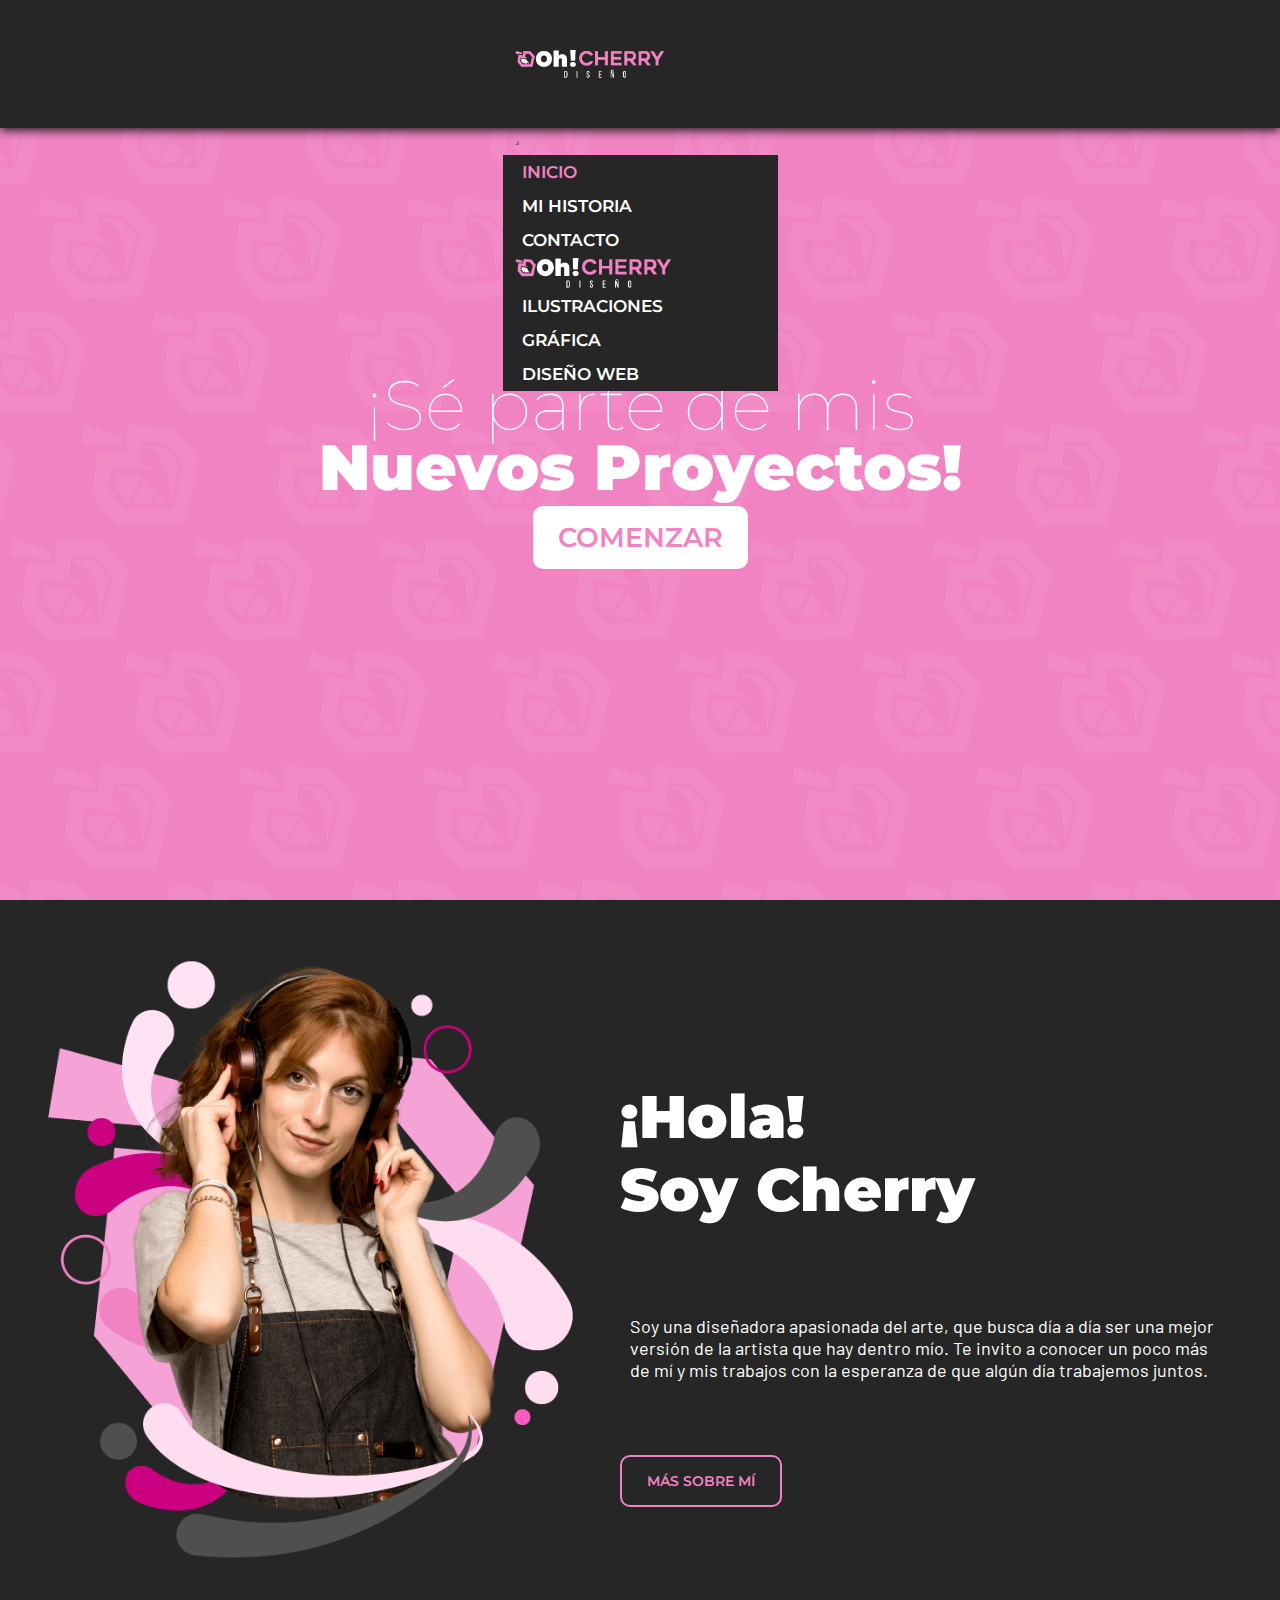
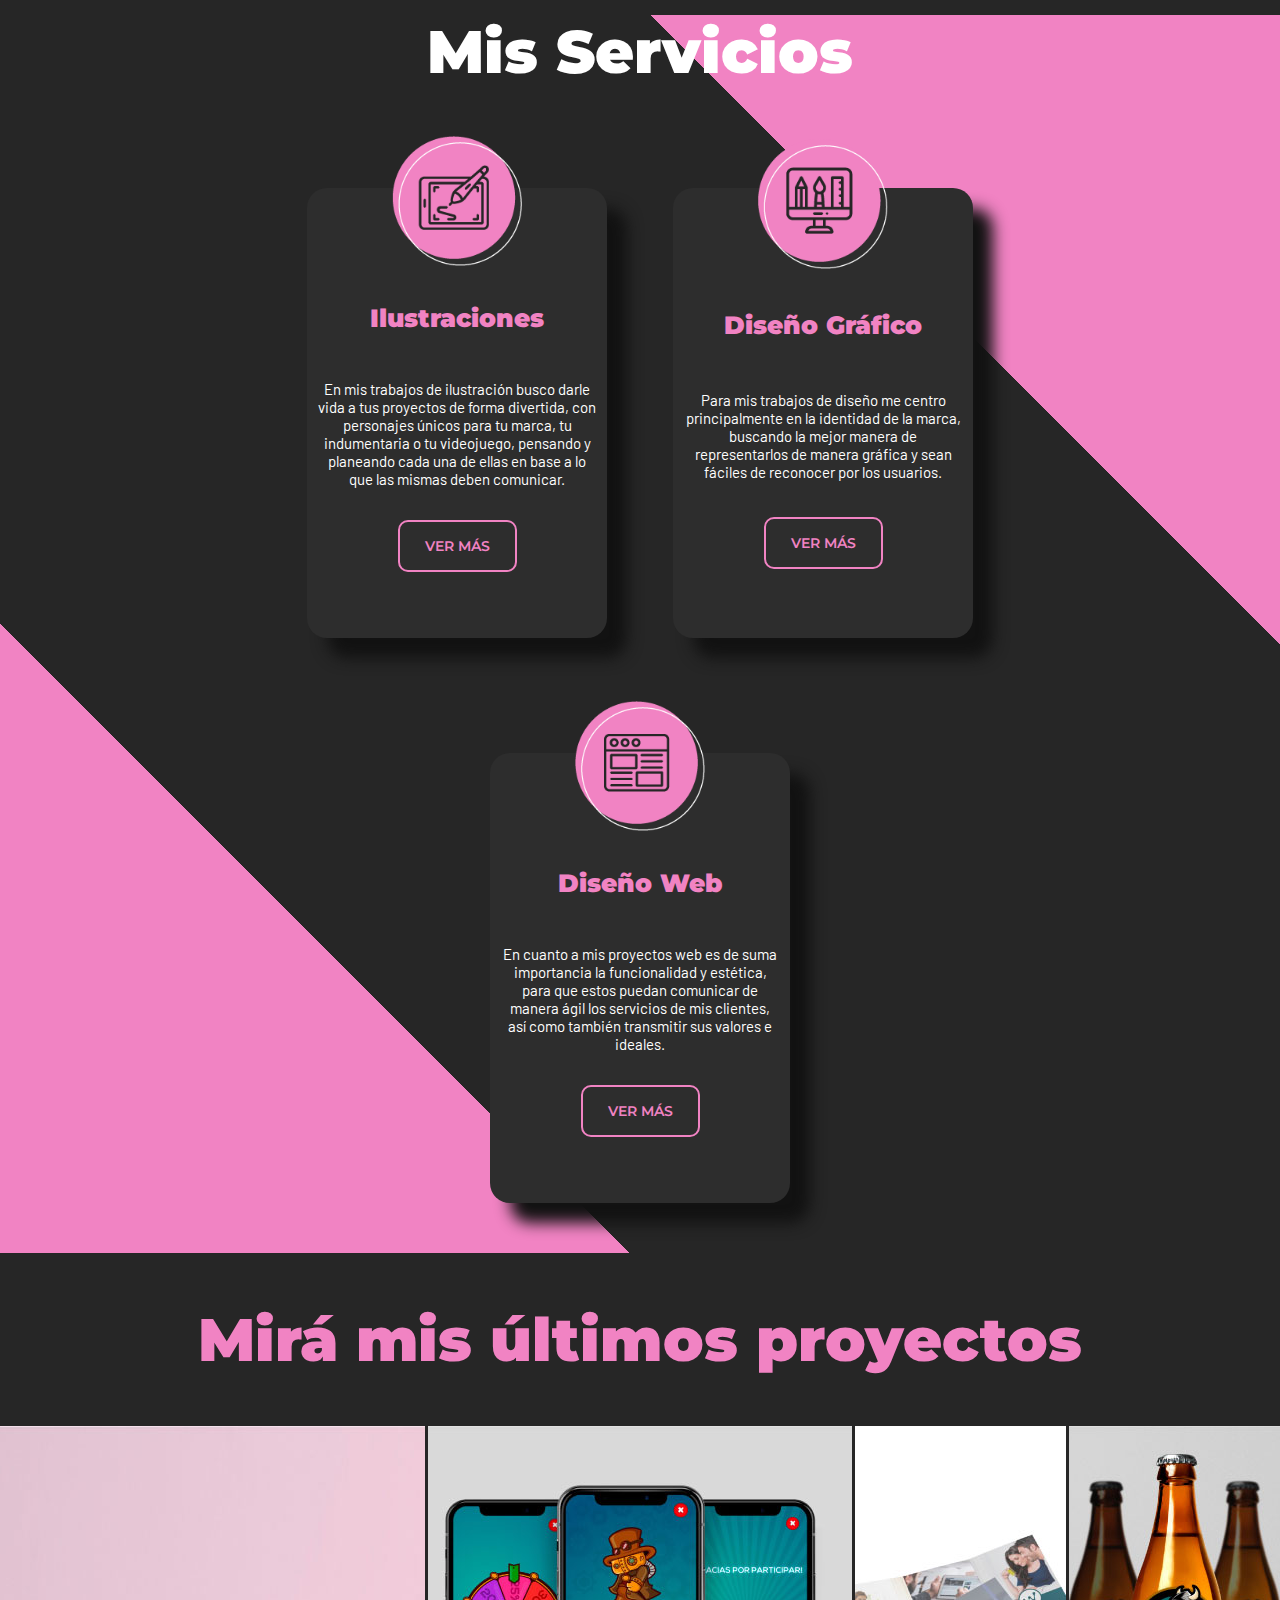
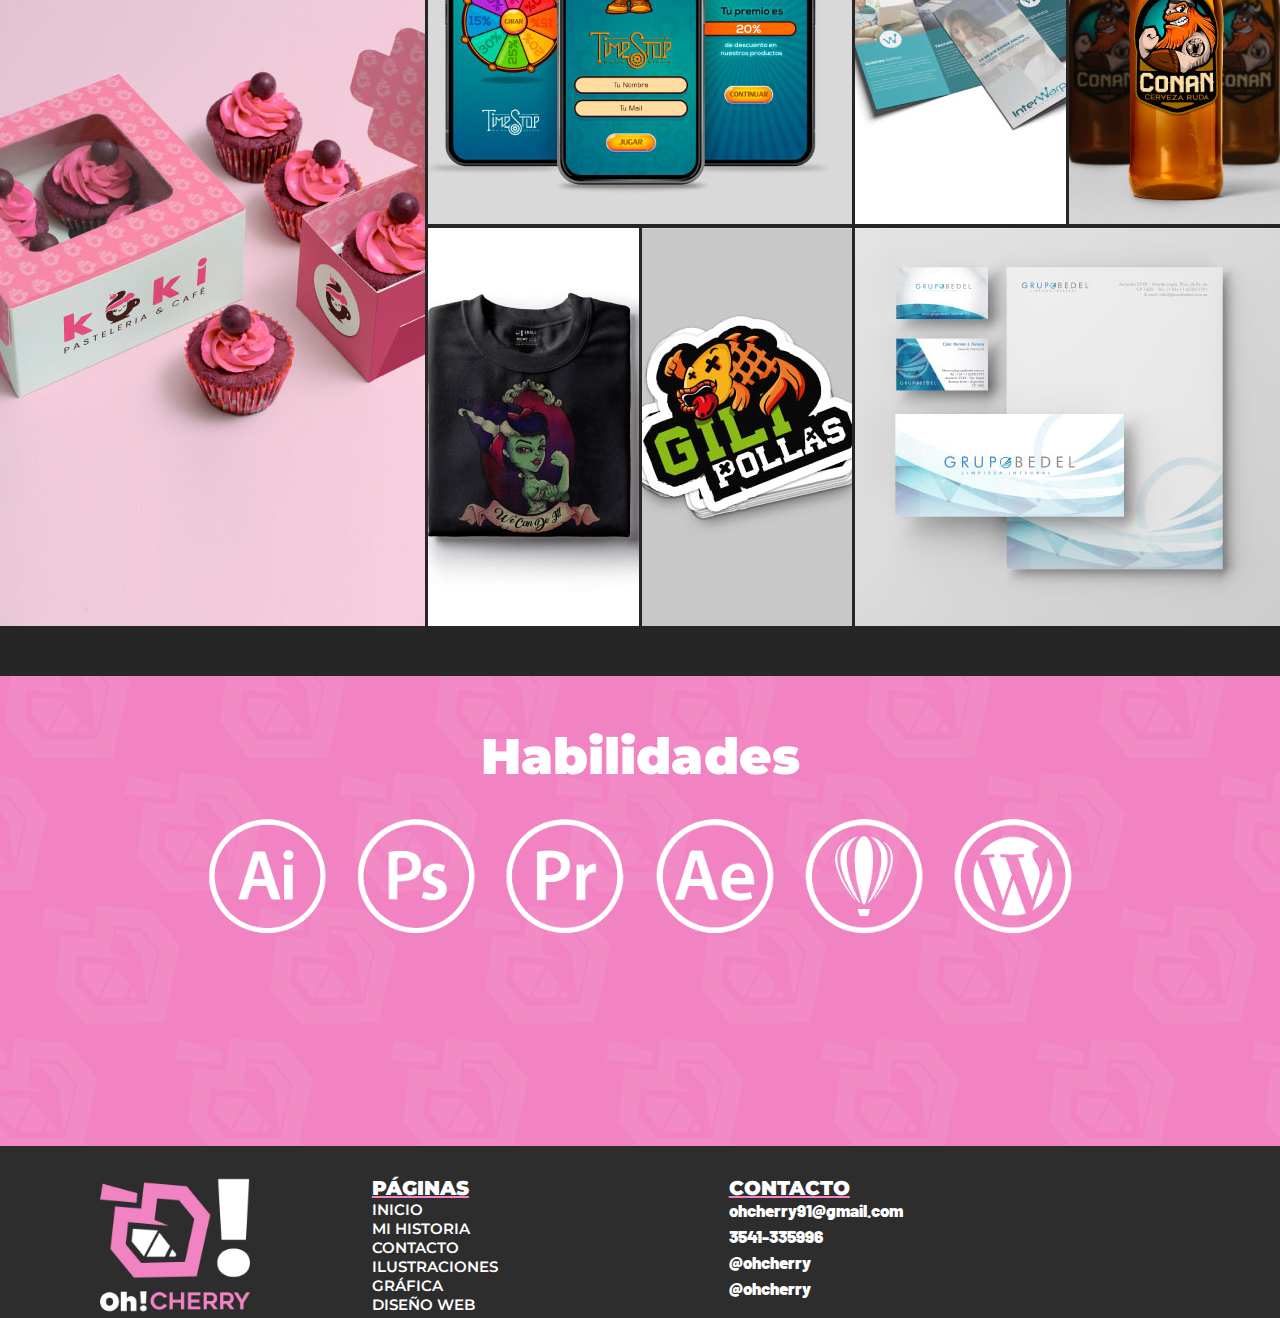
==== index.html @ 59b189a5 "se agregaron meta keywords y meta descripcion, se completaron detalles de responsive" ====
<!DOCTYPE html>
<html lang="en">
<head>
    <meta charset="UTF-8">
    <meta http-equiv="X-UA-Compatible" content="IE=edge">
    <meta name="viewport" content="width=device-width, initial-scale=1.0">
    <meta name="description" content="Diseñadora grafica de Cordoba, creativa y atenta al detalle. Diseño grafico, ilustraciones y diseño web. Contactame">
    <meta name="keywords" content="Diseñador, diseñadora, grafico, ilustraciones, web">
    <link href="https://cdn.jsdelivr.net/npm/bootstrap@5.1.3/dist/css/bootstrap.min.css" rel="stylesheet" integrity="sha384-1BmE4kWBq78iYhFldvKuhfTAU6auU8tT94WrHftjDbrCEXSU1oBoqyl2QvZ6jIW3" crossorigin="anonymous">
    <link rel="stylesheet" href="./styles/style.css">
    <link rel="icon" href="./img/OhCherry-Fabicon.ico">
    <title>Inicio</title>
</head>
<body>
<!--Header y navbar-->
    <header>
        <nav class="navbar navbar-expand-lg navbar-dark mx-auto">
            <div class="container-fluid">
                <div class="navbar-brand d-lg-none">
                    <img src="./img/logo.png" alt="logo principal de la empresa" class="nav-logo"> 
                </div>
                <button class="navbar-toggler" type="button" data-bs-toggle="collapse" data-bs-target="#navbarSupportedContent" aria-controls="navbarSupportedContent" aria-expanded="false" aria-label="Toggle navigation">
                <span class="navbar-toggler-icon"></span>
                </button>
                <div class="collapse navbar-collapse" id="navbarSupportedContent">
                <ul class="navbar-nav ms-auto mb-2 mb-lg-0">
                    <li class="nav-item">
                        <a class="active nav-link" href="index.html">INICIO</a>
                    </li>
                    <li class="nav-item">
                        <a class="nav-link" href="./section/historia.html">MI HISTORIA</a>
                    </li>
                    <li class="nav-item">
                        <a class="nav-link" href="./section/contacto.html">CONTACTO</a>
                    </li>
                </ul>
                <div class="navbar-brand d-none d-lg-block">
                    <img src="./img/logo.png" alt="logo principal de la empresa" class="nav-logo"> 
                </div>
                <ul class="navbar-nav me-auto mb-2 mb-lg-0">
                    <li class="nav-item">
                        <a class="nav-link" href="./section/ilustraciones.html">ILUSTRACIONES</a>
                    </li>
                    <li class="nav-item">
                        <a class="nav-link" href="./section/grafico.html">GRÁFICA</a>
                    </li>
                    <li class="nav-item">
                        <a class="nav-link" href="./section/web.html">DISEÑO WEB</a> 
                    </li>
                </ul>
                </div>
            </div>
        </nav>
    </header>
<!--Hero-->
    <article class="hero-container">
        <div class="hero-banner">
            <div class="hero-titulo">
                <p class="titulo">¡Sé parte de mis</p>
                <p class="subtitulo">Nuevos Proyectos!</p>
            </div>
            <div class="boton-hero">
                <a href="#start" class="boton">COMENZAR</a>
            </div>
        </div>
    </article>
<!--Seccion Conoceme con acceso a la página Mi historia-->
    <article class="conoceme mx-auto" id="start">
        <div class="conoceme__foto-container">
            <img src="./img/mi-historia.webp" alt="fotografía de la diseñadora">
        </div> 
        <h1>¡Hola!<br>Soy Cherry</h1>
        <p>Soy una diseñadora apasionada del arte, que busca día a día ser una mejor versión de la artista que hay dentro mío. Te invito a conocer un poco más de mí y mis trabajos con la esperanza de que algún día trabajemos juntos. </p>
        <div class="boton-conoceme">
            <a href="./section/historia.html" class="boton">MÁS SOBRE MÍ</a>
        </div>
    </article>
<!-- Seccion cartas de trabajos con acceso a las páginas de los diferentes trabajos-->
    <section class="trabajos-container">
        <h2 class="trabajos__titulo">Mis Servicios</h2>
        <div class="trabajos">
            <article class="trabajos__ind">
                <div class="trabajos__ind--iconos">    
                    <img src="./img/ilustraciones.png" alt="icono con acceso a la   seccion ilustraciones">
                </div>
                <h3>Ilustraciones</h3>
                <p>En mis trabajos de ilustración busco darle vida a tus proyectos de forma divertida, con personajes únicos para tu marca, tu indumentaria o tu videojuego, pensando y planeando cada una de ellas en base a lo que las mismas deben comunicar.</p>
                <div class="trabajos__boton-container">
                    <a href="./section/ilustraciones.html" class="boton">VER MÁS</a>
                </div>
            </article>
            <article class="trabajos__ind">
                <div class="trabajos__ind--iconos">
                    <img src="./img/grafica.png" alt="icono con acceso a la seccion de diseño Gráfico">
                </div>
                <h3>Diseño Gráfico</h3>
                <p>Para mis trabajos de diseño me centro principalmente en la identidad de la marca, buscando la mejor manera de representarlos de manera gráfica y sean fáciles de reconocer por los usuarios.</p>
                <div class="trabajos__boton-container">
                    <a href="./section/grafico.html" class="boton">VER MÁS</a>
                </div>
            </article>
            <article class="trabajos__ind">
                <div class="trabajos__ind--iconos">
                    <img src="./img/web.png" alt="icono con acceso a la seccion de diseño web">
                </div>
                <h3>Diseño Web</h3>
                <p>En cuanto a mis proyectos web es de suma importancia la funcionalidad y estética, para que estos puedan comunicar de manera ágil los servicios de mis clientes, así como también transmitir sus valores e ideales.</p>
                <div class="trabajos__boton-container">
                    <a href="./section/web.html" class="boton">VER MÁS</a>
                </div>
            </article>
        </div>
    </section>
<!-- Seccion de proyectos con galería-->
    <section class="proyectos">
        <div class="proyectos__container">
            <h2 class="proyectos__titulo">Mirá mis últimos proyectos</h2>
            <div class="proyectos__imgcont" >
                <div class="proyectos__img  kuki">
                    <img src="./img/Kuki.jpg" alt="kuki pastelería">
                    <p class="proyectos__texto">Kuki pastelería y café </p>
                </div>
                <div class="proyectos__img  timestop" >
                    <img src="./img/Timestop.jpg" alt="timestop games">
                    <p class="proyectos__texto"> Timestop games</p>
                </div>
                <div class="proyectos__img  interwarp">
                    <img src="./img/Interwarp.jpg" alt="interwarp servicios de internet">
                    <p class="proyectos__texto">Interwarp servicios de internet</p>
                </div>
                <div class="proyectos__img  conan">
                    <img src="./img/Conan.jpg" alt="cerveza conan">
                    <p class="proyectos__texto">Cervezas Conan</p>
                </div>
                <div class="proyectos__img  picky">
                    <img src="./img/Pickyprinting.jpg" alt="picky printing">
                    <p class="proyectos__texto">Picky printing</p>
                </div>
                <div class="proyectos__img  gilipollas">
                    <img src="./img/Gilipollas.jpg" alt="boxers gilipollas">
                    <p class="proyectos__texto">Boxers Gilipollas</p>
                </div>
                <div class="proyectos__img  bedel" >
                    <img src="./img/Bedel.jpg" alt="grupo bedel inmobiliaria">
                    <p class="proyectos__texto">Grupo Bedel inmobiliaria</p>
                </div>
            </div>
        </div>
    </section>
<!-- Seccion habilidades con animaciones-->
    <section class="habilidades">
        <h2 class="habilidades__titulo">Habilidades</h2>
        <div class="habilidades__logos">
            <div class="illustrator">
                <img src="./img/logo illustrator.png" alt="logo adobe illustrator">
            </div>
            <div class="photoshop">
                <img src="./img/logo photoshop.png" alt="logo adobe photoshop">
            </div>
            <div class="premiere">
                <img src="./img/logo premiere.png" alt="logo adobe premiere">
            </div>
            <div class="after">
                <img src="./img/logo after.png" alt="logo adobe after effects">
            </div>
            <div class="corel">
                <img src="./img/logo corel.png" alt="logo corel draw">
            </div>
            <div class="wordpress">
                <img src="./img/logo wordpress.png" alt="logo wordpress">
            </div>
        </div>
    </section>
<!--Footer-->
<footer>
    <article class="footer__container mx-auto">
        <div class="footer__imgContainer">
            <img src="./img/logo-footer.png" alt="logotipo de la empresa">
        </div>
        <div class="footer__paginas">
            <h4>Páginas</h4>
            <ul>
                <li>
                    <a href="index.html">INICIO</a>
                </li>
                <li>
                    <a href="./section/historia.html">MI HISTORIA</a>
                </li>
                <li>
                    <a href="./section/contacto.html">CONTACTO</a>
                </li>
                <li>
                    <a href="./section/ilustraciones.html">ILUSTRACIONES</a>
                </li>
                <li>
                    <a href="./section/grafico.html">GRÁFICA</a> 
                </li>
                <li>
                    <a href="./section/web.html">DISEÑO WEB</a> 
                </li>
            </ul>
        </div>            
        <div class="footer__contacto">
            <h4>Contacto</h4>
            <ul>
                <li class="correo">  
                    <p>ohcherry91@gmail.com</p>
                </li>
                <li class="celu">
                    <p>3541-335996</p>
                </li>
                <li class="face">
                    <p>@ohcherry</p>
                </li>
                <li class="insta">
                    <p>@ohcherry</p>
                </li>
            </ul>
        </div>
    </article>
</footer>

    <script src="https://cdn.jsdelivr.net/npm/bootstrap@5.1.3/dist/js/bootstrap.bundle.min.js" integrity="sha384-ka7Sk0Gln4gmtz2MlQnikT1wXgYsOg+OMhuP+IlRH9sENBO0LRn5q+8nbTov4+1p" crossorigin="anonymous"></script>

</body>
</html>
---- styles/style.css ----
@import url("https://fonts.googleapis.com/css2?family=Barlow&family=Montserrat:wght@100;300;800&display=swap");
* {
  padding: 0;
  margin: 0;
  font-family: "Montserrat", sans-serif;
  color: #fff;
  box-sizing: border-box;
}

body {
  background-color: #262626;
}

p {
  font-family: "Barlow", sans-serif;
  font-size: 0.875rem;
  max-width: 100vw;
  text-align: center;
  padding: 0.9375rem 0.625rem;
}
@media only screen and (min-width: 768px) {
  p {
    font-size: 15px;
  }
}

a {
  text-decoration: none;
  font-weight: 600;
  font-size: 1.25rem;
  color: #fff;
}

a:hover {
  color: #f183c3;
}

.boton {
  color: #f183c3;
  border: 2px solid #f183c3;
  padding: 0.9375rem 1.5625rem;
  border-radius: 0.625rem;
  height: 6.25rem;
}

.boton:hover {
  color: #fff;
  background-color: #f183c3;
}

footer {
  background-color: #2d2d2d;
  max-width: 100vw;
}

li {
  text-decoration: none;
  list-style-type: none;
  font-weight: 900;
}

html {
  scroll-behavior: smooth;
  scroll-padding-top: clamp(65px, 20vw, 130px);
}

img {
  width: 100%;
}

h1 {
  margin-top: 30px;
  margin-bottom: 0;
  font-weight: 900;
  font-size: clamp(41px, 15vw, 60px);
  text-align: center;
}

h2 {
  font-weight: 900;
  text-align: center;
}

h3 {
  color: #f183c3;
  font-size: 25px;
  font-weight: 900;
  text-align: center;
}

h4 {
  font-size: clamp(10px, 10px + 1vw, 20px);
  font-weight: 900;
  text-transform: uppercase;
  -webkit-text-decoration: underline #f183c3;
          text-decoration: underline #f183c3;
}

header {
  background-color: #262626;
  position: fixed;
  z-index: 10;
  top: 0;
  width: 100%;
  height: clamp(65px, 10vw, 130px);
  box-shadow: 0px 2px 10px #121212;
}

.navbar {
  display: flex;
  justify-content: center;
  flex-wrap: wrap;
  height: 100%;
}

.navbar > .container-fluid {
  height: 100%;
}

.navbar-brand {
  display: flex;
  align-items: center;
  height: 100%;
  max-width: min(251px, 60%);
}

.navbar-toggler {
  font-size: min(0.8rem + 1vw, 2rem);
}

.navbar-collapse {
  background-color: #262626;
  margin: 8px -12px;
  padding-left: 12px;
  box-shadow: 0px 2px 10px #121212;
}
@media only screen and (min-width: 992px) {
  .navbar-collapse {
    box-shadow: 0px 0px 0px rgba(0, 0, 0, 0);
  }
}

.navbar-dark .navbar-nav .nav-link {
  color: #fff;
  font-size: clamp(10px, 10px + 1vw, 20px);
}
@media only screen and (min-width: 992px) {
  .navbar-dark .navbar-nav .nav-link {
    font-size: clamp(10px, 4px + 1vw, 20px);
  }
}

.navbar-dark .navbar-nav .nav-link:hover {
  color: #f183c3;
}

.navbar-dark .navbar-nav .nav-link.active {
  color: #f183c3;
}

nav li {
  padding: 0.4375rem;
}

.navbar-dark .navbar-toggler-icon {
  background-image: url("data:image/svg+xml,%3csvg xmlns='http://www.w3.org/2000/svg' viewBox='0 0 30 30'%3e%3cpath stroke='rgba%28255, 255, 255, 1%29' stroke-linecap='round' stroke-miterlimit='10' stroke-width='2' d='M4 7h22M4 15h22M4 23h22'/%3e%3c/svg%3e");
}

.navbar-dark .navbar-toggler {
  border-color: #f183c3;
  color: #f183c3;
}

.hero-container {
  display: flex;
  justify-content: center;
  align-items: center;
  height: 100vh;
  width: 100%;
  background-image: url(../img/fondorosa.jpg);
  background-size: cover;
  background-repeat: repeat;
  background-position: center center;
}
.hero-container .hero-banner {
  display: flex;
  width: 100%;
  max-width: 1240px;
  flex-direction: column;
  justify-content: flex-start;
  align-items: center;
}
.hero-container .hero-banner .titulo {
  font-size: clamp(5vw, 6vh, 60px);
  font-family: "Montserrat", sans-serif;
  text-align: center;
  font-weight: 100;
  width: 100%;
}
@media only screen and (min-width: 992px) {
  .hero-container .hero-banner .titulo {
    font-size: clamp(5vw, 10vh, 70px);
  }
}
.hero-container .hero-banner .subtitulo {
  font-size: clamp(5vw, 6vh, 60px);
  font-family: "Montserrat", sans-serif;
  font-weight: 900;
  width: 100%;
  margin-top: -50px;
}
.hero-container .hero-banner div {
  font-size: 0.9rem;
}
.hero-container .hero-banner div .boton {
  color: #f183c3;
  background-color: #fff;
  border: #fff;
}
.hero-container .hero-banner div a {
  font-size: clamp(3vw, 3vh, 60px);
}
@media only screen and (min-width: 992px) {
  .hero-container .hero-banner div a {
    font-size: clamp(2vw, 3vh, 40px);
  }
}
.hero-container .hero-banner div a:hover {
  color: #fff;
  background-color: #262626;
}

.conoceme {
  display: grid;
  justify-content: center;
  justify-items: center;
  max-width: 1240px;
  grid-template-columns: 1 1fr;
  grid-template-areas: "titulo" "titulo" "foto" "foto" "foto" "parrafo" "parrafo" "boton";
}
.conoceme .conoceme__foto-container {
  grid-area: foto;
  justify-self: center;
  margin-top: 50px;
  width: min(80vw, 80vh);
}
.conoceme .conoceme__foto-container img {
  width: 100%;
}
@media only screen and (min-width: 992px) {
  .conoceme .conoceme__foto-container {
    width: min(67vw, 50vh);
  }
}
@media only screen and (min-width: 1024px) {
  .conoceme .conoceme__foto-container {
    width: 550px;
  }
}
.conoceme h1 {
  grid-area: titulo;
}
@media only screen and (min-width: 992px) {
  .conoceme h1 {
    text-align: start;
    align-self: flex-end;
  }
}
.conoceme p {
  grid-area: parrafo;
  max-width: 100vw;
  text-align: center;
  padding: 15px 10px;
}
@media only screen and (min-width: 992px) {
  .conoceme p {
    text-align: start;
    font-size: 18px;
    align-self: center;
  }
}
.conoceme .boton-conoceme {
  margin: 20px auto;
}
.conoceme .boton-conoceme a {
  grid-area: boton;
  font-size: 0.9rem;
}
@media only screen and (min-width: 992px) {
  .conoceme .boton-conoceme {
    margin: 0;
  }
}
@media only screen and (min-width: 1024px) {
  .conoceme .boton-conoceme {
    align-self: flex-start;
  }
}
@media only screen and (min-width: 992px) {
  .conoceme {
    display: grid;
    justify-items: flex-start;
    grid-template-columns: 1fr 1fr;
    grid-template-areas: "foto titulo" "foto titulo" "foto parrafo" "foto parrafo" "foto boton";
  }
}

.trabajos-container {
  margin-top: 50px;
  display: flex;
  align-items: center;
  flex-direction: column;
  background: linear-gradient(45deg, rgb(241, 131, 195) 0%, rgb(241, 131, 195) 25%, rgba(9, 9, 121, 0) 25%, rgba(230, 125, 192, 0) 75%, rgb(241, 131, 195) 75%, rgb(241, 131, 195) 100%);
}
.trabajos-container h2 {
  color: #fff;
  font-size: clamp(41px, 15vw, 60px);
  text-align: center;
  font-weight: 900;
  margin-bottom: 50px;
}
.trabajos-container .trabajos {
  display: flex;
  flex-direction: column;
  gap: 15px;
}
@media only screen and (min-width: 992px) {
  .trabajos-container .trabajos {
    display: flex;
    flex-direction: row;
    justify-content: space-evenly;
    width: 60%;
    max-width: 1240px;
    flex-wrap: wrap;
  }
}
.trabajos-container .trabajos article {
  margin: 50px 0px;
  width: 256px;
  height: 256px;
  background-color: #2d2d2d;
  border-radius: 20px;
  box-shadow: 20px 20px 15px 0 #121212;
  display: flex;
  flex-direction: column;
  align-items: center;
  justify-content: space-evenly;
}
.trabajos-container .trabajos article .trabajos__ind--iconos {
  width: 130px;
  margin-top: -85px;
}
@media only screen and (min-width: 768px) {
  .trabajos-container .trabajos article {
    width: 350px;
    height: 450px;
    display: flex;
    flex-direction: column;
    align-items: center;
    justify-content: space-evenly;
  }
  .trabajos-container .trabajos article h3 {
    margin: 0%;
  }
}
@media only screen and (min-width: 992px) {
  .trabajos-container .trabajos article {
    width: 300px;
    height: 450px;
    display: flex;
    align-items: center;
    justify-content: space-evenly;
  }
}
.trabajos-container .trabajos p {
  display: none;
}
@media only screen and (min-width: 768px) {
  .trabajos-container .trabajos p {
    display: block;
  }
}
.trabajos-container .trabajos .trabajos__boton-container {
  margin-bottom: 50px;
}
.trabajos-container .trabajos a {
  margin: 20px;
  font-size: 0.9rem;
}

.proyectos__container {
  display: flex;
  flex-direction: column;
  align-items: center;
}
.proyectos__container h2 {
  font-size: clamp(41px, 15vw, 60px);
  font-weight: 900;
  width: 90vw;
  margin-top: 50px;
  padding-bottom: 50px;
  color: #f183c3;
  text-align: center;
}
.proyectos__container .proyectos__imgcont {
  display: grid;
  grid-template-columns: 2 1fr;
  grid-template-areas: "timestop timestop" "picky gilipollas" "bedel bedel" "interwarp conan" "kuki kuki";
  gap: 3px 1.5px;
}
@media only screen and (min-width: 1024px) {
  .proyectos__container .proyectos__imgcont {
    grid-template-columns: 6 1fr;
    grid-template-areas: "kuki kuki timestop timestop interwarp conan" "kuki kuki picky gilipollas bedel bedel";
    gap: 3px;
  }
}
@media only screen and (min-width: 1024px) {
  .proyectos__container .proyectos__imgcont img {
    width: auto;
  }
}
.proyectos__container .proyectos__imgcont .proyectos__img {
  overflow: hidden;
  display: flex;
  justify-content: center;
  align-items: center;
  position: relative;
}
.proyectos__container .proyectos__imgcont .proyectos__img p {
  font-family: "Montserrat", sans-serif;
  font-size: 15px;
  font-weight: 900;
  text-transform: uppercase;
  position: absolute;
  visibility: hidden;
  width: 150px;
  text-align: center;
  transform: translateY(-1000%);
}
.proyectos__container .proyectos__imgcont .kuki {
  grid-area: kuki;
}
.proyectos__container .proyectos__imgcont .timestop {
  grid-area: timestop;
}
.proyectos__container .proyectos__imgcont .interwarp {
  grid-area: interwarp;
}
.proyectos__container .proyectos__imgcont .conan {
  grid-area: conan;
}
.proyectos__container .proyectos__imgcont .picky {
  grid-area: picky;
}
.proyectos__container .proyectos__imgcont .gilipollas {
  grid-area: gilipollas;
}
.proyectos__container .proyectos__imgcont .bedel {
  grid-area: bedel;
}
.proyectos__container .proyectos__imgcont .proyectos__img:hover img {
  transform: scale(1.15);
  transition: 0.5s;
  opacity: 0.2;
}
.proyectos__container .proyectos__imgcont .proyectos__img:hover .proyectos__texto {
  visibility: visible;
  opacity: 1;
  transition: 1s;
  transform: translateY(0);
}

.habilidades {
  margin-top: 50px;
  height: 470px;
  background-image: url(../img/fondorosa.jpg);
  display: flex;
  flex-direction: column;
  align-items: center;
}
.habilidades h2 {
  font-size: 40px;
  text-align: center;
  width: 80vw;
  font-weight: 900;
  padding-top: 50px;
}
@media only screen and (min-width: 768px) {
  .habilidades h2 {
    font-size: 50px;
  }
}
.habilidades .habilidades__logos {
  width: 70%;
  padding-top: 20px;
  max-width: 1240px;
  display: flex;
  flex-wrap: wrap;
  justify-content: space-around;
}
.habilidades .habilidades__logos div {
  width: min(120px, 19vw);
  margin: 9px;
}

@-webkit-keyframes mover {
  from {
    transform: translateY(0px);
    filter: drop-shadow(0px 10px 1px rgba(38, 38, 38, 0.2823529412));
  }
  to {
    transform: translateY(-15px);
    filter: drop-shadow(0px 25px 12px rgba(45, 45, 45, 0.9333333333));
  }
}

@keyframes mover {
  from {
    transform: translateY(0px);
    filter: drop-shadow(0px 10px 1px rgba(38, 38, 38, 0.2823529412));
  }
  to {
    transform: translateY(-15px);
    filter: drop-shadow(0px 25px 12px rgba(45, 45, 45, 0.9333333333));
  }
}
.illustrator {
  -webkit-animation-name: mover;
          animation-name: mover;
  -webkit-animation-duration: 1s;
          animation-duration: 1s;
  -webkit-animation-iteration-count: infinite;
          animation-iteration-count: infinite;
  -webkit-animation-direction: alternate;
          animation-direction: alternate;
  -webkit-animation-timing-function: ease-in-out;
          animation-timing-function: ease-in-out;
}

.photoshop {
  -webkit-animation-name: mover;
          animation-name: mover;
  -webkit-animation-duration: 1s;
          animation-duration: 1s;
  -webkit-animation-iteration-count: infinite;
          animation-iteration-count: infinite;
  -webkit-animation-direction: alternate;
          animation-direction: alternate;
  -webkit-animation-timing-function: ease-in-out;
          animation-timing-function: ease-in-out;
}
@media only screen and (min-width: 1024px) {
  .photoshop {
    -webkit-animation-delay: 0.2s;
            animation-delay: 0.2s;
  }
}

.premiere {
  -webkit-animation-name: mover;
          animation-name: mover;
  -webkit-animation-duration: 1s;
          animation-duration: 1s;
  -webkit-animation-iteration-count: infinite;
          animation-iteration-count: infinite;
  -webkit-animation-direction: alternate;
          animation-direction: alternate;
  -webkit-animation-delay: 0.2s;
          animation-delay: 0.2s;
  -webkit-animation-timing-function: ease-in-out;
          animation-timing-function: ease-in-out;
}
@media only screen and (min-width: 416px) {
  .premiere {
    -webkit-animation-delay: 0s;
            animation-delay: 0s;
  }
}
@media only screen and (min-width: 1024px) {
  .premiere {
    -webkit-animation-delay: 0.4s;
            animation-delay: 0.4s;
  }
}

.after {
  -webkit-animation-name: mover;
          animation-name: mover;
  -webkit-animation-duration: 1s;
          animation-duration: 1s;
  -webkit-animation-iteration-count: infinite;
          animation-iteration-count: infinite;
  -webkit-animation-direction: alternate;
          animation-direction: alternate;
  -webkit-animation-delay: 0.2s;
          animation-delay: 0.2s;
  -webkit-animation-timing-function: ease-in-out;
          animation-timing-function: ease-in-out;
}
@media only screen and (min-width: 416px) {
  .after {
    -webkit-animation-delay: 0.4s;
            animation-delay: 0.4s;
  }
}
@media only screen and (min-width: 789px) {
  .after {
    -webkit-animation-delay: 0s;
            animation-delay: 0s;
  }
}
@media only screen and (min-width: 1024px) {
  .after {
    -webkit-animation-delay: 0.6s;
            animation-delay: 0.6s;
  }
}

.corel {
  -webkit-animation-name: mover;
          animation-name: mover;
  -webkit-animation-duration: 1s;
          animation-duration: 1s;
  -webkit-animation-iteration-count: infinite;
          animation-iteration-count: infinite;
  -webkit-animation-direction: alternate;
          animation-direction: alternate;
  -webkit-animation-delay: 0.4s;
          animation-delay: 0.4s;
  -webkit-animation-timing-function: ease-in-out;
          animation-timing-function: ease-in-out;
}
@media only screen and (min-width: 986px) {
  .corel {
    -webkit-animation-delay: 0s;
            animation-delay: 0s;
  }
}
@media only screen and (min-width: 1024px) {
  .corel {
    -webkit-animation-delay: 0.8s;
            animation-delay: 0.8s;
  }
}

.wordpress {
  -webkit-animation-name: mover;
          animation-name: mover;
  -webkit-animation-duration: 1s;
          animation-duration: 1s;
  -webkit-animation-iteration-count: infinite;
          animation-iteration-count: infinite;
  -webkit-animation-direction: alternate;
          animation-direction: alternate;
  -webkit-animation-delay: 0.4s;
          animation-delay: 0.4s;
  -webkit-animation-timing-function: ease-in-out;
          animation-timing-function: ease-in-out;
}
@media only screen and (min-width: 1024px) {
  .wordpress {
    -webkit-animation-delay: 1s;
            animation-delay: 1s;
  }
}

.footer__container {
  max-width: 1240px;
  display: grid;
  grid-template-columns: 0.6fr 1.2fr;
  gap: 6px;
  grid-template-areas: "foto pagina" "foto contacto";
  padding-top: 30px;
}
.footer__container .footer__imgContainer {
  grid-area: foto;
  width: 100px;
  justify-self: end;
}
@media only screen and (min-width: 480px) {
  .footer__container .footer__imgContainer {
    justify-self: center;
  }
}
@media only screen and (min-width: 992px) {
  .footer__container .footer__imgContainer {
    width: 150px;
  }
}
.footer__container .footer__paginas {
  display: flex;
  flex-direction: column;
  grid-area: pagina;
  margin-left: 15px;
}
.footer__container .footer__contacto {
  display: flex;
  flex-direction: column;
  grid-area: contacto;
  margin-left: 15px;
}
.footer__container .footer__contacto p {
  font-size: 12px;
  margin-bottom: 6px;
  text-align: start;
  padding: 0;
}
@media only screen and (min-width: 768px) {
  .footer__container .footer__contacto p {
    font-size: 17px;
  }
}
.footer__container ul {
  padding-left: 0;
}
.footer__container a {
  font-size: 10px;
}
@media only screen and (min-width: 768px) {
  .footer__container a {
    font-size: 15px;
  }
}
@media only screen and (min-width: 480px) {
  .footer__container {
    display: grid;
    grid-template-columns: 2fr 2fr 3fr;
    gap: 6px;
    grid-template-areas: "foto pagina contacto";
  }
}

.hero__contacto {
  margin-top: clamp(65px, 17vw, 130px);
  background-image: url(../img/fondorosa.jpg);
  background-size: cover;
}
.hero__contacto div {
  max-width: 1024px;
}
.hero__contacto h1 {
  text-align: end;
  font-size: clamp(40px, 12vw, 60px);
  margin-right: 10px;
}

.contactform__container {
  display: flex;
  justify-content: center;
  width: 100%;
  max-width: 1240px;
  margin-top: 20px;
  background-image: url(../img/OhCherry-Background.jpg);
  background-repeat: no-repeat;
  background-position: right center;
  gap: 50px;
}
.contactform__container .contactform__img {
  display: none;
}
@media only screen and (min-width: 992px) {
  .contactform__container .contactform__img {
    display: block;
    width: 350px;
  }
}
.contactform__container .contact-form {
  display: flex;
  flex-direction: column;
  justify-content: center;
}

.form-floating > .form-control {
  background-color: transparent;
  border: 1px solid #f183c3;
  color: #fff;
}

.form-floating > label {
  color: #f183c3;
  font-weight: 300;
}

.btn-primary {
  color: #fff;
  background-color: #f183c3;
  border-color: #f183c3;
  margin: 20px 0px;
  font-weight: 900;
}

.btn-check:active + .btn-primary:focus, .btn-check:checked + .btn-primary:focus, .btn-primary.active:focus, .btn-primary:active:focus, .show > .btn-primary.dropdown-toggle:focus {
  box-shadow: 0 0 0 0.25rem #f183c3;
}

.btn-primary:hover {
  color: #f183c3;
  background-color: #fff;
  border-color: #f183c3;
}

.form-control:focus {
  color: #fff;
  background-color: transparent;
  border-color: #f183c3;
  outline: 0;
  box-shadow: 0 0 0 0.25rem transparent;
}

.btn-check:focus + .btn-primary, .btn-primary:focus {
  color: #f183c3;
  background-color: transparent;
  border-color: #f183c3;
  box-shadow: 0 0 0 0.25rem rgba(49, 131, 253, 0);
}

.contacto__section {
  background-color: #f183c3;
  margin-top: 30px;
  justify-content: center;
}
.contacto__section div {
  display: flex;
  max-width: 1024px;
  flex-direction: row;
  flex-wrap: wrap;
  justify-content: center;
}
.contacto__section .contacto__logos--container h3 {
  font-size: 10px;
  font-weight: 900;
  margin: 10%;
  color: #262626;
}
@media only screen and (min-width: 480px) {
  .contacto__section .contacto__logos--container h3 {
    font-size: 12px;
    margin: 6%;
  }
}
@media only screen and (min-width: 768px) {
  .contacto__section .contacto__logos--container h3 {
    font-size: 15px;
  }
}
.contacto__section .contacto__logo {
  display: flex;
  justify-content: center;
}
.contacto__section .contacto__logo img {
  width: 50%;
  margin-top: 10px;
}
@media only screen and (min-width: 768px) {
  .contacto__section {
    background: rgb(38, 38, 38);
    background: linear-gradient(180deg, rgba(38, 38, 38, 0) 34%, rgb(241, 131, 195) 34%, rgb(241, 131, 195) 100%);
  }
}

.hero__historia {
  margin-top: clamp(65px, 17vw, 130px);
  background-image: url(../img/fondorosa.jpg);
  background-size: cover;
  max-width: 1240vw;
}
.hero__historia .hero__historia--titulo {
  text-align: end;
  font-size: clamp(40px, 12vw, 60px);
  margin-right: 10px;
}

.hero__historia--banner {
  max-width: 1240px;
}

.sobreMi {
  margin-top: 20px;
  max-width: 1240px;
}
.sobreMi div {
  width: min(80vw, 80vh);
  grid-area: s-foto;
}
@media only screen and (min-width: 992px) {
  .sobreMi div {
    width: 350px;
  }
}
@media only screen and (min-width: 1024px) {
  .sobreMi div {
    width: 550px;
  }
}
@media only screen and (min-width: 992px) {
  .sobreMi {
    display: grid;
    align-items: center;
    justify-items: start;
    grid-template-columns: 1fr 1fr;
    grid-template-areas: "s-foto s-titulo" "s-foto s-parrafo";
    gap: 5px;
  }
}
.sobreMi h2 {
  grid-area: s-titulo;
  align-self: flex-end;
}
.sobreMi p {
  text-align: center;
  grid-area: s-parrafo;
  padding: 0;
  align-self: flex-start;
}
@media only screen and (min-width: 992px) {
  .sobreMi p {
    text-align: start;
  }
}

.trayectoria {
  background-color: #f183c3;
}
@media only screen and (min-width: 992px) {
  .trayectoria {
    background: linear-gradient(135deg, rgb(241, 131, 195) 0%, rgb(241, 131, 195) 63%, rgb(38, 38, 38) 63%, rgb(38, 38, 38) 100%);
  }
}
.trayectoria .trayectoria__container {
  max-width: 1024px;
}
.trayectoria .trayectoria__container h2 {
  padding-top: 20px;
}
@media only screen and (min-width: 992px) {
  .trayectoria .trayectoria__container h2 {
    grid-area: t-titulo;
    align-self: flex-end;
    justify-self: flex-end;
  }
}
.trayectoria .trayectoria__container div {
  width: min(80vw, 80vh);
}
@media only screen and (min-width: 992px) {
  .trayectoria .trayectoria__container div {
    width: 350px;
    grid-area: t-foto;
  }
}
@media only screen and (min-width: 992px) {
  .trayectoria .trayectoria__container {
    display: grid;
    align-items: center;
    justify-items: start;
    grid-template-columns: 1fr 1fr;
    grid-template-areas: "t-titulo t-foto" "t-parrafo t-foto";
    gap: 5px;
    margin-top: 30px;
  }
}
@media only screen and (min-width: 992px) {
  .trayectoria .trayectoria__container p {
    grid-area: t-parrafo;
    text-align: start;
    align-self: flex-start;
  }
}

.conocimientos {
  margin-bottom: 30px;
  margin-top: 30px;
  max-width: 1024px;
}
.conocimientos .conocimientos__foto {
  display: none;
}
@media only screen and (min-width: 768px) {
  .conocimientos .conocimientos__foto {
    display: block;
    grid-area: c-foto;
    width: 350px;
    margin-right: 40px;
  }
}
@media only screen and (min-width: 768px) {
  .conocimientos .container {
    display: grid;
    grid-template-columns: 2 1fr, 1 1fr;
    grid-template-areas: "c-foto c-titulo" "c-foto c-parrafo" "c-foto c-logos";
    align-items: center;
    justify-items: start;
  }
}
@media only screen and (min-width: 768px) {
  .conocimientos h2 {
    grid-area: c-titulo;
  }
}
.conocimientos p {
  display: none;
}
@media only screen and (min-width: 768px) {
  .conocimientos p {
    display: block;
    margin: 10px 0px;
    grid-area: c-parrafo;
    text-align: start;
  }
}

.conocimientos__logo--container {
  max-width: 100vw;
}
.conocimientos__logo--container .conocimientos__logo {
  display: flex;
  align-items: center;
  margin: 9px -11px 0px 3px;
}
.conocimientos__logo--container .conocimientos__logo .conocimientos__img {
  width: 60px;
}
.conocimientos__logo--container .conocimientos__logo h3 {
  font-size: 12px;
  color: #fff;
  margin: 0px 5px;
}
@media only screen and (min-width: 768px) {
  .conocimientos__logo--container .conocimientos__logo h3 {
    font-size: 19px;
  }
}
@media only screen and (min-width: 768px) {
  .conocimientos__logo--container {
    grid-area: c-logos;
  }
}

.carousel {
  width: 90%;
  max-width: 1240px;
}
.carousel .carousel-indicators [data-bs-target] {
  background-color: #f183c3;
}
.carousel .carousel-control-next-icon, .carousel .carousel-control-prev-icon {
  display: inline-block;
  width: 2rem;
  height: 2rem;
  background-position: 50%;
  background-size: 100% 100%;
  background-color: #262626;
  border-radius: 50%;
}

.hero__ilustraciones, .hero__web, .hero__grafico {
  margin-top: clamp(65px, 17vw, 130px);
  background-image: url(../img/fondorosa.jpg);
  background-size: cover;
}
.hero__ilustraciones div, .hero__web div, .hero__grafico div {
  max-width: 1024px;
}
.hero__ilustraciones .hero__ilustraciones--titulo, .hero__web .hero__ilustraciones--titulo, .hero__web .hero__web--titulo, .hero__grafico .hero__ilustraciones--titulo, .hero__grafico .hero__grafico--titulo {
  text-align: end;
  font-size: clamp(40px, 12vw, 60px);
  margin-right: 10px;
}

.trabajos_ilustraciones {
  margin-top: 40px;
}

.ilustraciones__video, .web__video {
  margin-top: 40px;
  background-color: #f183c3;
  padding: 20px 0px;
}
@media only screen and (min-width: 992px) {
  .ilustraciones__video, .web__video {
    background: linear-gradient(90deg, rgb(241, 131, 195) 0%, rgb(241, 131, 195) 60%, rgb(45, 45, 45) 60%, rgb(45, 45, 45) 99%);
  }
}

.ilustraciones__video h2, .web__video h2 {
  grid-area: titulo;
}
@media only screen and (min-width: 992px) {
  .ilustraciones__video h2, .web__video h2 {
    align-self: flex-end;
    text-align: start;
    margin-left: 138px;
  }
}
@media only screen and (min-width: 1024px) {
  .ilustraciones__video h2, .web__video h2 {
    font-size: 45px;
    margin-left: 50px;
  }
}

.ilustraciones__video p, .web__video p {
  grid-area: parrafo;
}
@media only screen and (min-width: 992px) {
  .ilustraciones__video p, .web__video p {
    align-self: flex-start;
    text-align: start;
    margin-left: 138px;
  }
}
@media only screen and (min-width: 1024px) {
  .ilustraciones__video p, .web__video p {
    font-size: 24px;
    margin-left: 40px;
  }
}

.ilustraciones__video article, .web__video article {
  max-width: 1240px;
  display: grid;
  grid-template-columns: 1fr;
  grid-template-areas: "titulo" "parrafo" "video";
}
@media only screen and (min-width: 992px) {
  .ilustraciones__video article, .web__video article {
    height: 400px;
    grid-template-columns: 1fr 1fr 1fr;
    grid-template-areas: "titulo video video" "parrafo video video";
  }
}

.video__container {
  width: 90vw;
  max-width: 620px;
  height: 51vw;
  max-height: 350px;
  box-shadow: -10px 10px 10px rgba(38, 38, 38, 0.6588235294);
  grid-area: video;
}
@media only screen and (min-width: 992px) {
  .video__container {
    align-self: flex-start;
    margin-left: 50px;
  }
}

.ilustraciones__empresas {
  margin-top: 40px;
  background-color: #fff;
}

.ilustraciones__empresas h3 {
  font-size: 30px;
  padding-top: 30px;
}

.ilustraciones__logo--container, .web__logo--container, .grafico__logo--container {
  margin-bottom: 10px;
  width: 100vw;
  max-width: 1240px;
}

.hero__grafico div {
  max-width: 1024px;
}
.trabajos_grafico {
  margin-top: 40px;
}

.grafico__video {
  margin-top: 40px;
  background-color: #f183c3;
  padding: 20px 0px;
}
@media only screen and (min-width: 992px) {
  .grafico__video {
    background: linear-gradient(45deg, rgb(45, 45, 45) 20%, rgb(241, 131, 195) 20%, rgb(241, 131, 195) 24%, rgb(45, 45, 45) 24%, rgb(45, 45, 45) 25%, rgb(241, 131, 195) 25%);
  }
}

.grafico__video h2 {
  grid-area: titulo;
}
@media only screen and (min-width: 992px) {
  .grafico__video h2 {
    align-self: flex-end;
    text-align: start;
  }
}
@media only screen and (min-width: 1024px) {
  .grafico__video h2 {
    font-size: 45px;
  }
}

.grafico__video p {
  grid-area: parrafo;
}
@media only screen and (min-width: 992px) {
  .grafico__video p {
    align-self: flex-start;
    text-align: start;
  }
}
@media only screen and (min-width: 1024px) {
  .grafico__video p {
    font-size: 24px;
  }
}

.grafico__video article {
  max-width: 1240px;
  display: grid;
  grid-template-columns: 1fr;
  grid-template-areas: "titulo" "parrafo" "video";
}
@media only screen and (min-width: 992px) {
  .grafico__video article {
    height: 400px;
    grid-template-columns: 1fr 1fr 1fr;
    grid-template-areas: "video video titulo " "video video parrafo ";
  }
}

@media only screen and (min-width: 992px) {
  .video__container {
    align-self: center;
  }
}

.grafico__empresas {
  margin-top: 40px;
  background-color: #fff;
}

.grafico__empresas h3 {
  font-size: 30px;
  padding-top: 30px;
}

.hero__web div {
  max-width: 1024px;
}
.trabajos_web {
  margin-top: 40px;
}

@media only screen and (min-width: 992px) {
  .web__video {
    background: linear-gradient(315deg, rgb(45, 45, 45) 0%, rgb(45, 45, 45) 6%, rgb(241, 131, 195) 6%, rgb(241, 131, 195) 10%, rgb(45, 45, 45) 10%, rgb(45, 45, 45) 15%, rgb(241, 131, 195) 15%, rgb(241, 131, 195) 18%, rgb(45, 45, 45) 18%, rgb(45, 45, 45) 20%, rgb(241, 131, 195) 20%);
  }
}

.web__video h2 {
  grid-area: titulo;
}
@media only screen and (min-width: 992px) {
  .web__video h2 {
    align-self: flex-end;
    text-align: start;
    margin-left: 138px;
  }
}
@media only screen and (min-width: 1024px) {
  .web__video h2 {
    font-size: 45px;
    margin-left: 50px;
  }
}

.web__video p {
  grid-area: parrafo;
}
@media only screen and (min-width: 992px) {
  .web__video p {
    align-self: flex-start;
    text-align: start;
    margin-left: 138px;
  }
}
@media only screen and (min-width: 1024px) {
  .web__video p {
    font-size: 24px;
    margin-left: 40px;
  }
}

.web__video article {
  max-width: 1240px;
  display: grid;
  grid-template-columns: 1fr;
  grid-template-areas: "titulo" "parrafo" "video";
}
@media only screen and (min-width: 992px) {
  .web__video article {
    height: 400px;
    grid-template-columns: 1fr 1fr 1fr;
    grid-template-areas: "titulo video video" "parrafo video video";
  }
}

@media only screen and (min-width: 992px) {
  .video__container {
    align-self: flex-start;
    margin-left: 50px;
  }
}

.web__empresas {
  margin-top: 40px;
  background-color: #fff;
}

.web__empresas h3 {
  font-size: 30px;
  padding-top: 30px;
}/*# sourceMappingURL=style.css.map */
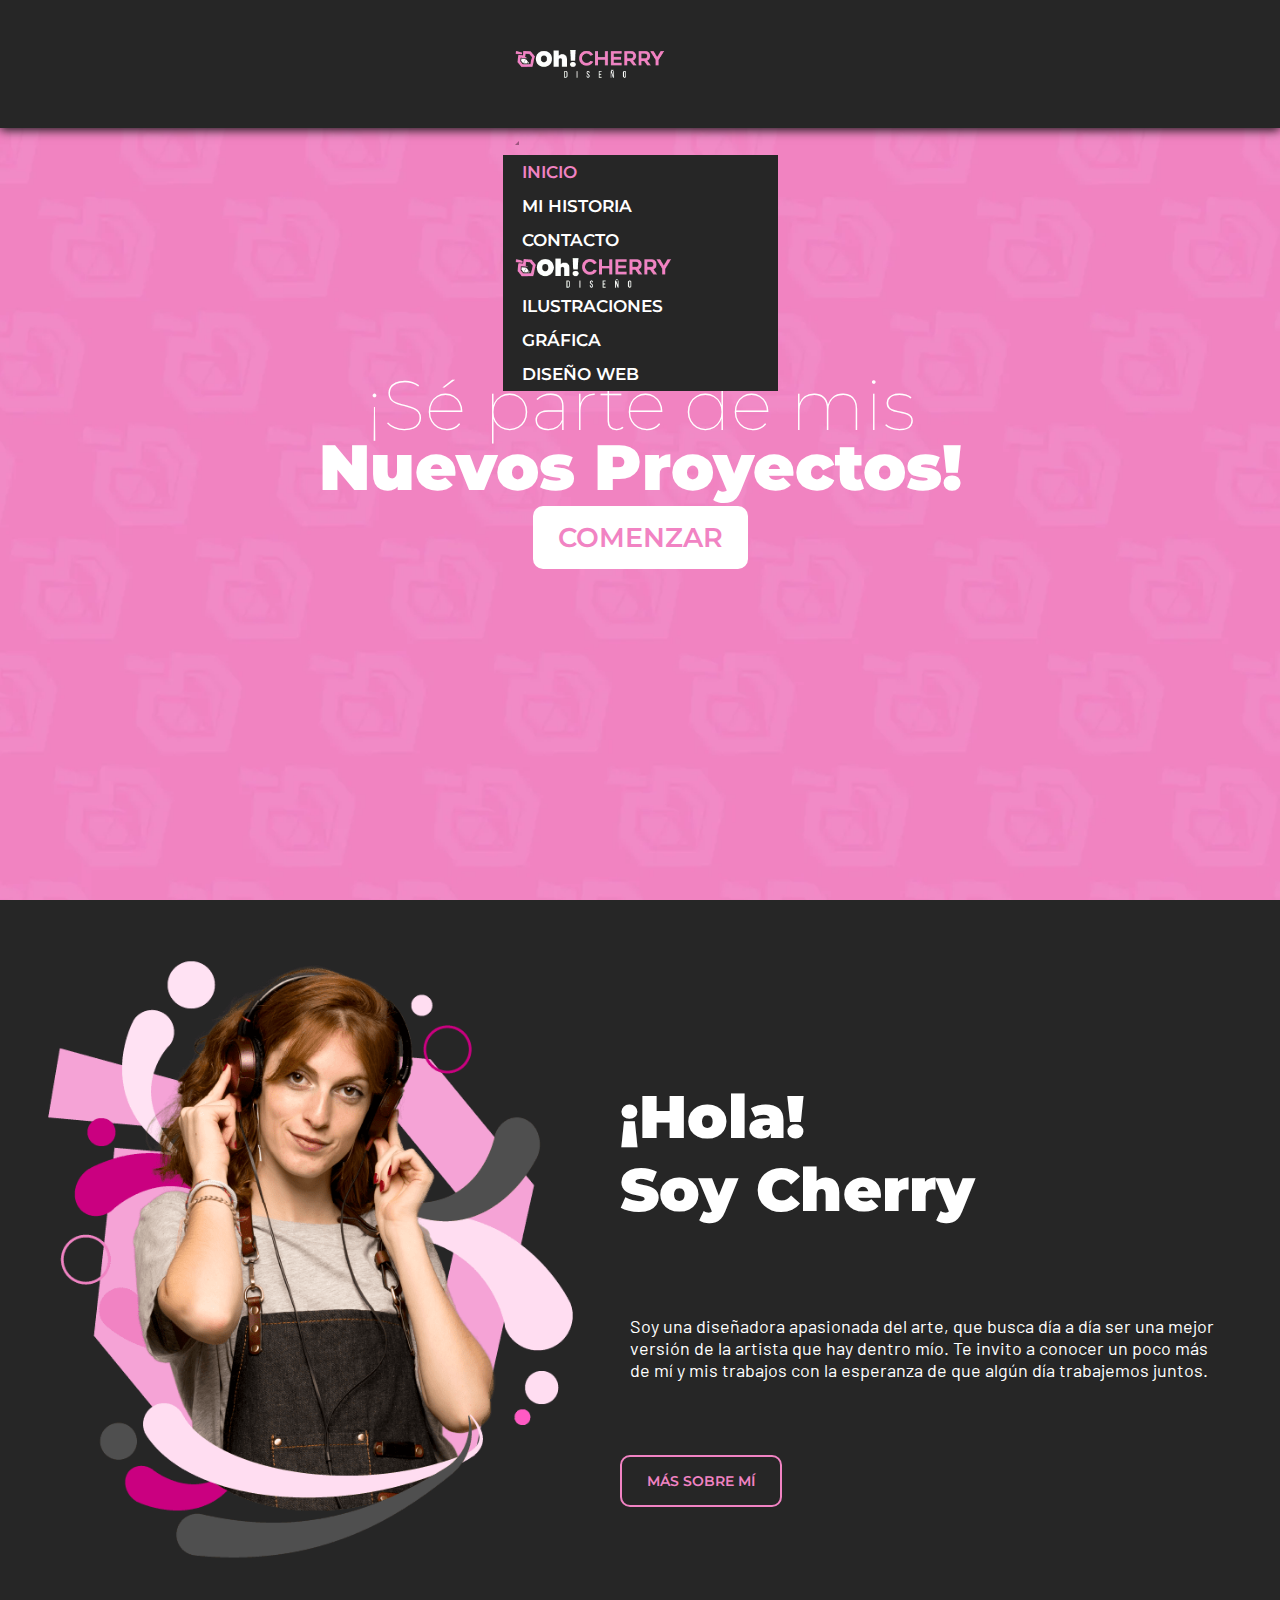
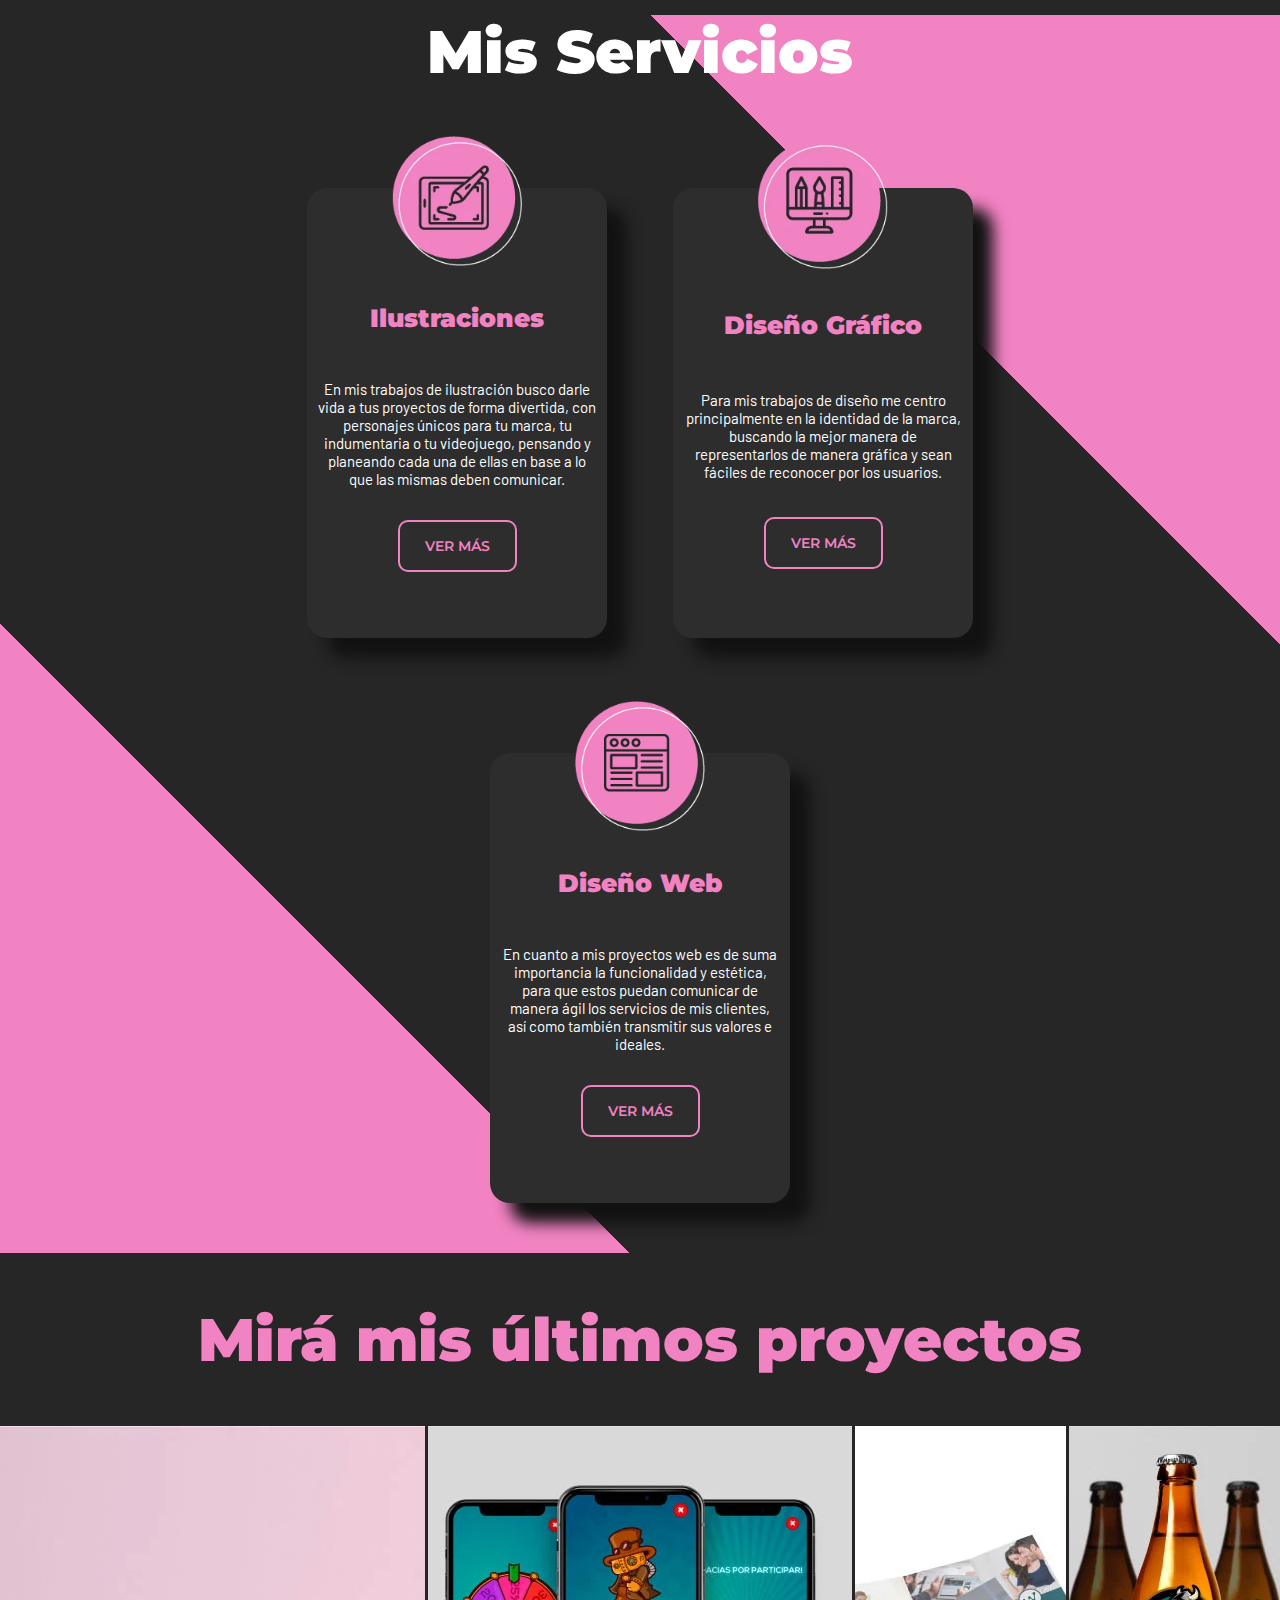
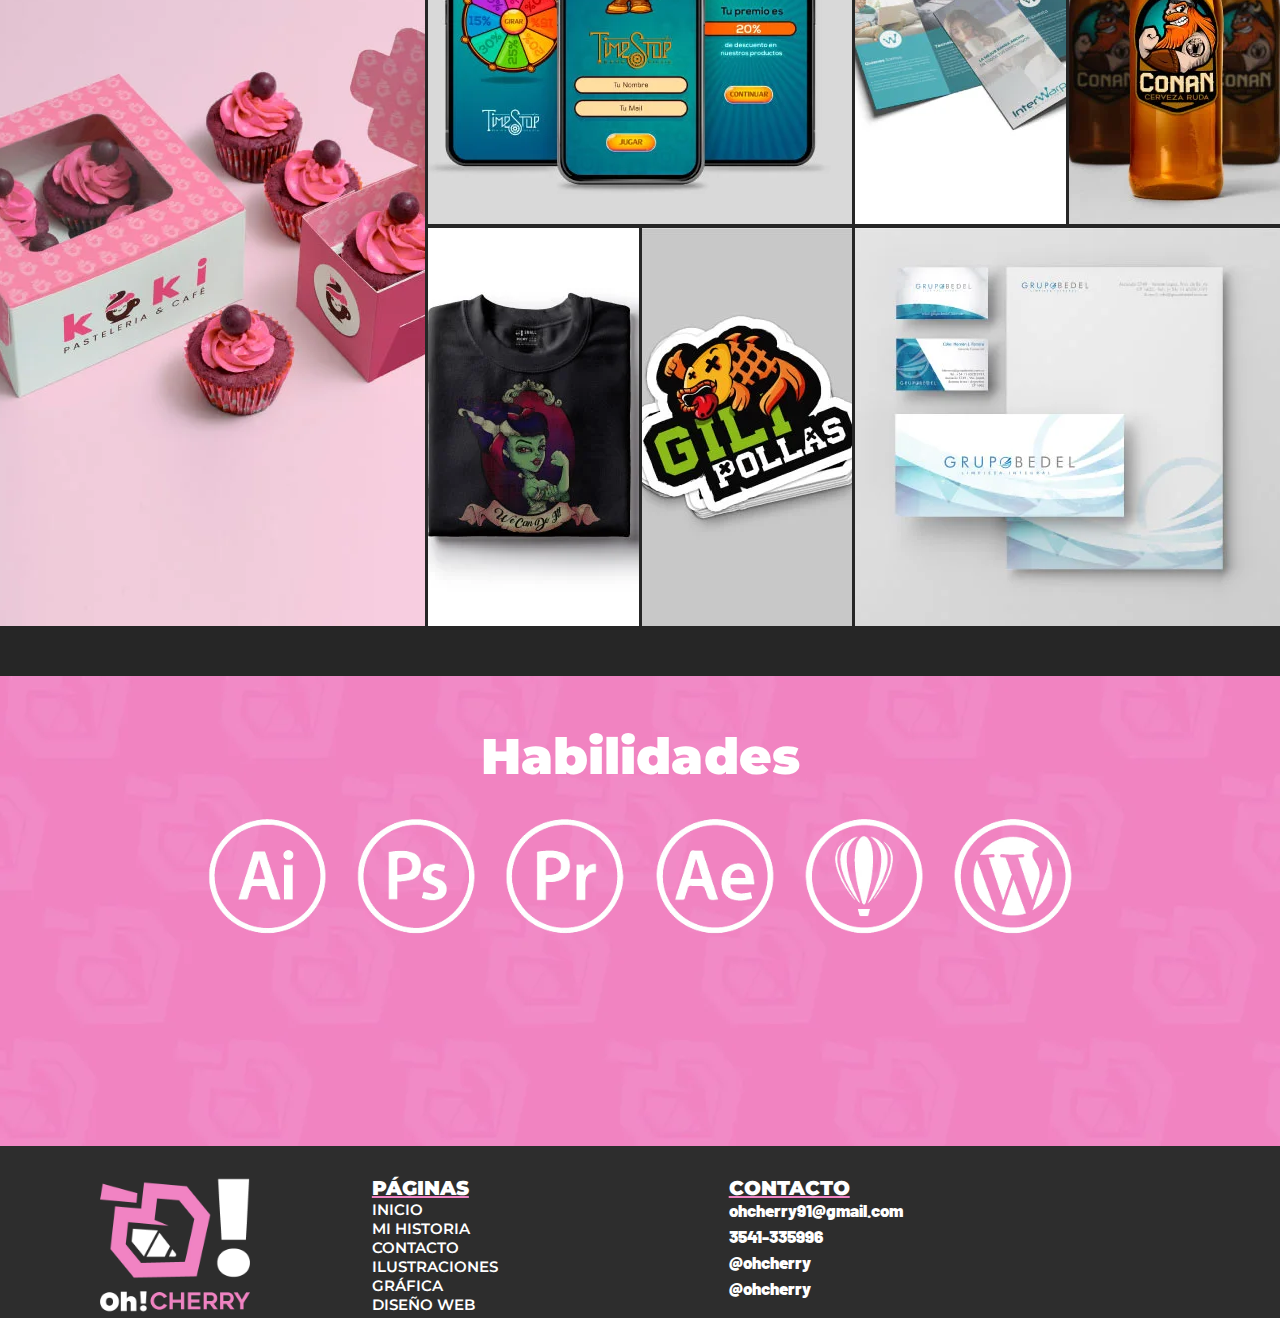
==== commit 03902429: "se cambiaron imagenes jpg por webp" ====
--- a/index.html
+++ b/index.html
@@ -17,7 +17,7 @@
         <nav class="navbar navbar-expand-lg navbar-dark mx-auto">
             <div class="container-fluid">
                 <div class="navbar-brand d-lg-none">
-                    <img src="./img/logo.png" alt="logo principal de la empresa" class="nav-logo"> 
+                    <img src="./img/logo.webp" alt="logo principal de la empresa" class="nav-logo"> 
                 </div>
                 <button class="navbar-toggler" type="button" data-bs-toggle="collapse" data-bs-target="#navbarSupportedContent" aria-controls="navbarSupportedContent" aria-expanded="false" aria-label="Toggle navigation">
                 <span class="navbar-toggler-icon"></span>
@@ -35,7 +35,7 @@
                     </li>
                 </ul>
                 <div class="navbar-brand d-none d-lg-block">
-                    <img src="./img/logo.png" alt="logo principal de la empresa" class="nav-logo"> 
+                    <img src="./img/logo.webp" alt="logo principal de la empresa" class="nav-logo"> 
                 </div>
                 <ul class="navbar-nav me-auto mb-2 mb-lg-0">
                     <li class="nav-item">
@@ -81,7 +81,7 @@
         <div class="trabajos">
             <article class="trabajos__ind">
                 <div class="trabajos__ind--iconos">    
-                    <img src="./img/ilustraciones.png" alt="icono con acceso a la   seccion ilustraciones">
+                    <img src="./img/ilustraciones.webp" alt="icono con acceso a la   seccion ilustraciones">
                 </div>
                 <h3>Ilustraciones</h3>
                 <p>En mis trabajos de ilustración busco darle vida a tus proyectos de forma divertida, con personajes únicos para tu marca, tu indumentaria o tu videojuego, pensando y planeando cada una de ellas en base a lo que las mismas deben comunicar.</p>
@@ -91,7 +91,7 @@
             </article>
             <article class="trabajos__ind">
                 <div class="trabajos__ind--iconos">
-                    <img src="./img/grafica.png" alt="icono con acceso a la seccion de diseño Gráfico">
+                    <img src="./img/grafica.webp" alt="icono con acceso a la seccion de diseño Gráfico">
                 </div>
                 <h3>Diseño Gráfico</h3>
                 <p>Para mis trabajos de diseño me centro principalmente en la identidad de la marca, buscando la mejor manera de representarlos de manera gráfica y sean fáciles de reconocer por los usuarios.</p>
@@ -101,7 +101,7 @@
             </article>
             <article class="trabajos__ind">
                 <div class="trabajos__ind--iconos">
-                    <img src="./img/web.png" alt="icono con acceso a la seccion de diseño web">
+                    <img src="./img/web.webp" alt="icono con acceso a la seccion de diseño web">
                 </div>
                 <h3>Diseño Web</h3>
                 <p>En cuanto a mis proyectos web es de suma importancia la funcionalidad y estética, para que estos puedan comunicar de manera ágil los servicios de mis clientes, así como también transmitir sus valores e ideales.</p>
@@ -117,31 +117,31 @@
             <h2 class="proyectos__titulo">Mirá mis últimos proyectos</h2>
             <div class="proyectos__imgcont" >
                 <div class="proyectos__img  kuki">
-                    <img src="./img/Kuki.jpg" alt="kuki pastelería">
+                    <img src="./img/Kuki.webp" alt="kuki pastelería">
                     <p class="proyectos__texto">Kuki pastelería y café </p>
                 </div>
                 <div class="proyectos__img  timestop" >
-                    <img src="./img/Timestop.jpg" alt="timestop games">
+                    <img src="./img/Timestop.webp" alt="timestop games">
                     <p class="proyectos__texto"> Timestop games</p>
                 </div>
                 <div class="proyectos__img  interwarp">
-                    <img src="./img/Interwarp.jpg" alt="interwarp servicios de internet">
+                    <img src="./img/Interwarp.webp" alt="interwarp servicios de internet">
                     <p class="proyectos__texto">Interwarp servicios de internet</p>
                 </div>
                 <div class="proyectos__img  conan">
-                    <img src="./img/Conan.jpg" alt="cerveza conan">
+                    <img src="./img/Conan.webp" alt="cerveza conan">
                     <p class="proyectos__texto">Cervezas Conan</p>
                 </div>
                 <div class="proyectos__img  picky">
-                    <img src="./img/Pickyprinting.jpg" alt="picky printing">
+                    <img src="./img/Pickyprinting.webp" alt="picky printing">
                     <p class="proyectos__texto">Picky printing</p>
                 </div>
                 <div class="proyectos__img  gilipollas">
-                    <img src="./img/Gilipollas.jpg" alt="boxers gilipollas">
+                    <img src="./img/Gilipollas.webp" alt="boxers gilipollas">
                     <p class="proyectos__texto">Boxers Gilipollas</p>
                 </div>
                 <div class="proyectos__img  bedel" >
-                    <img src="./img/Bedel.jpg" alt="grupo bedel inmobiliaria">
+                    <img src="./img/Bedel.webp" alt="grupo bedel inmobiliaria">
                     <p class="proyectos__texto">Grupo Bedel inmobiliaria</p>
                 </div>
             </div>
@@ -152,22 +152,22 @@
         <h2 class="habilidades__titulo">Habilidades</h2>
         <div class="habilidades__logos">
             <div class="illustrator">
-                <img src="./img/logo illustrator.png" alt="logo adobe illustrator">
+                <img src="./img/logo illustrator.webp" alt="logo adobe illustrator">
             </div>
             <div class="photoshop">
-                <img src="./img/logo photoshop.png" alt="logo adobe photoshop">
+                <img src="./img/logo photoshop.webp" alt="logo adobe photoshop">
             </div>
             <div class="premiere">
-                <img src="./img/logo premiere.png" alt="logo adobe premiere">
+                <img src="./img/logo premiere.webp" alt="logo adobe premiere">
             </div>
             <div class="after">
-                <img src="./img/logo after.png" alt="logo adobe after effects">
+                <img src="./img/logo after.webp" alt="logo adobe after effects">
             </div>
             <div class="corel">
-                <img src="./img/logo corel.png" alt="logo corel draw">
+                <img src="./img/logo corel.webp" alt="logo corel draw">
             </div>
             <div class="wordpress">
-                <img src="./img/logo wordpress.png" alt="logo wordpress">
+                <img src="./img/logo wordpress.webp" alt="logo wordpress">
             </div>
         </div>
     </section>
@@ -175,7 +175,7 @@
 <footer>
     <article class="footer__container mx-auto">
         <div class="footer__imgContainer">
-            <img src="./img/logo-footer.png" alt="logotipo de la empresa">
+            <img src="./img/logo-footer.webp" alt="logotipo de la empresa">
         </div>
         <div class="footer__paginas">
             <h4>Páginas</h4>
--- a/styles/style.css
+++ b/styles/style.css
@@ -177,7 +177,7 @@
   align-items: center;
   height: 100vh;
   width: 100%;
-  background-image: url(../img/fondorosa.jpg);
+  background-image: url(../img/fondorosa.webp);
   background-size: cover;
   background-repeat: repeat;
   background-position: center center;
@@ -474,7 +474,7 @@
 .habilidades {
   margin-top: 50px;
   height: 470px;
-  background-image: url(../img/fondorosa.jpg);
+  background-image: url(../img/fondorosa.webp);
   display: flex;
   flex-direction: column;
   align-items: center;
@@ -733,7 +733,7 @@
 
 .hero__contacto {
   margin-top: clamp(65px, 17vw, 130px);
-  background-image: url(../img/fondorosa.jpg);
+  background-image: url(../img/fondorosa.webp);
   background-size: cover;
 }
 .hero__contacto div {
@@ -751,7 +751,7 @@
   width: 100%;
   max-width: 1240px;
   margin-top: 20px;
-  background-image: url(../img/OhCherry-Background.jpg);
+  background-image: url(../img/OhCherry-Background.webp);
   background-repeat: no-repeat;
   background-position: right center;
   gap: 50px;
@@ -861,7 +861,7 @@
 
 .hero__historia {
   margin-top: clamp(65px, 17vw, 130px);
-  background-image: url(../img/fondorosa.jpg);
+  background-image: url(../img/fondorosa.webp);
   background-size: cover;
   max-width: 1240vw;
 }
@@ -1056,7 +1056,7 @@
 
 .hero__ilustraciones, .hero__web, .hero__grafico {
   margin-top: clamp(65px, 17vw, 130px);
-  background-image: url(../img/fondorosa.jpg);
+  background-image: url(../img/fondorosa.webp);
   background-size: cover;
 }
 .hero__ilustraciones div, .hero__web div, .hero__grafico div {
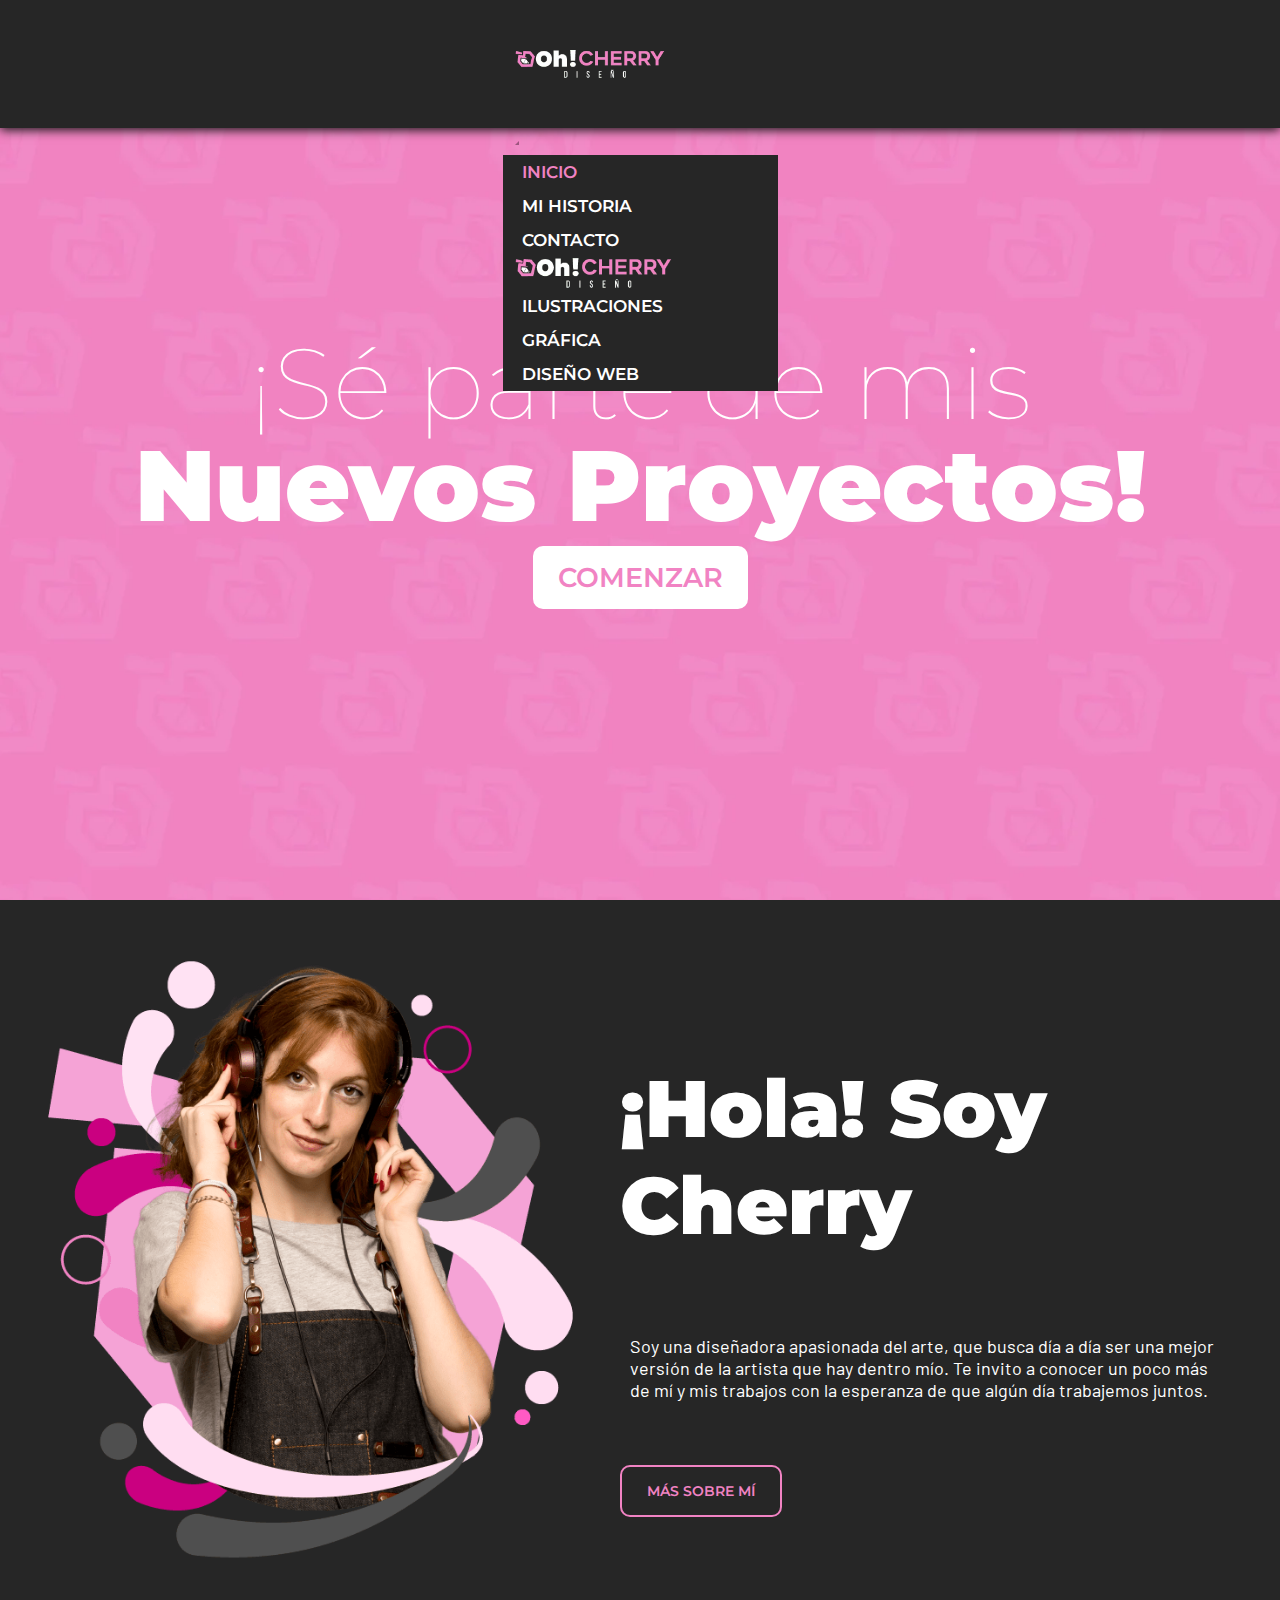
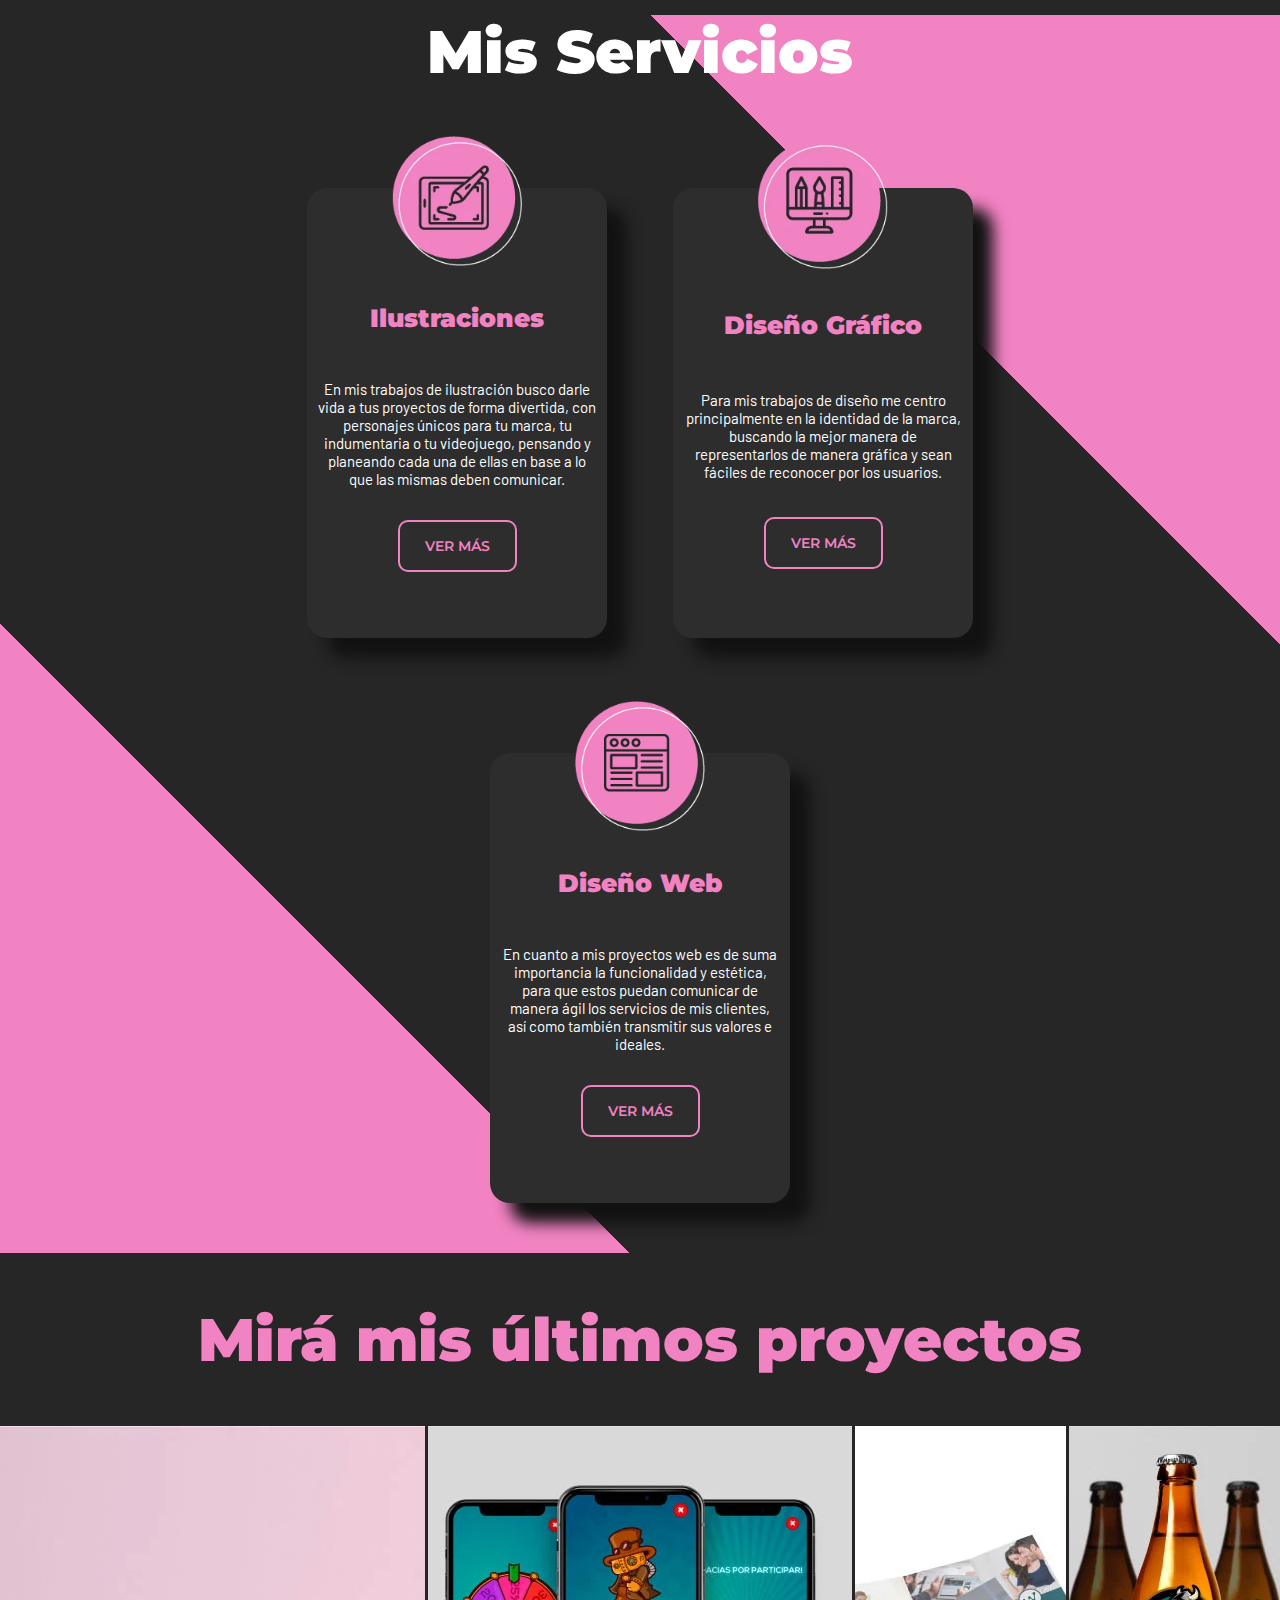
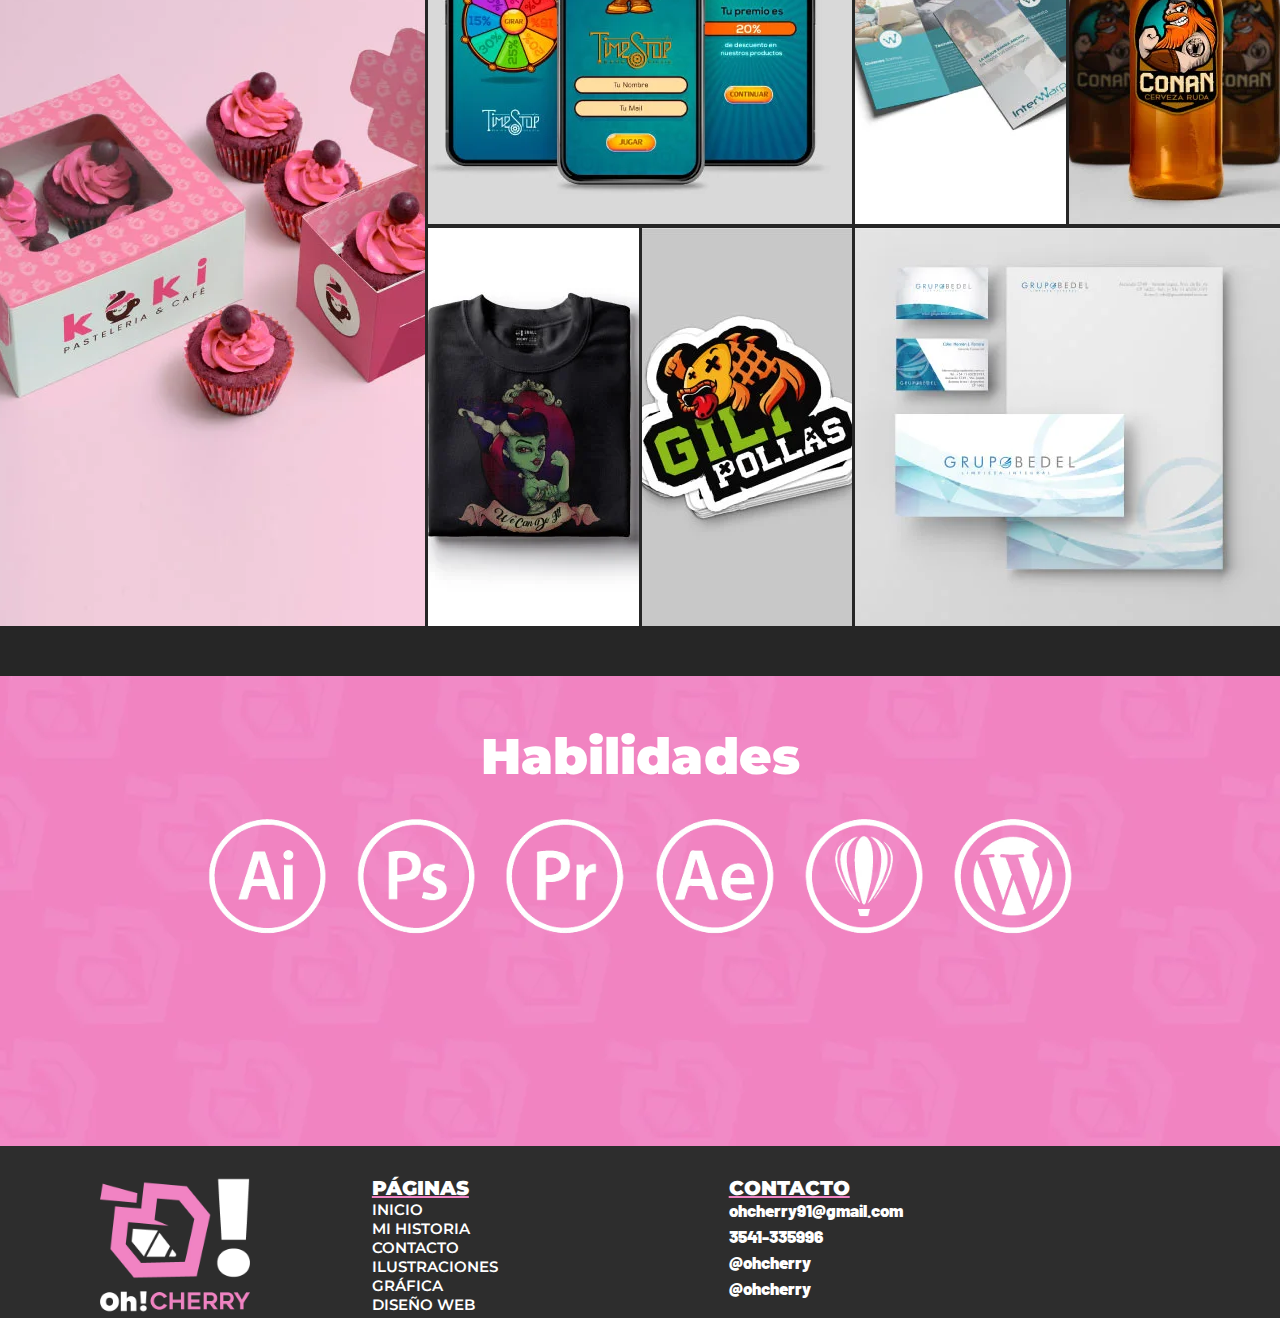
==== commit 7ea1f84d: "se empezo a cambiar tamaños de fuentes para que sean responsive sin la necesidad de medias querys" ====
--- a/index.html
+++ b/index.html
@@ -9,7 +9,7 @@
     <link href="https://cdn.jsdelivr.net/npm/bootstrap@5.1.3/dist/css/bootstrap.min.css" rel="stylesheet" integrity="sha384-1BmE4kWBq78iYhFldvKuhfTAU6auU8tT94WrHftjDbrCEXSU1oBoqyl2QvZ6jIW3" crossorigin="anonymous">
     <link rel="stylesheet" href="./styles/style.css">
     <link rel="icon" href="./img/OhCherry-Fabicon.ico">
-    <title>Inicio</title>
+    <title>OhCherry Inicio</title>
 </head>
 <body>
 <!--Header y navbar-->
@@ -69,8 +69,8 @@
         <div class="conoceme__foto-container">
             <img src="./img/mi-historia.webp" alt="fotografía de la diseñadora">
         </div> 
-        <h1>¡Hola!<br>Soy Cherry</h1>
-        <p>Soy una diseñadora apasionada del arte, que busca día a día ser una mejor versión de la artista que hay dentro mío. Te invito a conocer un poco más de mí y mis trabajos con la esperanza de que algún día trabajemos juntos. </p>
+        <h1>¡Hola! Soy Cherry</h1>
+        <p>Soy una diseñadora apasionada del arte, que busca día a día ser una mejor versión de la artista que hay dentro mío. Te invito a conocer un poco más de mí y mis trabajos con la esperanza de que algún día trabajemos juntos.</p>
         <div class="boton-conoceme">
             <a href="./section/historia.html" class="boton">MÁS SOBRE MÍ</a>
         </div>
--- a/styles/style.css
+++ b/styles/style.css
@@ -11,6 +11,34 @@
   background-color: #262626;
 }
 
+h1 {
+  margin-top: 30px;
+  margin-bottom: 0;
+  font-weight: 900;
+  font-size: clamp(40px, 8vw, 80px);
+  text-align: center;
+}
+
+h2 {
+  font-weight: 900;
+  text-align: center;
+}
+
+h3 {
+  color: #f183c3;
+  font-size: 25px;
+  font-weight: 900;
+  text-align: center;
+}
+
+h4 {
+  font-size: clamp(10px, 10px + 1vw, 20px);
+  font-weight: 900;
+  text-transform: uppercase;
+  -webkit-text-decoration: underline #f183c3;
+          text-decoration: underline #f183c3;
+}
+
 p {
   font-family: "Barlow", sans-serif;
   font-size: 0.875rem;
@@ -30,7 +58,6 @@
   font-size: 1.25rem;
   color: #fff;
 }
-
 a:hover {
   color: #f183c3;
 }
@@ -66,34 +93,6 @@
 
 img {
   width: 100%;
-}
-
-h1 {
-  margin-top: 30px;
-  margin-bottom: 0;
-  font-weight: 900;
-  font-size: clamp(41px, 15vw, 60px);
-  text-align: center;
-}
-
-h2 {
-  font-weight: 900;
-  text-align: center;
-}
-
-h3 {
-  color: #f183c3;
-  font-size: 25px;
-  font-weight: 900;
-  text-align: center;
-}
-
-h4 {
-  font-size: clamp(10px, 10px + 1vw, 20px);
-  font-weight: 900;
-  text-transform: uppercase;
-  -webkit-text-decoration: underline #f183c3;
-          text-decoration: underline #f183c3;
 }
 
 header {
@@ -191,26 +190,18 @@
   align-items: center;
 }
 .hero-container .hero-banner .titulo {
-  font-size: clamp(5vw, 6vh, 60px);
+  font-size: clamp(45px, 10vw, 100px);
   font-family: "Montserrat", sans-serif;
   text-align: center;
   font-weight: 100;
   width: 100%;
 }
-@media only screen and (min-width: 992px) {
-  .hero-container .hero-banner .titulo {
-    font-size: clamp(5vw, 10vh, 70px);
-  }
-}
 .hero-container .hero-banner .subtitulo {
-  font-size: clamp(5vw, 6vh, 60px);
+  font-size: clamp(45px, 10vw, 100px);
   font-family: "Montserrat", sans-serif;
   font-weight: 900;
   width: 100%;
   margin-top: -50px;
-}
-.hero-container .hero-banner div {
-  font-size: 0.9rem;
 }
 .hero-container .hero-banner div .boton {
   color: #f183c3;
@@ -877,6 +868,7 @@
 
 .sobreMi {
   margin-top: 20px;
+  width: 90%;
   max-width: 1240px;
 }
 .sobreMi div {
@@ -899,7 +891,7 @@
     align-items: center;
     justify-items: start;
     grid-template-columns: 1fr 1fr;
-    grid-template-areas: "s-foto s-titulo" "s-foto s-parrafo";
+    grid-template-areas: "s-foto s-titulo" "s-foto s-pparrafo" "s-foto s-sparrafo";
     gap: 5px;
   }
 }
@@ -909,7 +901,6 @@
 }
 .sobreMi p {
   text-align: center;
-  grid-area: s-parrafo;
   padding: 0;
   align-self: flex-start;
 }
@@ -918,6 +909,12 @@
     text-align: start;
   }
 }
+.sobreMi .sobreMi--primerParrafo {
+  grid-area: s-pparrafo;
+}
+.sobreMi .sobreMi--segundoParrafo {
+  grid-area: s-sparrafo;
+}
 
 .trayectoria {
   background-color: #f183c3;
@@ -928,6 +925,7 @@
   }
 }
 .trayectoria .trayectoria__container {
+  width: 90%;
   max-width: 1024px;
 }
 .trayectoria .trayectoria__container h2 {
@@ -955,17 +953,22 @@
     align-items: center;
     justify-items: start;
     grid-template-columns: 1fr 1fr;
-    grid-template-areas: "t-titulo t-foto" "t-parrafo t-foto";
+    grid-template-areas: "t-titulo t-foto" "t-pparrafo t-foto" "t-sparrafo t-foto";
     gap: 5px;
     margin-top: 30px;
   }
 }
 @media only screen and (min-width: 992px) {
   .trayectoria .trayectoria__container p {
-    grid-area: t-parrafo;
     text-align: start;
     align-self: flex-start;
   }
+}
+.trayectoria .trayectoria__container .trayectoria--primerParrafo {
+  grid-area: t-pparrafo;
+}
+.trayectoria .trayectoria__container .trayectoria--segundoParrafo {
+  grid-area: t-sparrafo;
 }
 
 .conocimientos {
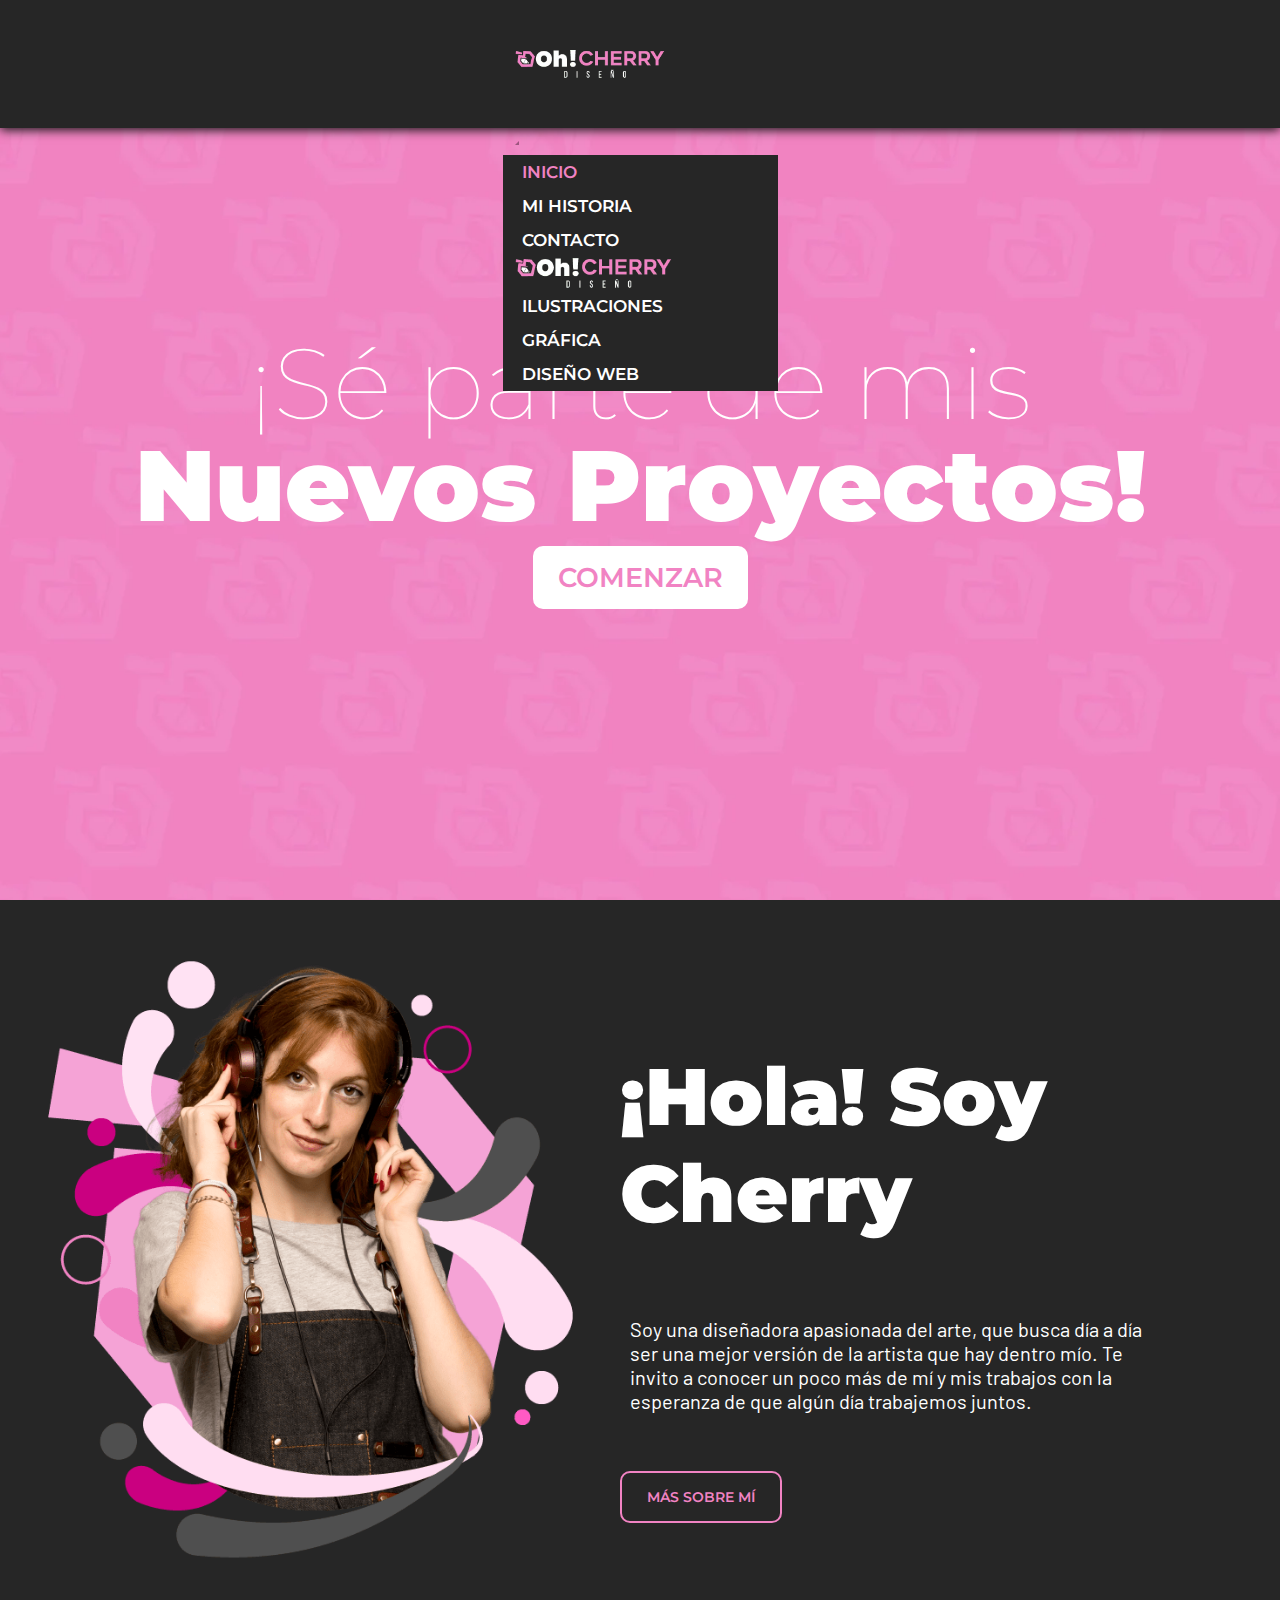
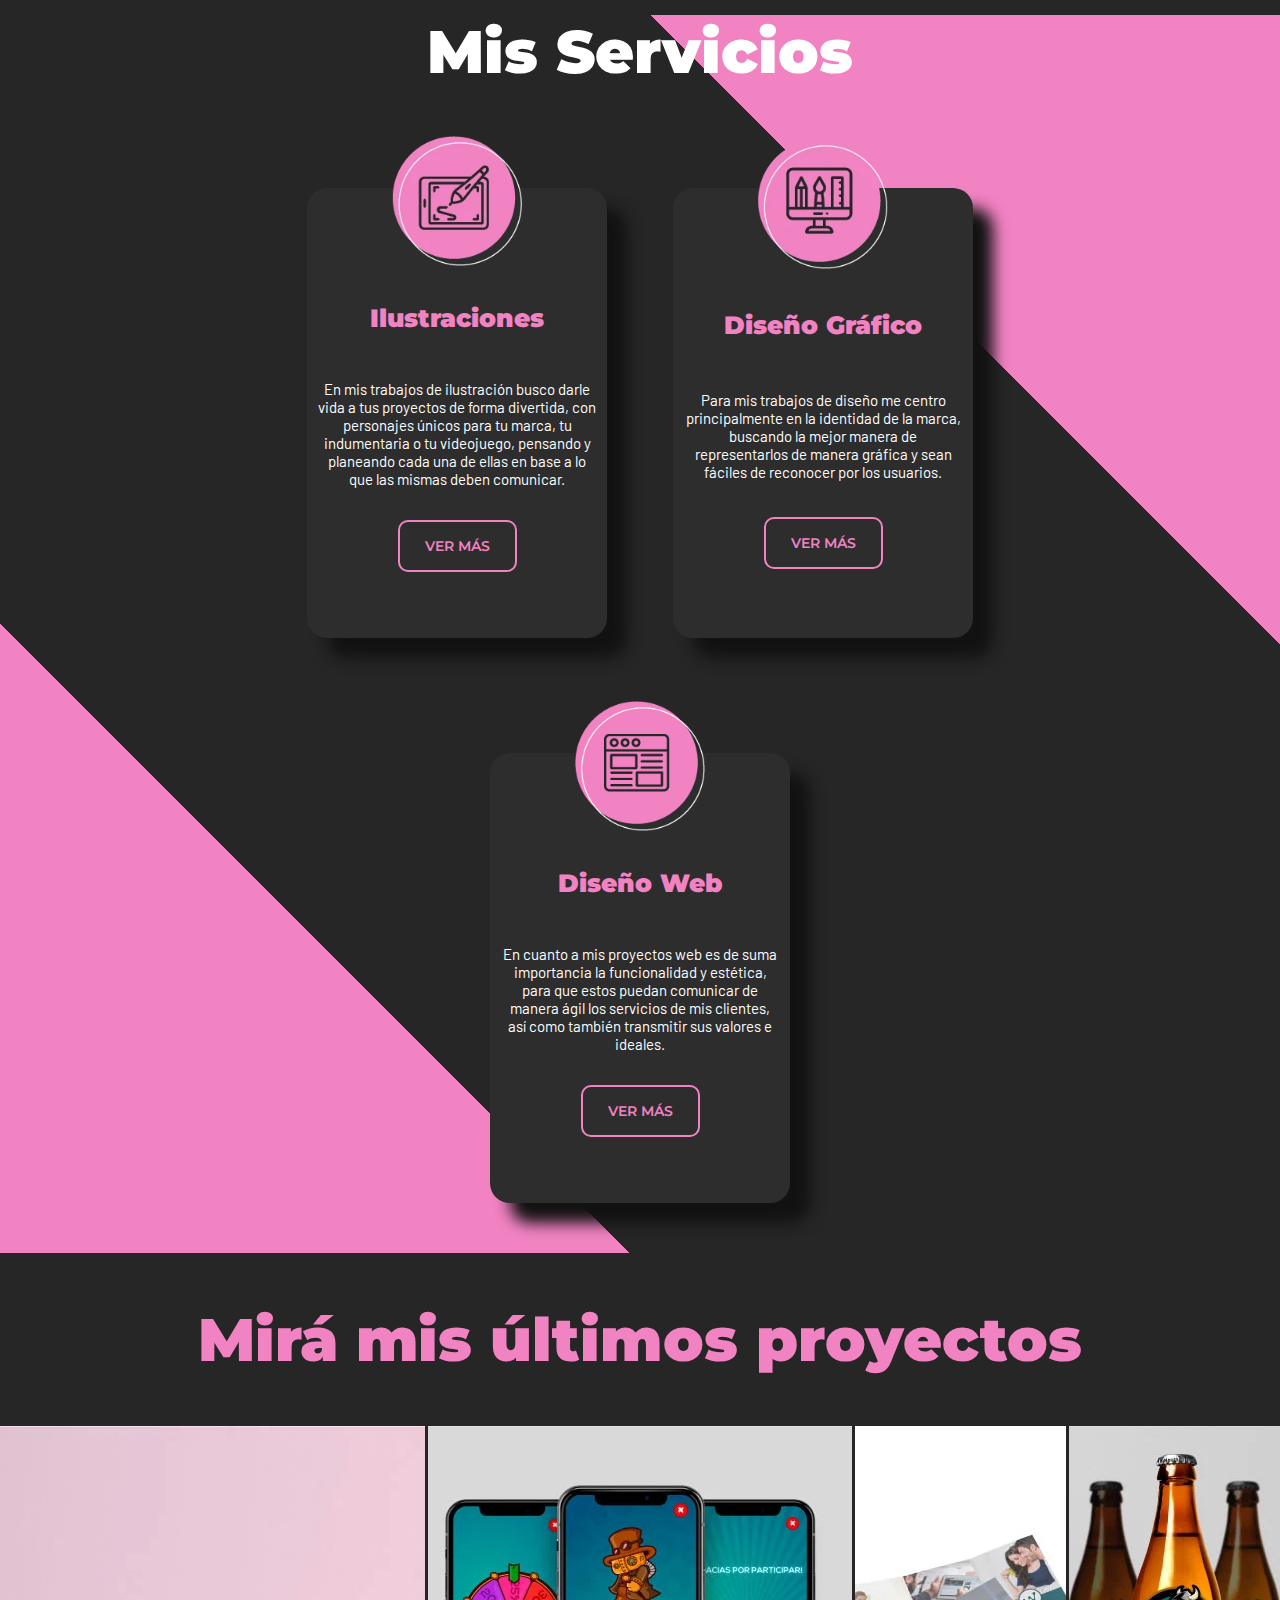
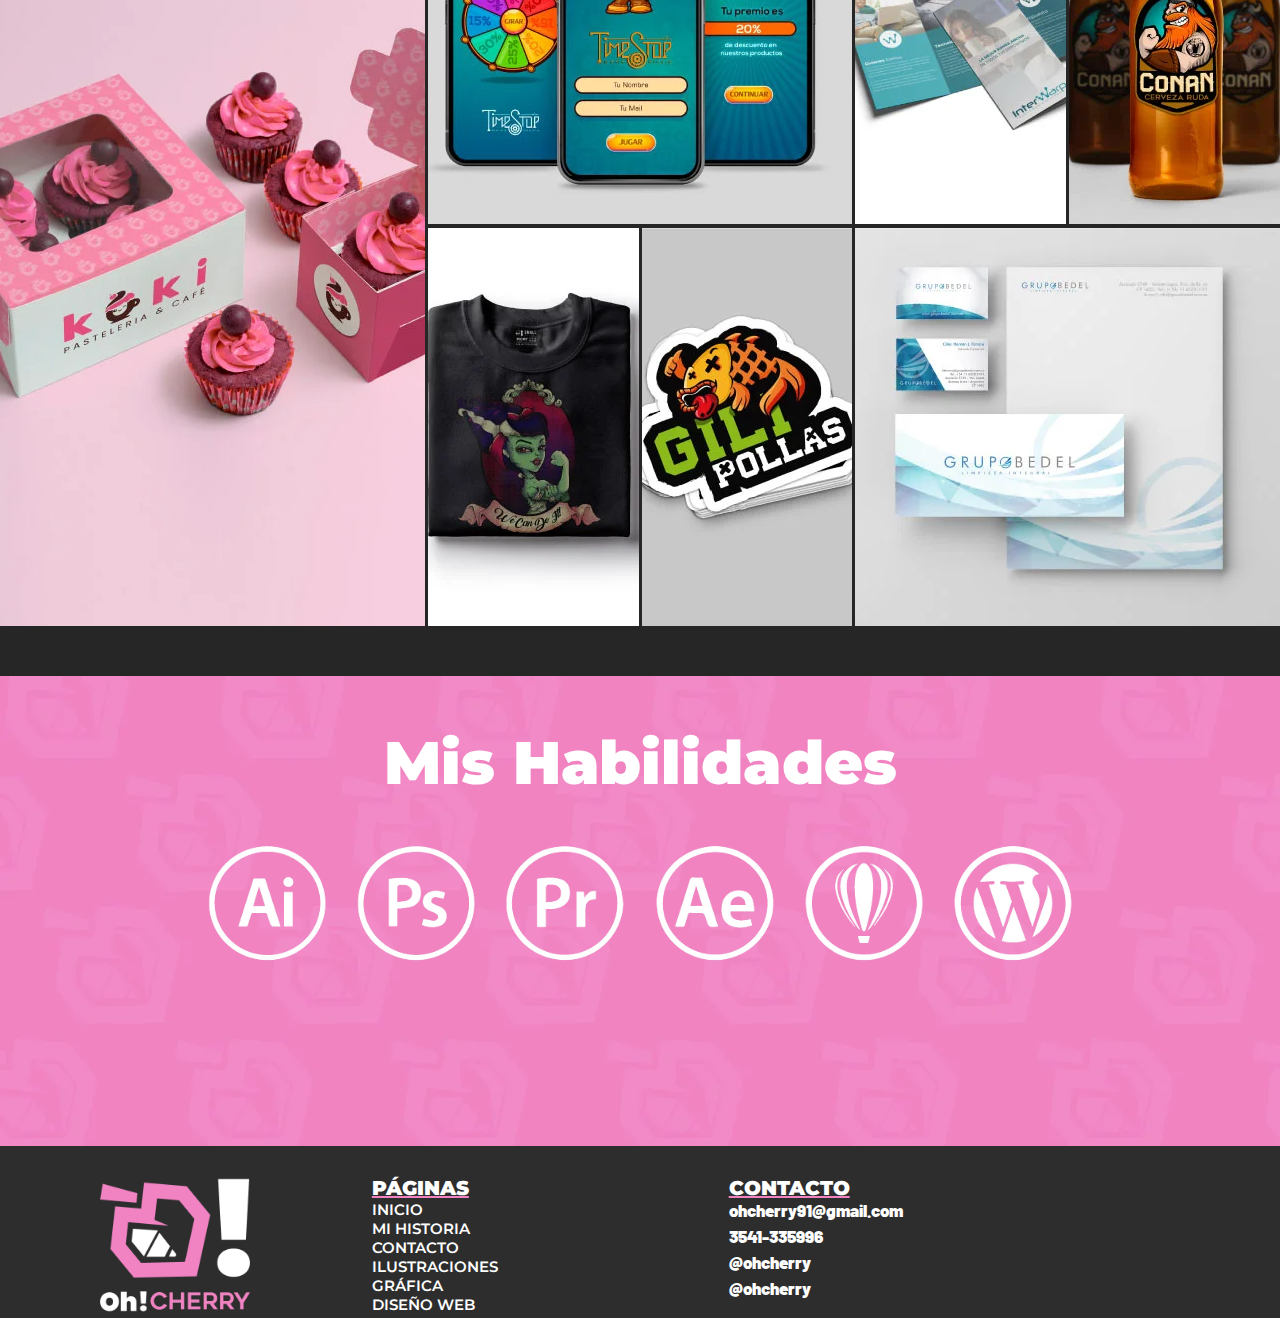
==== commit 0b727208: "se ajustaron tamaños de txtos e imagenes" ====
--- a/index.html
+++ b/index.html
@@ -149,7 +149,7 @@
     </section>
 <!-- Seccion habilidades con animaciones-->
     <section class="habilidades">
-        <h2 class="habilidades__titulo">Habilidades</h2>
+        <h2 class="habilidades__titulo">Mis Habilidades</h2>
         <div class="habilidades__logos">
             <div class="illustrator">
                 <img src="./img/logo illustrator.webp" alt="logo adobe illustrator">
--- a/styles/style.css
+++ b/styles/style.css
@@ -20,6 +20,7 @@
 }
 
 h2 {
+  font-size: clamp(30px, 6vw, 60px);
   font-weight: 900;
   text-align: center;
 }
@@ -41,15 +42,10 @@
 
 p {
   font-family: "Barlow", sans-serif;
-  font-size: 0.875rem;
+  font-size: clamp(14px, 1.6vw, 20px);
   max-width: 100vw;
   text-align: center;
   padding: 0.9375rem 0.625rem;
-}
-@media only screen and (min-width: 768px) {
-  p {
-    font-size: 15px;
-  }
 }
 
 a {
@@ -69,7 +65,6 @@
   border-radius: 0.625rem;
   height: 6.25rem;
 }
-
 .boton:hover {
   color: #fff;
   background-color: #f183c3;
@@ -175,7 +170,6 @@
   justify-content: center;
   align-items: center;
   height: 100vh;
-  width: 100%;
   background-image: url(../img/fondorosa.webp);
   background-size: cover;
   background-repeat: repeat;
@@ -190,14 +184,14 @@
   align-items: center;
 }
 .hero-container .hero-banner .titulo {
-  font-size: clamp(45px, 10vw, 100px);
+  font-size: clamp(45px, 8vw, 100px);
   font-family: "Montserrat", sans-serif;
   text-align: center;
   font-weight: 100;
   width: 100%;
 }
 .hero-container .hero-banner .subtitulo {
-  font-size: clamp(45px, 10vw, 100px);
+  font-size: clamp(45px, 8vw, 100px);
   font-family: "Montserrat", sans-serif;
   font-weight: 900;
   width: 100%;
@@ -233,20 +227,7 @@
   grid-area: foto;
   justify-self: center;
   margin-top: 50px;
-  width: min(80vw, 80vh);
-}
-.conoceme .conoceme__foto-container img {
-  width: 100%;
-}
-@media only screen and (min-width: 992px) {
-  .conoceme .conoceme__foto-container {
-    width: min(67vw, 50vh);
-  }
-}
-@media only screen and (min-width: 1024px) {
-  .conoceme .conoceme__foto-container {
-    width: 550px;
-  }
+  width: clamp(256px, 50vw, 550px);
 }
 .conoceme h1 {
   grid-area: titulo;
@@ -259,14 +240,13 @@
 }
 .conoceme p {
   grid-area: parrafo;
-  max-width: 100vw;
+  max-width: 90%;
   text-align: center;
   padding: 15px 10px;
 }
 @media only screen and (min-width: 992px) {
   .conoceme p {
     text-align: start;
-    font-size: 18px;
     align-self: center;
   }
 }
@@ -305,7 +285,6 @@
 }
 .trabajos-container h2 {
   color: #fff;
-  font-size: clamp(41px, 15vw, 60px);
   text-align: center;
   font-weight: 900;
   margin-bottom: 50px;
@@ -365,6 +344,7 @@
 }
 .trabajos-container .trabajos p {
   display: none;
+  font-size: 15px;
 }
 @media only screen and (min-width: 768px) {
   .trabajos-container .trabajos p {
@@ -385,13 +365,10 @@
   align-items: center;
 }
 .proyectos__container h2 {
-  font-size: clamp(41px, 15vw, 60px);
-  font-weight: 900;
   width: 90vw;
   margin-top: 50px;
   padding-bottom: 50px;
   color: #f183c3;
-  text-align: center;
 }
 .proyectos__container .proyectos__imgcont {
   display: grid;
@@ -471,20 +448,11 @@
   align-items: center;
 }
 .habilidades h2 {
-  font-size: 40px;
-  text-align: center;
-  width: 80vw;
-  font-weight: 900;
   padding-top: 50px;
-}
-@media only screen and (min-width: 768px) {
-  .habilidades h2 {
-    font-size: 50px;
-  }
 }
 .habilidades .habilidades__logos {
   width: 70%;
-  padding-top: 20px;
+  padding-top: 35px;
   max-width: 1240px;
   display: flex;
   flex-wrap: wrap;
@@ -722,20 +690,9 @@
   }
 }
 
-.hero__contacto {
-  margin-top: clamp(65px, 17vw, 130px);
-  background-image: url(../img/fondorosa.webp);
-  background-size: cover;
-}
 .hero__contacto div {
   max-width: 1024px;
 }
-.hero__contacto h1 {
-  text-align: end;
-  font-size: clamp(40px, 12vw, 60px);
-  margin-right: 10px;
-}
-
 .contactform__container {
   display: flex;
   justify-content: center;
@@ -850,20 +807,18 @@
   }
 }
 
-.hero__historia {
+.hero__historia, .hero__web, .hero__grafico, .hero__ilustraciones, .hero__contacto {
   margin-top: clamp(65px, 17vw, 130px);
   background-image: url(../img/fondorosa.webp);
   background-size: cover;
-  max-width: 1240vw;
-}
-.hero__historia .hero__historia--titulo {
+}
+.hero__historia .hero__historia--titulo, .hero__web .hero__historia--titulo, .hero__web .hero__web--titulo, .hero__grafico .hero__historia--titulo, .hero__grafico .hero__grafico--titulo, .hero__ilustraciones .hero__historia--titulo, .hero__ilustraciones .hero__ilustraciones--titulo, .hero__contacto .hero__historia--titulo, .hero__contacto h1 {
   text-align: end;
-  font-size: clamp(40px, 12vw, 60px);
   margin-right: 10px;
 }
 
 .hero__historia--banner {
-  max-width: 1240px;
+  max-width: 1024px;
 }
 
 .sobreMi {
@@ -872,18 +827,8 @@
   max-width: 1240px;
 }
 .sobreMi div {
-  width: min(80vw, 80vh);
+  width: clamp(256px, 50vw, 550px);
   grid-area: s-foto;
-}
-@media only screen and (min-width: 992px) {
-  .sobreMi div {
-    width: 350px;
-  }
-}
-@media only screen and (min-width: 1024px) {
-  .sobreMi div {
-    width: 550px;
-  }
 }
 @media only screen and (min-width: 992px) {
   .sobreMi {
@@ -939,11 +884,10 @@
   }
 }
 .trayectoria .trayectoria__container div {
-  width: min(80vw, 80vh);
+  width: clamp(256px, 30vw, 350px);
 }
 @media only screen and (min-width: 992px) {
   .trayectoria .trayectoria__container div {
-    width: 350px;
     grid-area: t-foto;
   }
 }
@@ -983,7 +927,7 @@
   .conocimientos .conocimientos__foto {
     display: block;
     grid-area: c-foto;
-    width: 350px;
+    width: clamp(256px, 30vw, 350px);
     margin-right: 40px;
   }
 }
@@ -1057,20 +1001,9 @@
   border-radius: 50%;
 }
 
-.hero__ilustraciones, .hero__web, .hero__grafico {
-  margin-top: clamp(65px, 17vw, 130px);
-  background-image: url(../img/fondorosa.webp);
-  background-size: cover;
-}
-.hero__ilustraciones div, .hero__web div, .hero__grafico div {
+.hero__ilustraciones div {
   max-width: 1024px;
 }
-.hero__ilustraciones .hero__ilustraciones--titulo, .hero__web .hero__ilustraciones--titulo, .hero__web .hero__web--titulo, .hero__grafico .hero__ilustraciones--titulo, .hero__grafico .hero__grafico--titulo {
-  text-align: end;
-  font-size: clamp(40px, 12vw, 60px);
-  margin-right: 10px;
-}
-
 .trabajos_ilustraciones {
   margin-top: 40px;
 }
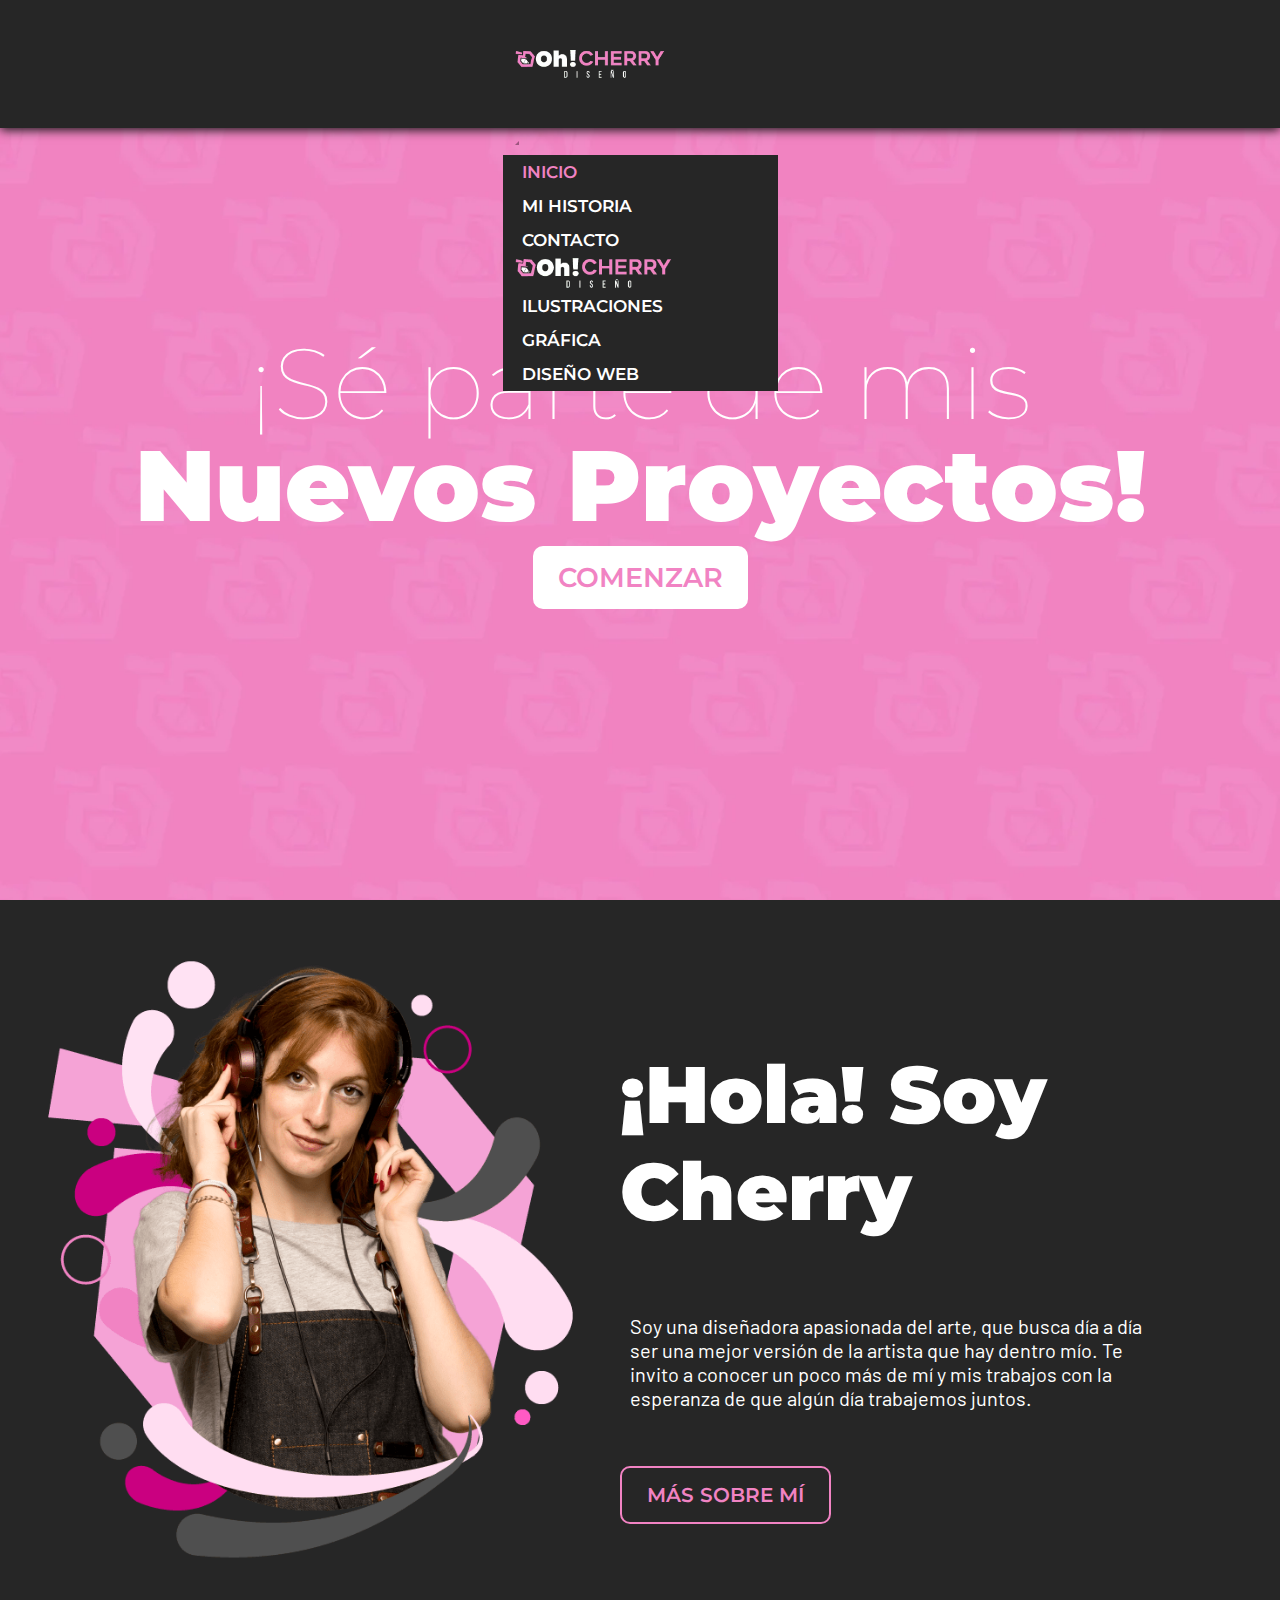
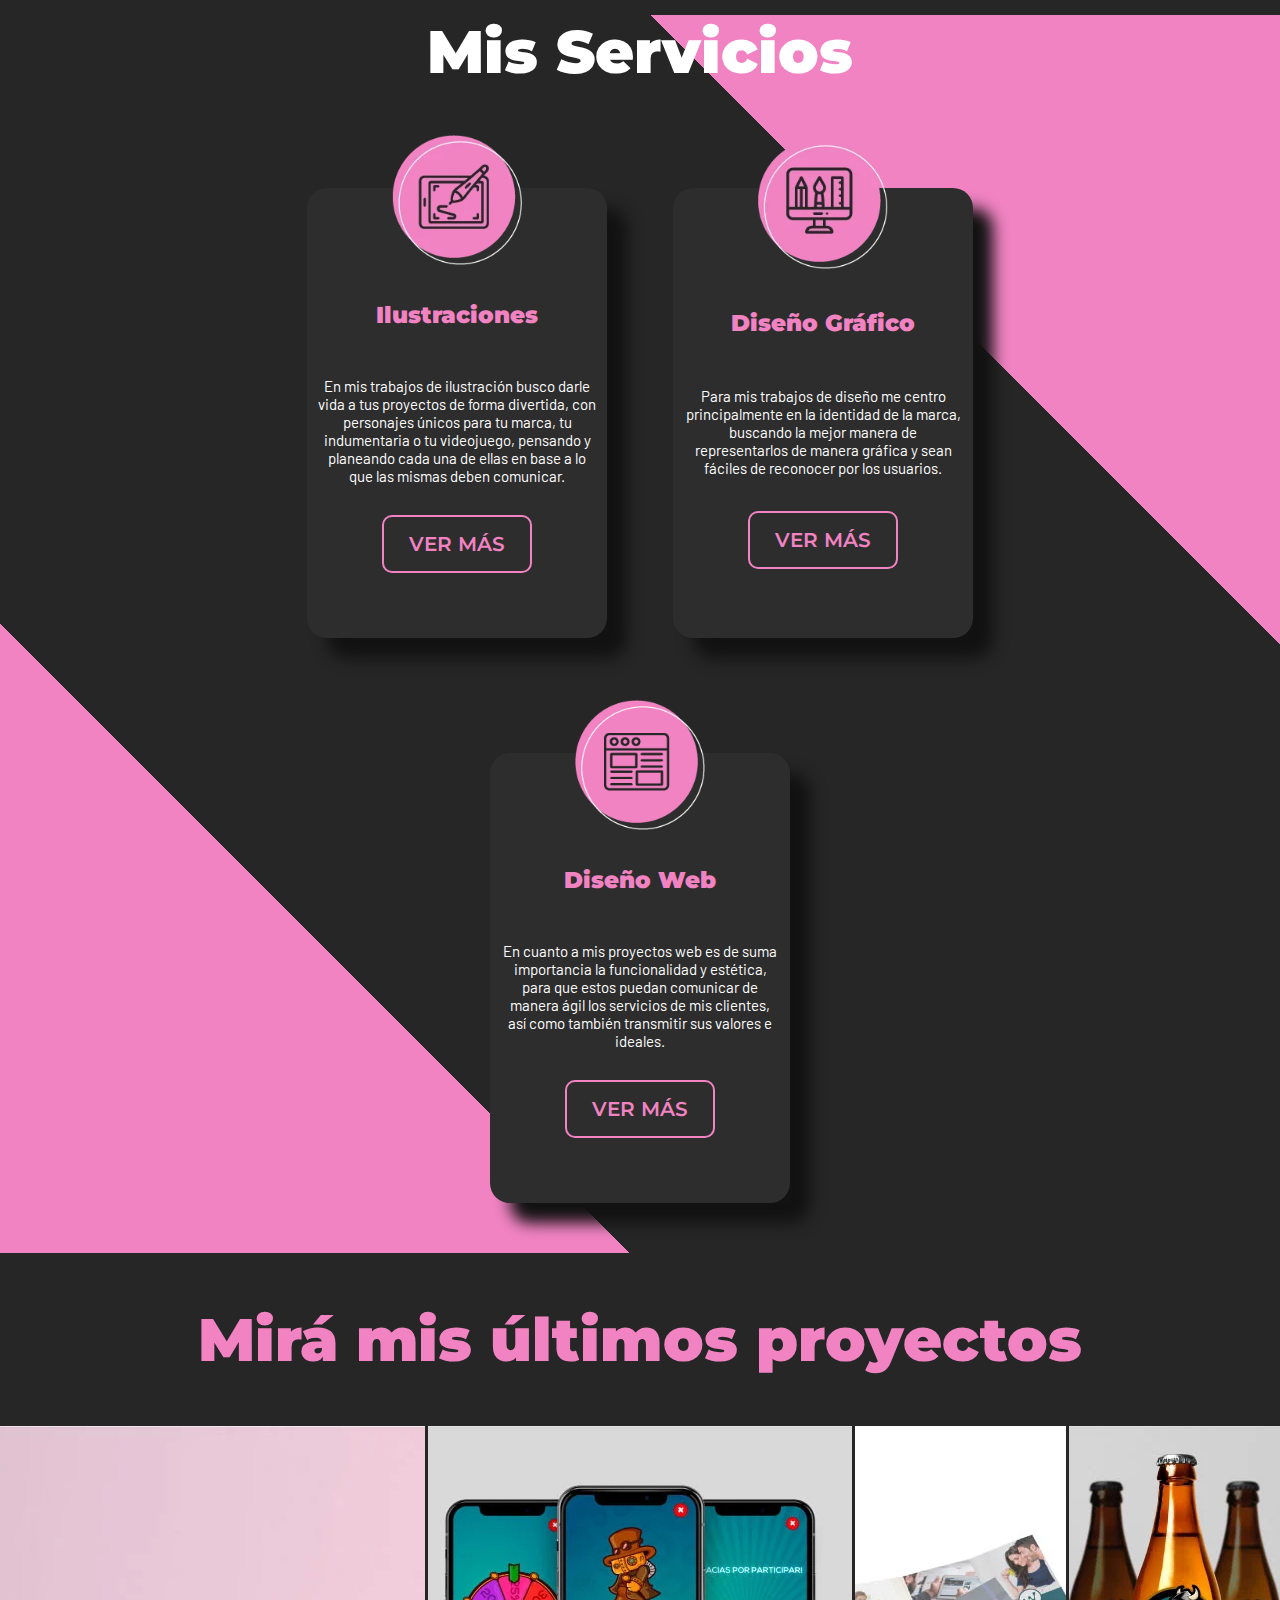
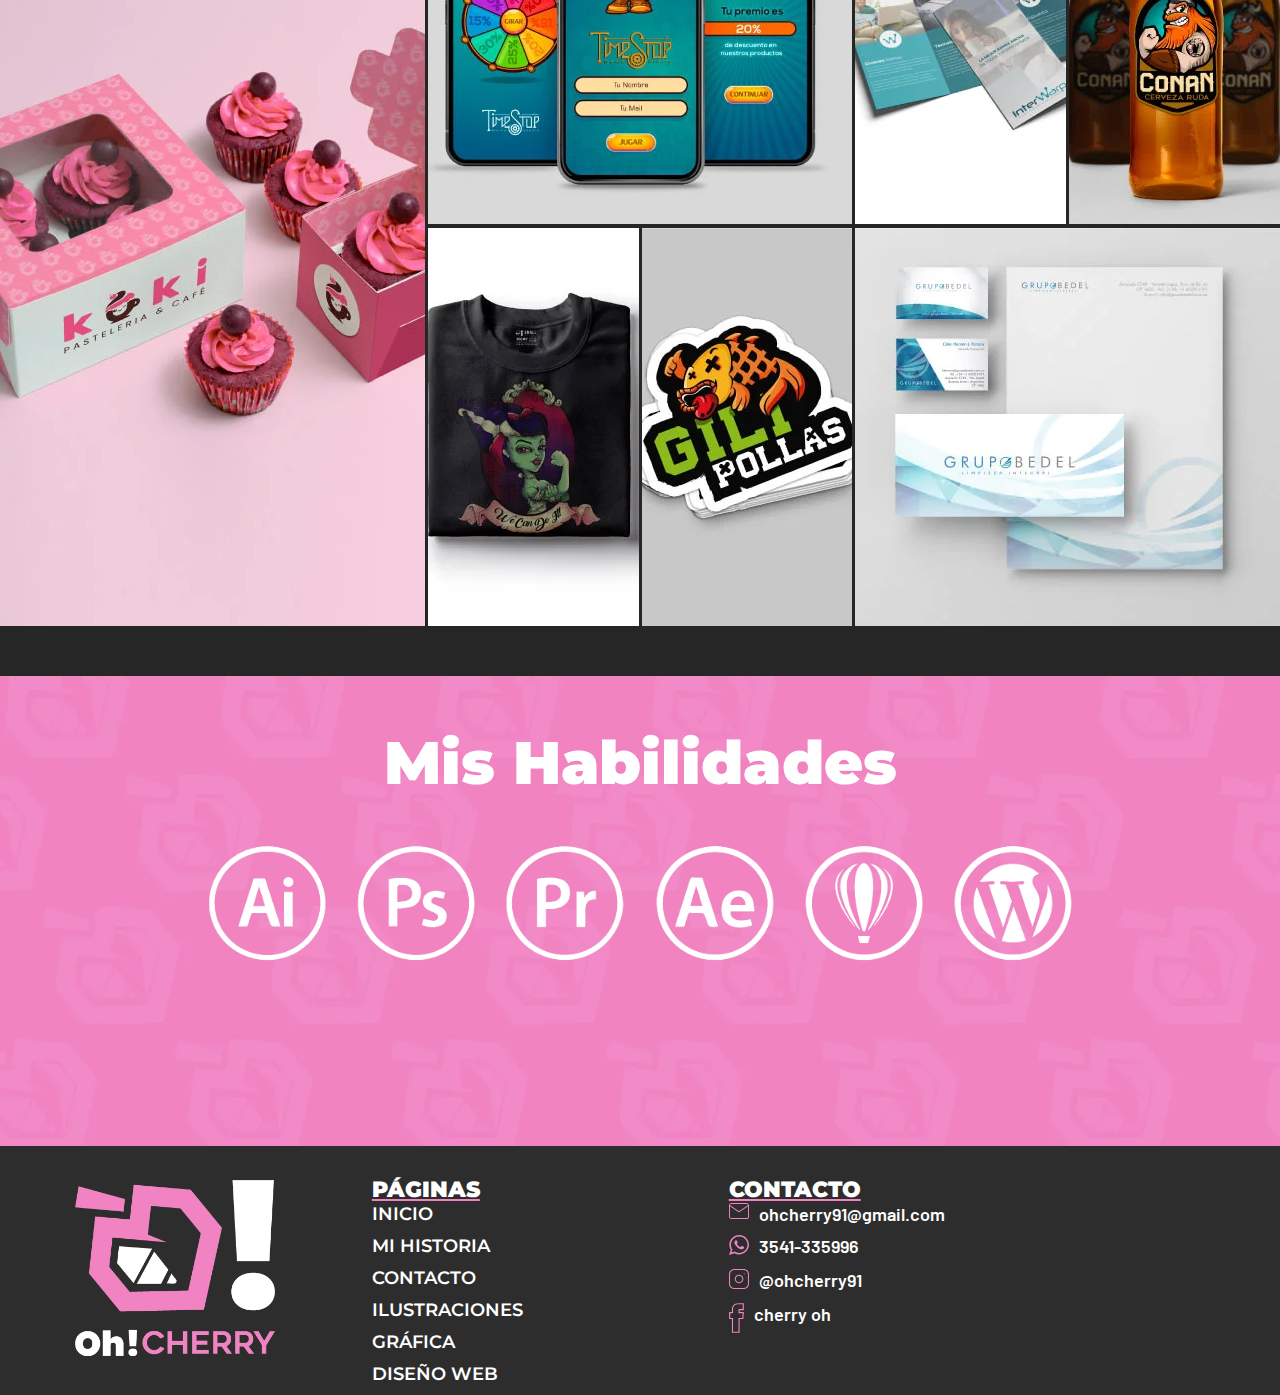
==== commit cd65f8e7: "se terminaron de hacer responsive textos e imagenes" ====
--- a/index.html
+++ b/index.html
@@ -203,17 +203,29 @@
         <div class="footer__contacto">
             <h4>Contacto</h4>
             <ul>
-                <li class="correo">  
-                    <p>ohcherry91@gmail.com</p>
+                <li class="correo">
+                    <div class="footer__logo">
+                        <img src="./img/Correo.svg" alt="logo de sobre color rosa">
+                    </div>
+                    <a href="mailto:ohcherry91@gmail.com">ohcherry91@gmail.com</a>
                 </li>
                 <li class="celu">
-                    <p>3541-335996</p>
+                    <div class="footer__logo">
+                        <img src="./img/Whatsapp.svg" alt="logo de whatsapp color rosa">
+                    </div>
+                    <a href="https://wa.me/5493541335996" target="_blank">3541-335996</a>
+                </li>
+                <li class="insta">
+                    <div class="footer__logo">
+                        <img src="./img/Instagram.svg" alt="logo de instagram color rosa">
+                    </div>
+                    <a href="https://www.instagram.com/ohcherry91/" target="_blank">@ohcherry91</a>
                 </li>
                 <li class="face">
-                    <p>@ohcherry</p>
-                </li>
-                <li class="insta">
-                    <p>@ohcherry</p>
+                    <div class="footer__logo">
+                        <img src="./img/Facebook.svg" alt="logo de facebook color rosa">
+                    </div>
+                    <a href="https://www.facebook.com/cherry.oh.39" target="_blank">Cherry Oh</a>
                 </li>
             </ul>
         </div>
--- a/styles/style.css
+++ b/styles/style.css
@@ -11,6 +11,11 @@
   background-color: #262626;
 }
 
+html {
+  scroll-behavior: smooth;
+  scroll-padding-top: clamp(65px, 20vw, 130px);
+}
+
 h1 {
   margin-top: 30px;
   margin-bottom: 0;
@@ -27,13 +32,13 @@
 
 h3 {
   color: #f183c3;
-  font-size: 25px;
+  font-size: clamp(18px, 1.8vw, 25px);
   font-weight: 900;
   text-align: center;
 }
 
 h4 {
-  font-size: clamp(10px, 10px + 1vw, 20px);
+  font-size: clamp(16px, 10px + 1vw, 22px);
   font-weight: 900;
   text-transform: uppercase;
   -webkit-text-decoration: underline #f183c3;
@@ -64,6 +69,7 @@
   padding: 0.9375rem 1.5625rem;
   border-radius: 0.625rem;
   height: 6.25rem;
+  font-size: clamp(14px, 1.6vw, 20px);
 }
 .boton:hover {
   color: #fff;
@@ -79,11 +85,6 @@
   text-decoration: none;
   list-style-type: none;
   font-weight: 900;
-}
-
-html {
-  scroll-behavior: smooth;
-  scroll-padding-top: clamp(65px, 20vw, 130px);
 }
 
 img {
@@ -255,7 +256,6 @@
 }
 .conoceme .boton-conoceme a {
   grid-area: boton;
-  font-size: 0.9rem;
 }
 @media only screen and (min-width: 992px) {
   .conoceme .boton-conoceme {
@@ -356,7 +356,6 @@
 }
 .trabajos-container .trabajos a {
   margin: 20px;
-  font-size: 0.9rem;
 }
 
 .proyectos__container {
@@ -634,7 +633,7 @@
 }
 .footer__container .footer__imgContainer {
   grid-area: foto;
-  width: 100px;
+  width: clamp(100px, 20vw, 200px);
   justify-self: end;
 }
 @media only screen and (min-width: 480px) {
@@ -642,44 +641,41 @@
     justify-self: center;
   }
 }
-@media only screen and (min-width: 992px) {
-  .footer__container .footer__imgContainer {
-    width: 150px;
-  }
-}
-.footer__container .footer__paginas {
+.footer__container .footer__paginas, .footer__container .footer__contacto {
   display: flex;
   flex-direction: column;
+  margin-left: 15px;
   grid-area: pagina;
-  margin-left: 15px;
 }
 .footer__container .footer__contacto {
-  display: flex;
-  flex-direction: column;
   grid-area: contacto;
-  margin-left: 15px;
+}
+.footer__container .footer__contacto a {
+  text-transform: lowercase;
+  font-family: "Barlow", sans-serif;
 }
 .footer__container .footer__contacto p {
-  font-size: 12px;
+  font-size: clamp(13px, 1.6vw, 18px);
   margin-bottom: 6px;
   text-align: start;
   padding: 0;
 }
-@media only screen and (min-width: 768px) {
-  .footer__container .footer__contacto p {
-    font-size: 17px;
-  }
-}
 .footer__container ul {
   padding-left: 0;
 }
+.footer__container ul .face .footer__logo {
+  width: clamp(8px, 1.6vw, 15px);
+}
+.footer__container ul li {
+  display: flex;
+  gap: 10px;
+  margin-bottom: 10px;
+}
+.footer__container ul li div {
+  width: clamp(15px, 1.6vw, 20px);
+}
 .footer__container a {
-  font-size: 10px;
-}
-@media only screen and (min-width: 768px) {
-  .footer__container a {
-    font-size: 15px;
-  }
+  font-size: clamp(13px, 1.6vw, 18px);
 }
 @media only screen and (min-width: 480px) {
   .footer__container {
@@ -718,6 +714,9 @@
   flex-direction: column;
   justify-content: center;
 }
+.contactform__container .contact-form h2 {
+  font-size: clamp(30px, 6vw, 50px);
+}
 
 .form-floating > .form-control {
   background-color: transparent;
@@ -775,20 +774,23 @@
   flex-wrap: wrap;
   justify-content: center;
 }
-.contacto__section .contacto__logos--container h3 {
-  font-size: 10px;
+.contacto__section .contacto__logos--container a {
+  font-size: 12px;
   font-weight: 900;
   margin: 10%;
   color: #262626;
 }
-@media only screen and (min-width: 480px) {
-  .contacto__section .contacto__logos--container h3 {
-    font-size: 12px;
+.contacto__section .contacto__logos--container a:hover {
+  color: #fff;
+}
+@media only screen and (min-width: 768px) {
+  .contacto__section .contacto__logos--container a {
+    font-size: 14px;
     margin: 6%;
   }
 }
-@media only screen and (min-width: 768px) {
-  .contacto__section .contacto__logos--container h3 {
+@media only screen and (min-width: 992px) {
+  .contacto__section .contacto__logos--container a {
     font-size: 15px;
   }
 }
@@ -808,7 +810,7 @@
 }
 
 .hero__historia, .hero__web, .hero__grafico, .hero__ilustraciones, .hero__contacto {
-  margin-top: clamp(65px, 17vw, 130px);
+  margin-top: clamp(65px, 10vw, 130px);
   background-image: url(../img/fondorosa.webp);
   background-size: cover;
 }
@@ -856,6 +858,7 @@
 }
 .sobreMi .sobreMi--primerParrafo {
   grid-area: s-pparrafo;
+  align-self: center;
 }
 .sobreMi .sobreMi--segundoParrafo {
   grid-area: s-sparrafo;
@@ -910,6 +913,7 @@
 }
 .trayectoria .trayectoria__container .trayectoria--primerParrafo {
   grid-area: t-pparrafo;
+  align-self: center;
 }
 .trayectoria .trayectoria__container .trayectoria--segundoParrafo {
   grid-area: t-sparrafo;
@@ -923,7 +927,7 @@
 .conocimientos .conocimientos__foto {
   display: none;
 }
-@media only screen and (min-width: 768px) {
+@media only screen and (min-width: 992px) {
   .conocimientos .conocimientos__foto {
     display: block;
     grid-area: c-foto;
@@ -969,14 +973,10 @@
   width: 60px;
 }
 .conocimientos__logo--container .conocimientos__logo h3 {
-  font-size: 12px;
   color: #fff;
   margin: 0px 5px;
-}
-@media only screen and (min-width: 768px) {
-  .conocimientos__logo--container .conocimientos__logo h3 {
-    font-size: 19px;
-  }
+  text-align: start;
+  font-size: clamp(14px, 1.6vw, 20px);
 }
 @media only screen and (min-width: 768px) {
   .conocimientos__logo--container {
@@ -1021,6 +1021,7 @@
 
 .ilustraciones__video h2, .web__video h2 {
   grid-area: titulo;
+  font-size: clamp(30px, 4vw, 45px);
 }
 @media only screen and (min-width: 992px) {
   .ilustraciones__video h2, .web__video h2 {
@@ -1082,19 +1083,20 @@
   }
 }
 
-.ilustraciones__empresas {
+.ilustraciones__empresas, .web__empresas, .grafico__empresas {
   margin-top: 40px;
   background-color: #fff;
-}
-
-.ilustraciones__empresas h3 {
-  font-size: 30px;
+  width: 100%;
+}
+
+.ilustraciones__empresas h3, .web__empresas h3, .grafico__empresas h3 {
+  font-size: clamp(30px, 6vw, 60px);
   padding-top: 30px;
 }
 
 .ilustraciones__logo--container, .web__logo--container, .grafico__logo--container {
   margin-bottom: 10px;
-  width: 100vw;
+  width: 100%;
   max-width: 1240px;
 }
 
@@ -1118,6 +1120,7 @@
 
 .grafico__video h2 {
   grid-area: titulo;
+  font-size: clamp(30px, 4vw, 45px);
 }
 @media only screen and (min-width: 992px) {
   .grafico__video h2 {
@@ -1166,13 +1169,8 @@
   }
 }
 
-.grafico__empresas {
-  margin-top: 40px;
-  background-color: #fff;
-}
-
 .grafico__empresas h3 {
-  font-size: 30px;
+  font-size: clamp(30px, 6vw, 60px);
   padding-top: 30px;
 }
 
@@ -1191,6 +1189,7 @@
 
 .web__video h2 {
   grid-area: titulo;
+  font-size: clamp(30px, 4vw, 45px);
 }
 @media only screen and (min-width: 992px) {
   .web__video h2 {
@@ -1244,12 +1243,7 @@
   }
 }
 
-.web__empresas {
-  margin-top: 40px;
-  background-color: #fff;
-}
-
 .web__empresas h3 {
-  font-size: 30px;
+  font-size: clamp(30px, 6vw, 60px);
   padding-top: 30px;
 }/*# sourceMappingURL=style.css.map */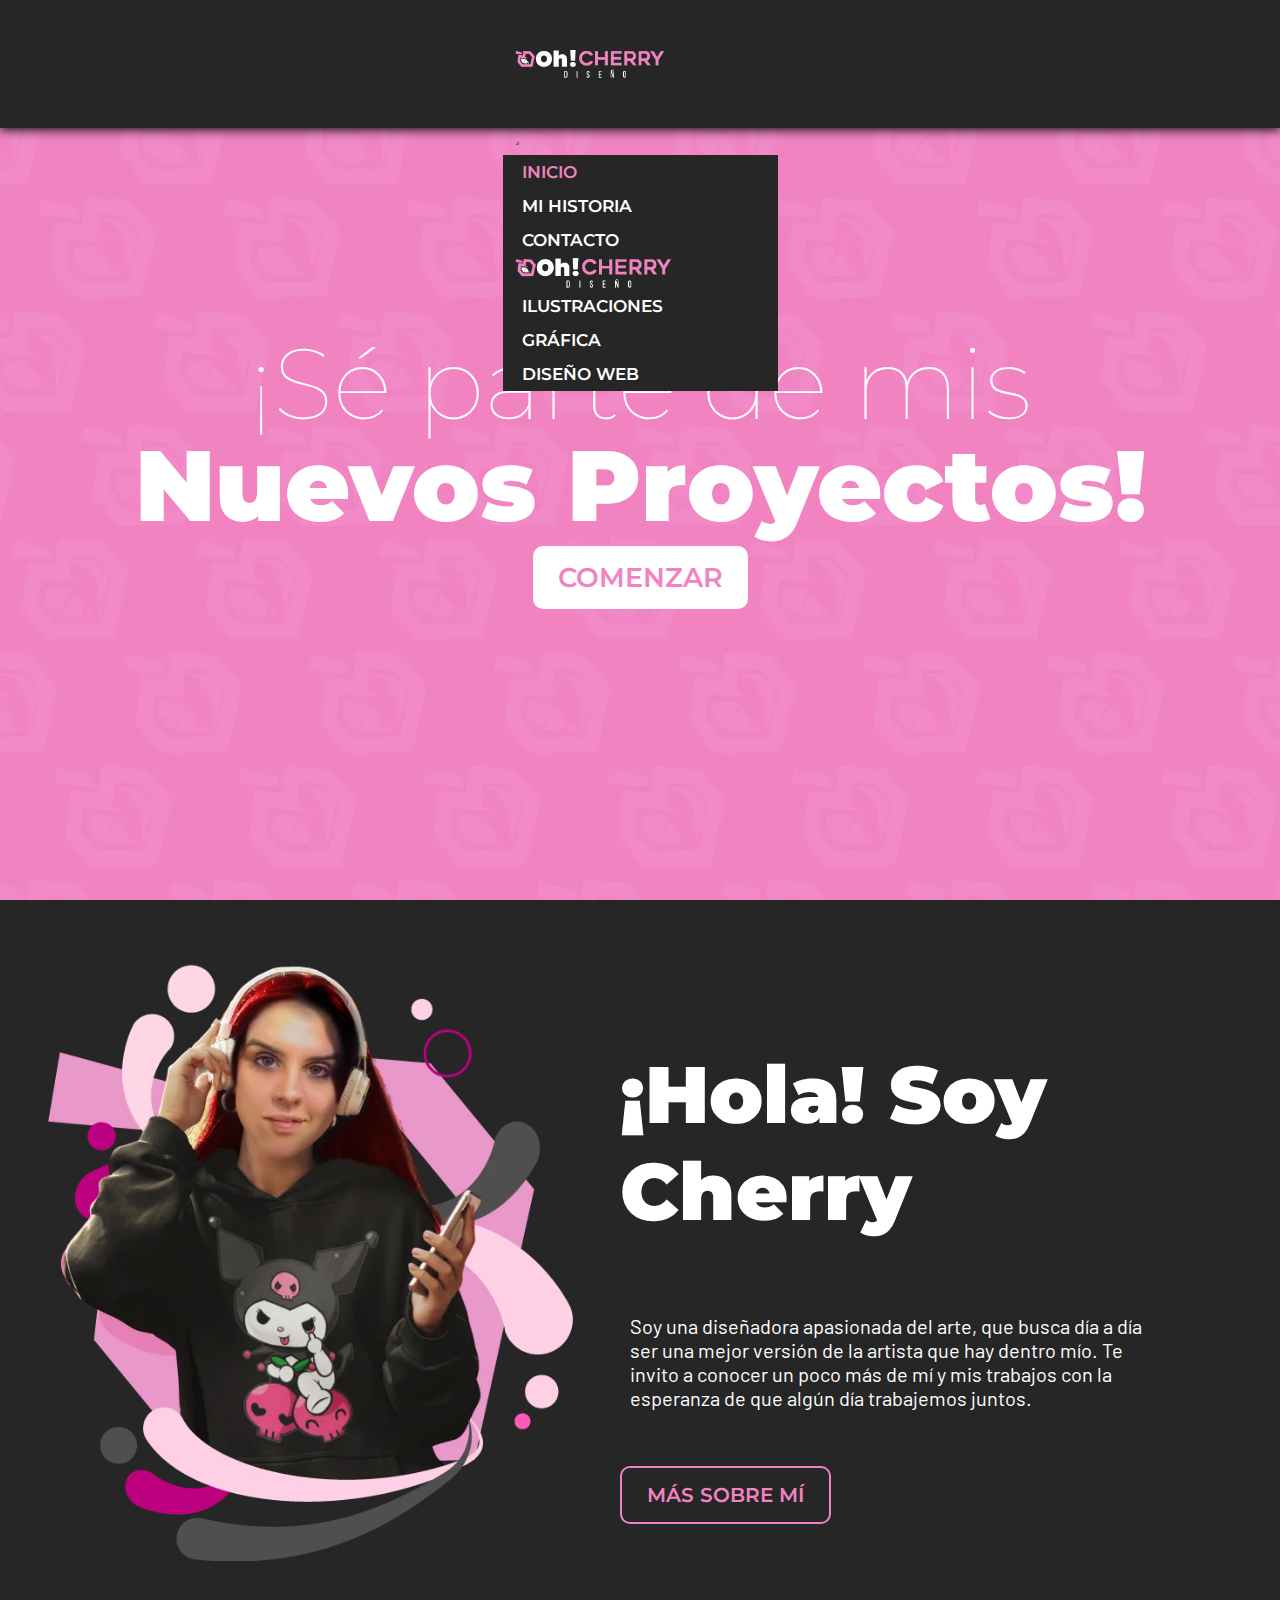
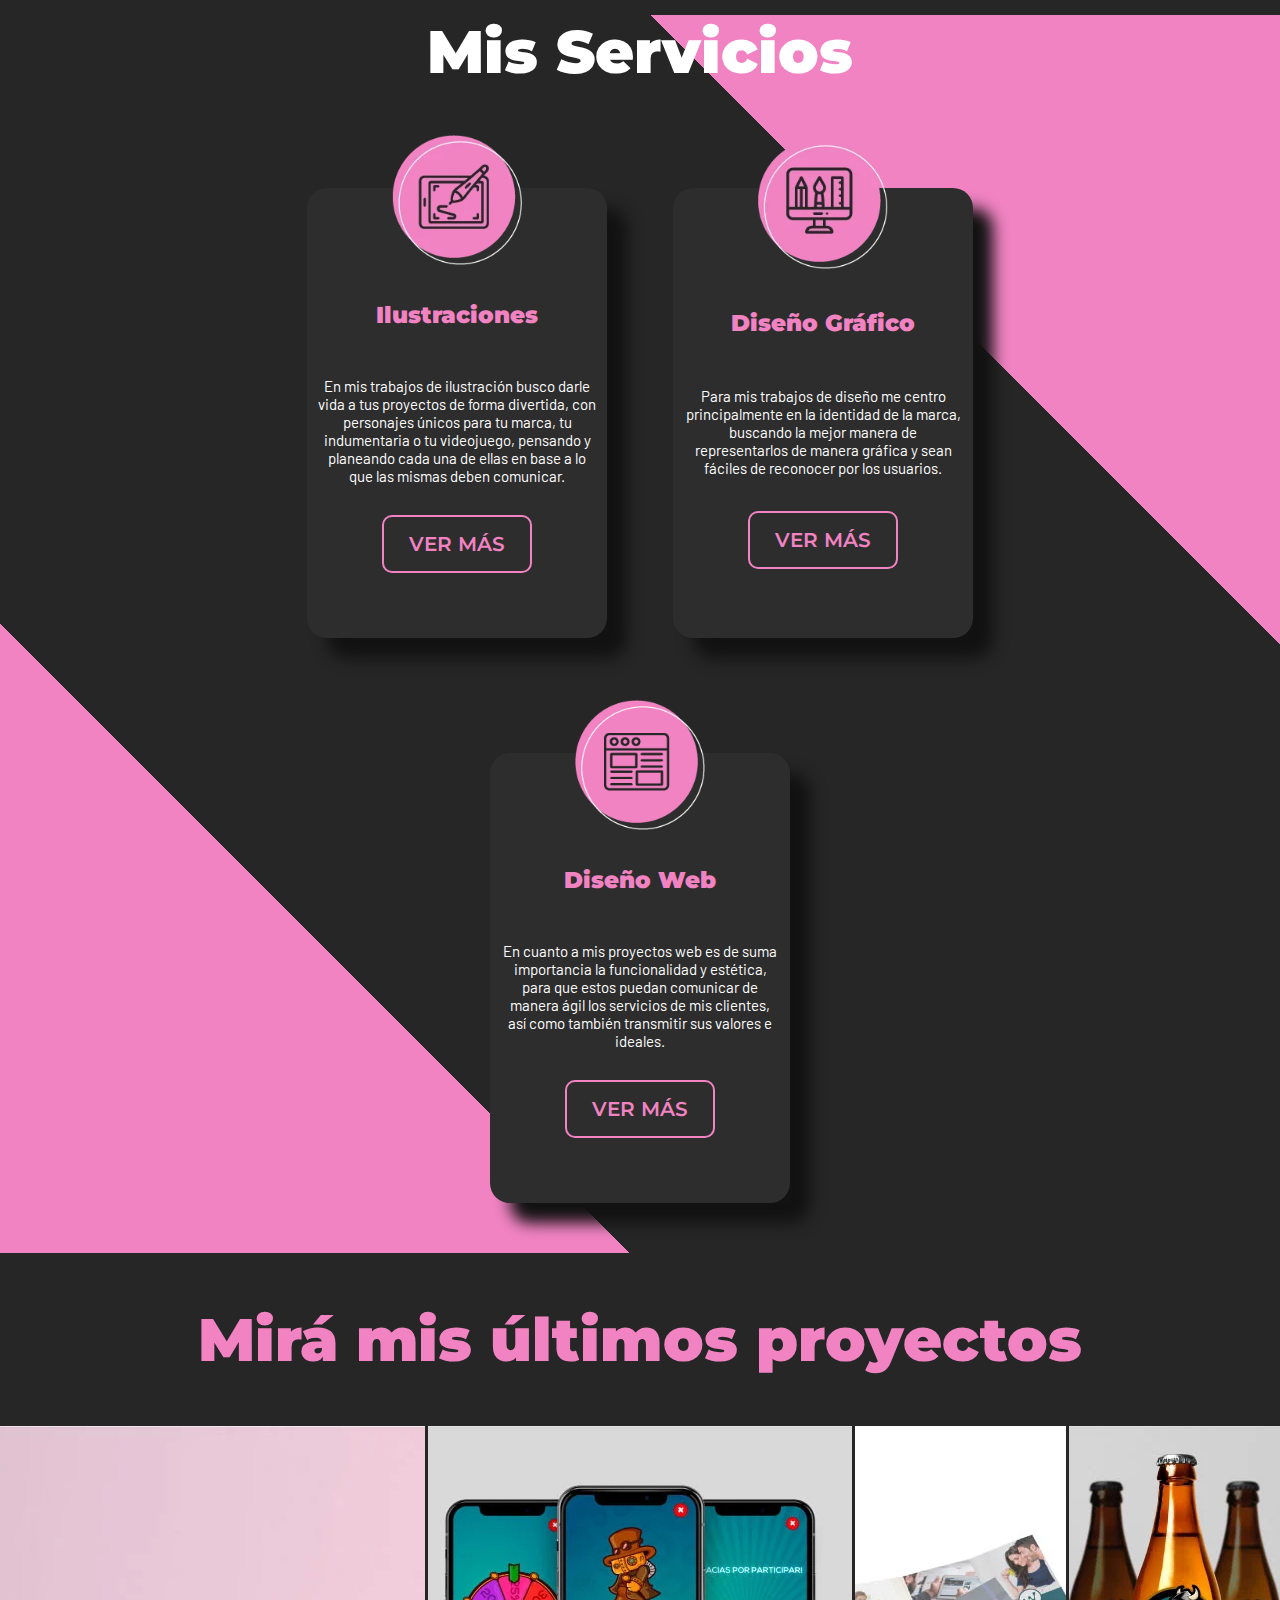
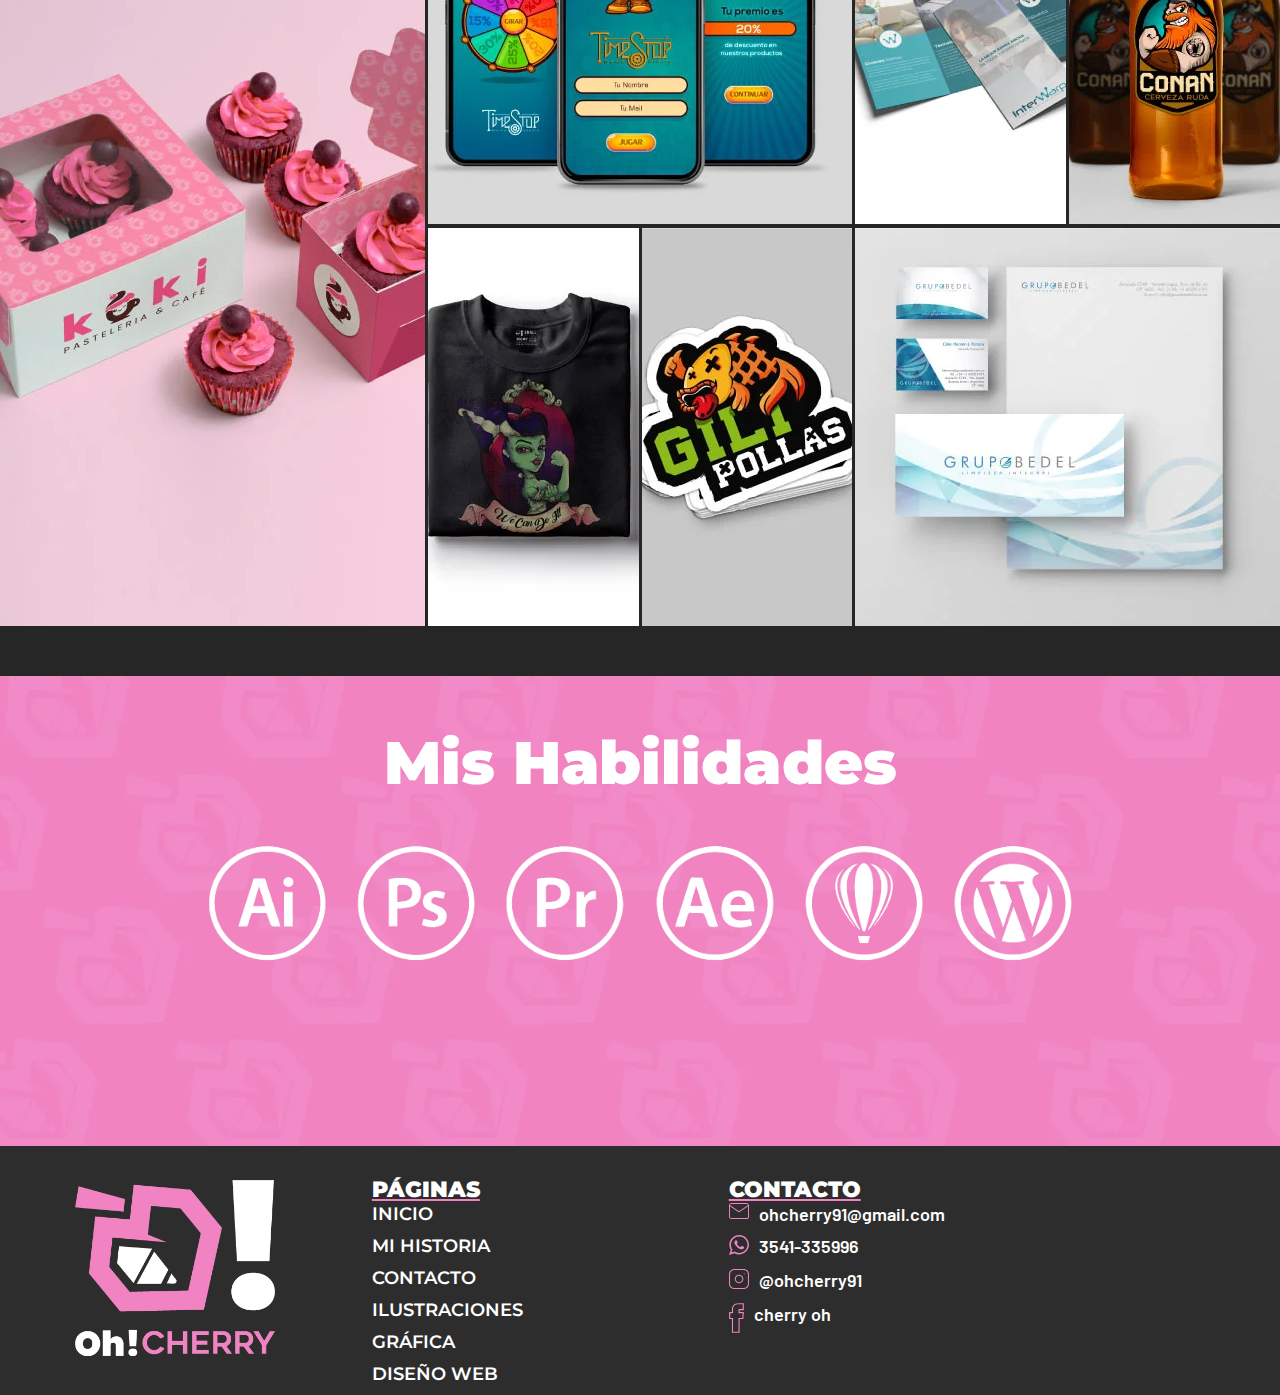
==== commit 518532f5: "se cambiaron imagenes y se ajustaron los atributos alt de las imagenes" ====
--- a/index.html
+++ b/index.html
@@ -4,8 +4,8 @@
     <meta charset="UTF-8">
     <meta http-equiv="X-UA-Compatible" content="IE=edge">
     <meta name="viewport" content="width=device-width, initial-scale=1.0">
-    <meta name="description" content="Diseñadora grafica de Cordoba, creativa y atenta al detalle. Diseño grafico, ilustraciones y diseño web. Contactame">
-    <meta name="keywords" content="Diseñador, diseñadora, grafico, ilustraciones, web">
+    <meta name="description" content="Diseñadora gráfica de Córdoba, creativa y atenta al detalle. Diseño gráfico, ilustraciones y diseño web. Contactame">
+    <meta name="keywords" content="Diseñador, diseñadora, gráfico, ilustraciones, web">
     <link href="https://cdn.jsdelivr.net/npm/bootstrap@5.1.3/dist/css/bootstrap.min.css" rel="stylesheet" integrity="sha384-1BmE4kWBq78iYhFldvKuhfTAU6auU8tT94WrHftjDbrCEXSU1oBoqyl2QvZ6jIW3" crossorigin="anonymous">
     <link rel="stylesheet" href="./styles/style.css">
     <link rel="icon" href="./img/OhCherry-Fabicon.ico">
@@ -67,7 +67,7 @@
 <!--Seccion Conoceme con acceso a la página Mi historia-->
     <article class="conoceme mx-auto" id="start">
         <div class="conoceme__foto-container">
-            <img src="./img/mi-historia.webp" alt="fotografía de la diseñadora">
+            <img src="./img/yo.webp" alt="fotografía de la diseñadora">
         </div> 
         <h1>¡Hola! Soy Cherry</h1>
         <p>Soy una diseñadora apasionada del arte, que busca día a día ser una mejor versión de la artista que hay dentro mío. Te invito a conocer un poco más de mí y mis trabajos con la esperanza de que algún día trabajemos juntos.</p>
@@ -81,7 +81,7 @@
         <div class="trabajos">
             <article class="trabajos__ind">
                 <div class="trabajos__ind--iconos">    
-                    <img src="./img/ilustraciones.webp" alt="icono con acceso a la   seccion ilustraciones">
+                    <img src="./img/ilustraciones.webp" alt="ícono de lapiz dibujando en una tablet que representa ilustraciones">
                 </div>
                 <h3>Ilustraciones</h3>
                 <p>En mis trabajos de ilustración busco darle vida a tus proyectos de forma divertida, con personajes únicos para tu marca, tu indumentaria o tu videojuego, pensando y planeando cada una de ellas en base a lo que las mismas deben comunicar.</p>
@@ -91,7 +91,7 @@
             </article>
             <article class="trabajos__ind">
                 <div class="trabajos__ind--iconos">
-                    <img src="./img/grafica.webp" alt="icono con acceso a la seccion de diseño Gráfico">
+                    <img src="./img/grafica.webp" alt="ícono de lapiz pincel y regla que representa el diseño grafico">
                 </div>
                 <h3>Diseño Gráfico</h3>
                 <p>Para mis trabajos de diseño me centro principalmente en la identidad de la marca, buscando la mejor manera de representarlos de manera gráfica y sean fáciles de reconocer por los usuarios.</p>
@@ -101,7 +101,7 @@
             </article>
             <article class="trabajos__ind">
                 <div class="trabajos__ind--iconos">
-                    <img src="./img/web.webp" alt="icono con acceso a la seccion de diseño web">
+                    <img src="./img/web.webp" alt="ícono de un ordenador que representa el diseño web">
                 </div>
                 <h3>Diseño Web</h3>
                 <p>En cuanto a mis proyectos web es de suma importancia la funcionalidad y estética, para que estos puedan comunicar de manera ágil los servicios de mis clientes, así como también transmitir sus valores e ideales.</p>
@@ -115,33 +115,33 @@
     <section class="proyectos">
         <div class="proyectos__container">
             <h2 class="proyectos__titulo">Mirá mis últimos proyectos</h2>
-            <div class="proyectos__imgcont" >
+            <div class="proyectos__imgcont">
                 <div class="proyectos__img  kuki">
-                    <img src="./img/Kuki.webp" alt="kuki pastelería">
+                    <img src="./img/Kuki.webp" alt="cupcakes dentro de cajas que representan la marca">
                     <p class="proyectos__texto">Kuki pastelería y café </p>
                 </div>
                 <div class="proyectos__img  timestop" >
-                    <img src="./img/Timestop.webp" alt="timestop games">
+                    <img src="./img/Timestop.webp" alt="móviles con diseños de interfaces para la marca">
                     <p class="proyectos__texto"> Timestop games</p>
                 </div>
                 <div class="proyectos__img  interwarp">
-                    <img src="./img/Interwarp.webp" alt="interwarp servicios de internet">
+                    <img src="./img/Interwarp.webp" alt="folletos publicitarios para la marca">
                     <p class="proyectos__texto">Interwarp servicios de internet</p>
                 </div>
                 <div class="proyectos__img  conan">
-                    <img src="./img/Conan.webp" alt="cerveza conan">
+                    <img src="./img/Conan.webp" alt="botellas con las etiquetas diseñadas por nosotros">
                     <p class="proyectos__texto">Cervezas Conan</p>
                 </div>
                 <div class="proyectos__img  picky">
-                    <img src="./img/Pickyprinting.webp" alt="picky printing">
+                    <img src="./img/Pickyprinting.webp" alt="camiseta con estampa diseñada por nosotros">
                     <p class="proyectos__texto">Picky printing</p>
                 </div>
                 <div class="proyectos__img  gilipollas">
-                    <img src="./img/Gilipollas.webp" alt="boxers gilipollas">
+                    <img src="./img/Gilipollas.webp" alt="estampa de pez hecha para la marca">
                     <p class="proyectos__texto">Boxers Gilipollas</p>
                 </div>
                 <div class="proyectos__img  bedel" >
-                    <img src="./img/Bedel.webp" alt="grupo bedel inmobiliaria">
+                    <img src="./img/Bedel.webp" alt="representacion de papeleria para la marca">
                     <p class="proyectos__texto">Grupo Bedel inmobiliaria</p>
                 </div>
             </div>
@@ -149,7 +149,7 @@
     </section>
 <!-- Seccion habilidades con animaciones-->
     <section class="habilidades">
-        <h2 class="habilidades__titulo">Mis Habilidades</h2>
+        <h3 class="habilidades__titulo">Mis Habilidades</h3>
         <div class="habilidades__logos">
             <div class="illustrator">
                 <img src="./img/logo illustrator.webp" alt="logo adobe illustrator">
@@ -175,10 +175,10 @@
 <footer>
     <article class="footer__container mx-auto">
         <div class="footer__imgContainer">
-            <img src="./img/logo-footer.webp" alt="logotipo de la empresa">
+            <img src="./img/logo-footer.webp" alt="logotipo aternativo de la empresa">
         </div>
         <div class="footer__paginas">
-            <h4>Páginas</h4>
+            <h3>Páginas</h3>
             <ul>
                 <li>
                     <a href="index.html">INICIO</a>
@@ -201,7 +201,7 @@
             </ul>
         </div>            
         <div class="footer__contacto">
-            <h4>Contacto</h4>
+            <h3>Contacto</h3>
             <ul>
                 <li class="correo">
                     <div class="footer__logo">
--- a/styles/style.css
+++ b/styles/style.css
@@ -17,37 +17,29 @@
 }
 
 h1 {
-  margin-top: 30px;
+  margin-top: 1.875rem;
   margin-bottom: 0;
   font-weight: 900;
-  font-size: clamp(40px, 8vw, 80px);
+  font-size: clamp(2.5rem, 8vw, 5rem);
   text-align: center;
 }
 
 h2 {
-  font-size: clamp(30px, 6vw, 60px);
+  font-size: clamp(1.875rem, 6vw, 3.75rem);
   font-weight: 900;
   text-align: center;
 }
 
 h3 {
   color: #f183c3;
-  font-size: clamp(18px, 1.8vw, 25px);
+  font-size: clamp(1.125rem, 1.8vw, 1.5625rem);
   font-weight: 900;
   text-align: center;
 }
 
-h4 {
-  font-size: clamp(16px, 10px + 1vw, 22px);
-  font-weight: 900;
-  text-transform: uppercase;
-  -webkit-text-decoration: underline #f183c3;
-          text-decoration: underline #f183c3;
-}
-
 p {
   font-family: "Barlow", sans-serif;
-  font-size: clamp(14px, 1.6vw, 20px);
+  font-size: clamp(0.875rem, 1.6vw, 1.25rem);
   max-width: 100vw;
   text-align: center;
   padding: 0.9375rem 0.625rem;
@@ -69,7 +61,7 @@
   padding: 0.9375rem 1.5625rem;
   border-radius: 0.625rem;
   height: 6.25rem;
-  font-size: clamp(14px, 1.6vw, 20px);
+  font-size: clamp(0.875rem, 1.6vw, 1.25rem);
 }
 .boton:hover {
   color: #fff;
@@ -97,7 +89,7 @@
   z-index: 10;
   top: 0;
   width: 100%;
-  height: clamp(65px, 10vw, 130px);
+  height: clamp(4.0625rem, 10vw, 8.125rem);
   box-shadow: 0px 2px 10px #121212;
 }
 
@@ -116,7 +108,7 @@
   display: flex;
   align-items: center;
   height: 100%;
-  max-width: min(251px, 60%);
+  max-width: min(15.6875rem, 60%);
 }
 
 .navbar-toggler {
@@ -125,8 +117,8 @@
 
 .navbar-collapse {
   background-color: #262626;
-  margin: 8px -12px;
-  padding-left: 12px;
+  margin: 0.5rem -0.75rem;
+  padding-left: 0.75rem;
   box-shadow: 0px 2px 10px #121212;
 }
 @media only screen and (min-width: 992px) {
@@ -137,11 +129,11 @@
 
 .navbar-dark .navbar-nav .nav-link {
   color: #fff;
-  font-size: clamp(10px, 10px + 1vw, 20px);
+  font-size: clamp(0.625rem, 10px + 1vw, 1.25rem);
 }
 @media only screen and (min-width: 992px) {
   .navbar-dark .navbar-nav .nav-link {
-    font-size: clamp(10px, 4px + 1vw, 20px);
+    font-size: clamp(0.625rem, 4px + 1vw, 1.25rem);
   }
 }
 
@@ -185,18 +177,18 @@
   align-items: center;
 }
 .hero-container .hero-banner .titulo {
-  font-size: clamp(45px, 8vw, 100px);
+  font-size: clamp(2.8125rem, 8vw, 6.25rem);
   font-family: "Montserrat", sans-serif;
   text-align: center;
   font-weight: 100;
   width: 100%;
 }
 .hero-container .hero-banner .subtitulo {
-  font-size: clamp(45px, 8vw, 100px);
+  font-size: clamp(2.8125rem, 8vw, 6.25rem);
   font-family: "Montserrat", sans-serif;
   font-weight: 900;
   width: 100%;
-  margin-top: -50px;
+  margin-top: -3.125rem;
 }
 .hero-container .hero-banner div .boton {
   color: #f183c3;
@@ -208,7 +200,7 @@
 }
 @media only screen and (min-width: 992px) {
   .hero-container .hero-banner div a {
-    font-size: clamp(2vw, 3vh, 40px);
+    font-size: clamp(2vw, 3vh, 2.5rem);
   }
 }
 .hero-container .hero-banner div a:hover {
@@ -227,8 +219,8 @@
 .conoceme .conoceme__foto-container {
   grid-area: foto;
   justify-self: center;
-  margin-top: 50px;
-  width: clamp(256px, 50vw, 550px);
+  margin-top: 3.125rem;
+  width: clamp(16rem, 50vw, 34.375rem);
 }
 .conoceme h1 {
   grid-area: titulo;
@@ -243,7 +235,7 @@
   grid-area: parrafo;
   max-width: 90%;
   text-align: center;
-  padding: 15px 10px;
+  padding: 0.9375rem 0.625rem;
 }
 @media only screen and (min-width: 992px) {
   .conoceme p {
@@ -252,7 +244,7 @@
   }
 }
 .conoceme .boton-conoceme {
-  margin: 20px auto;
+  margin: 1.25rem auto;
 }
 .conoceme .boton-conoceme a {
   grid-area: boton;
@@ -277,7 +269,7 @@
 }
 
 .trabajos-container {
-  margin-top: 50px;
+  margin-top: 3.125rem;
   display: flex;
   align-items: center;
   flex-direction: column;
@@ -287,12 +279,12 @@
   color: #fff;
   text-align: center;
   font-weight: 900;
-  margin-bottom: 50px;
+  margin-bottom: 3.125rem;
 }
 .trabajos-container .trabajos {
   display: flex;
   flex-direction: column;
-  gap: 15px;
+  gap: 0.9375rem;
 }
 @media only screen and (min-width: 992px) {
   .trabajos-container .trabajos {
@@ -305,12 +297,12 @@
   }
 }
 .trabajos-container .trabajos article {
-  margin: 50px 0px;
-  width: 256px;
-  height: 256px;
+  margin: 3.125rem 0px;
+  width: 16rem;
+  height: 16rem;
   background-color: #2d2d2d;
-  border-radius: 20px;
-  box-shadow: 20px 20px 15px 0 #121212;
+  border-radius: 1.25rem;
+  box-shadow: 1.25rem 1.25rem 0.9375rem 0 #121212;
   display: flex;
   flex-direction: column;
   align-items: center;
@@ -322,8 +314,8 @@
 }
 @media only screen and (min-width: 768px) {
   .trabajos-container .trabajos article {
-    width: 350px;
-    height: 450px;
+    width: 21.875rem;
+    height: 28.125rem;
     display: flex;
     flex-direction: column;
     align-items: center;
@@ -335,8 +327,8 @@
 }
 @media only screen and (min-width: 992px) {
   .trabajos-container .trabajos article {
-    width: 300px;
-    height: 450px;
+    width: 18.75rem;
+    height: 28.125rem;
     display: flex;
     align-items: center;
     justify-content: space-evenly;
@@ -344,7 +336,7 @@
 }
 .trabajos-container .trabajos p {
   display: none;
-  font-size: 15px;
+  font-size: 0.9375rem;
 }
 @media only screen and (min-width: 768px) {
   .trabajos-container .trabajos p {
@@ -352,10 +344,10 @@
   }
 }
 .trabajos-container .trabajos .trabajos__boton-container {
-  margin-bottom: 50px;
+  margin-bottom: 3.125rem;
 }
 .trabajos-container .trabajos a {
-  margin: 20px;
+  margin: 1.25rem;
 }
 
 .proyectos__container {
@@ -365,15 +357,15 @@
 }
 .proyectos__container h2 {
   width: 90vw;
-  margin-top: 50px;
-  padding-bottom: 50px;
+  margin-top: 3.125rem;
+  padding-bottom: 3.125rem;
   color: #f183c3;
 }
 .proyectos__container .proyectos__imgcont {
   display: grid;
   grid-template-columns: 2 1fr;
   grid-template-areas: "timestop timestop" "picky gilipollas" "bedel bedel" "interwarp conan" "kuki kuki";
-  gap: 3px 1.5px;
+  gap: 0.1875rem 0.0938rem;
 }
 @media only screen and (min-width: 1024px) {
   .proyectos__container .proyectos__imgcont {
@@ -396,12 +388,12 @@
 }
 .proyectos__container .proyectos__imgcont .proyectos__img p {
   font-family: "Montserrat", sans-serif;
-  font-size: 15px;
+  font-size: clamp(0.8125rem, 1.6vw, 1.125rem);
   font-weight: 900;
   text-transform: uppercase;
   position: absolute;
   visibility: hidden;
-  width: 150px;
+  width: 9.375rem;
   text-align: center;
   transform: translateY(-1000%);
 }
@@ -434,32 +426,34 @@
 .proyectos__container .proyectos__imgcont .proyectos__img:hover .proyectos__texto {
   visibility: visible;
   opacity: 1;
-  transition: 1s;
+  transition: 0.8s;
   transform: translateY(0);
 }
 
 .habilidades {
-  margin-top: 50px;
+  margin-top: 3.125rem;
   height: 470px;
   background-image: url(../img/fondorosa.webp);
   display: flex;
   flex-direction: column;
   align-items: center;
 }
-.habilidades h2 {
-  padding-top: 50px;
+.habilidades h3 {
+  font-size: clamp(1.875rem, 6vw, 3.75rem);
+  color: #fff;
+  padding-top: 3.125rem;
 }
 .habilidades .habilidades__logos {
   width: 70%;
-  padding-top: 35px;
+  padding-top: 2.1875rem;
   max-width: 1240px;
   display: flex;
   flex-wrap: wrap;
   justify-content: space-around;
 }
 .habilidades .habilidades__logos div {
-  width: min(120px, 19vw);
-  margin: 9px;
+  width: min(7.5rem, 19vw);
+  margin: 0.5625rem;
 }
 
 @-webkit-keyframes mover {
@@ -483,7 +477,7 @@
     filter: drop-shadow(0px 25px 12px rgba(45, 45, 45, 0.9333333333));
   }
 }
-.illustrator {
+.illustrator, .wordpress, .corel, .after, .premiere, .photoshop {
   -webkit-animation-name: mover;
           animation-name: mover;
   -webkit-animation-duration: 1s;
@@ -496,18 +490,6 @@
           animation-timing-function: ease-in-out;
 }
 
-.photoshop {
-  -webkit-animation-name: mover;
-          animation-name: mover;
-  -webkit-animation-duration: 1s;
-          animation-duration: 1s;
-  -webkit-animation-iteration-count: infinite;
-          animation-iteration-count: infinite;
-  -webkit-animation-direction: alternate;
-          animation-direction: alternate;
-  -webkit-animation-timing-function: ease-in-out;
-          animation-timing-function: ease-in-out;
-}
 @media only screen and (min-width: 1024px) {
   .photoshop {
     -webkit-animation-delay: 0.2s;
@@ -516,18 +498,8 @@
 }
 
 .premiere {
-  -webkit-animation-name: mover;
-          animation-name: mover;
-  -webkit-animation-duration: 1s;
-          animation-duration: 1s;
-  -webkit-animation-iteration-count: infinite;
-          animation-iteration-count: infinite;
-  -webkit-animation-direction: alternate;
-          animation-direction: alternate;
   -webkit-animation-delay: 0.2s;
           animation-delay: 0.2s;
-  -webkit-animation-timing-function: ease-in-out;
-          animation-timing-function: ease-in-out;
 }
 @media only screen and (min-width: 416px) {
   .premiere {
@@ -543,18 +515,8 @@
 }
 
 .after {
-  -webkit-animation-name: mover;
-          animation-name: mover;
-  -webkit-animation-duration: 1s;
-          animation-duration: 1s;
-  -webkit-animation-iteration-count: infinite;
-          animation-iteration-count: infinite;
-  -webkit-animation-direction: alternate;
-          animation-direction: alternate;
   -webkit-animation-delay: 0.2s;
           animation-delay: 0.2s;
-  -webkit-animation-timing-function: ease-in-out;
-          animation-timing-function: ease-in-out;
 }
 @media only screen and (min-width: 416px) {
   .after {
@@ -576,18 +538,8 @@
 }
 
 .corel {
-  -webkit-animation-name: mover;
-          animation-name: mover;
-  -webkit-animation-duration: 1s;
-          animation-duration: 1s;
-  -webkit-animation-iteration-count: infinite;
-          animation-iteration-count: infinite;
-  -webkit-animation-direction: alternate;
-          animation-direction: alternate;
   -webkit-animation-delay: 0.4s;
           animation-delay: 0.4s;
-  -webkit-animation-timing-function: ease-in-out;
-          animation-timing-function: ease-in-out;
 }
 @media only screen and (min-width: 986px) {
   .corel {
@@ -603,18 +555,8 @@
 }
 
 .wordpress {
-  -webkit-animation-name: mover;
-          animation-name: mover;
-  -webkit-animation-duration: 1s;
-          animation-duration: 1s;
-  -webkit-animation-iteration-count: infinite;
-          animation-iteration-count: infinite;
-  -webkit-animation-direction: alternate;
-          animation-direction: alternate;
   -webkit-animation-delay: 0.4s;
           animation-delay: 0.4s;
-  -webkit-animation-timing-function: ease-in-out;
-          animation-timing-function: ease-in-out;
 }
 @media only screen and (min-width: 1024px) {
   .wordpress {
@@ -627,13 +569,13 @@
   max-width: 1240px;
   display: grid;
   grid-template-columns: 0.6fr 1.2fr;
-  gap: 6px;
+  gap: 0.375rem;
   grid-template-areas: "foto pagina" "foto contacto";
-  padding-top: 30px;
+  padding-top: 1.875rem;
 }
 .footer__container .footer__imgContainer {
   grid-area: foto;
-  width: clamp(100px, 20vw, 200px);
+  width: clamp(6.25rem, 20vw, 12.5rem);
   justify-self: end;
 }
 @media only screen and (min-width: 480px) {
@@ -641,10 +583,19 @@
     justify-self: center;
   }
 }
+.footer__container h3 {
+  font-size: clamp(1rem, 10px + 1vw, 1.375rem);
+  font-weight: 900;
+  text-transform: uppercase;
+  -webkit-text-decoration: underline #f183c3;
+          text-decoration: underline #f183c3;
+  color: #fff;
+  text-align: start;
+}
 .footer__container .footer__paginas, .footer__container .footer__contacto {
   display: flex;
   flex-direction: column;
-  margin-left: 15px;
+  margin-left: 0.9375rem;
   grid-area: pagina;
 }
 .footer__container .footer__contacto {
@@ -655,8 +606,8 @@
   font-family: "Barlow", sans-serif;
 }
 .footer__container .footer__contacto p {
-  font-size: clamp(13px, 1.6vw, 18px);
-  margin-bottom: 6px;
+  font-size: clamp(0.8125rem, 1.6vw, 1.125rem);
+  margin-bottom: 0.375rem;
   text-align: start;
   padding: 0;
 }
@@ -664,24 +615,24 @@
   padding-left: 0;
 }
 .footer__container ul .face .footer__logo {
-  width: clamp(8px, 1.6vw, 15px);
+  width: clamp(0.5rem, 1.6vw, 0.9375rem);
 }
 .footer__container ul li {
   display: flex;
-  gap: 10px;
-  margin-bottom: 10px;
+  gap: 0.625rem;
+  margin-bottom: 0.625rem;
 }
 .footer__container ul li div {
-  width: clamp(15px, 1.6vw, 20px);
+  width: clamp(0.9375rem, 1.6vw, 1.25rem);
 }
 .footer__container a {
-  font-size: clamp(13px, 1.6vw, 18px);
+  font-size: clamp(0.8125rem, 1.6vw, 1.125rem);
 }
 @media only screen and (min-width: 480px) {
   .footer__container {
     display: grid;
     grid-template-columns: 2fr 2fr 3fr;
-    gap: 6px;
+    gap: 0.375rem;
     grid-template-areas: "foto pagina contacto";
   }
 }
@@ -694,11 +645,11 @@
   justify-content: center;
   width: 100%;
   max-width: 1240px;
-  margin-top: 20px;
-  background-image: url(../img/OhCherry-Background.webp);
+  margin-top: 1.25rem;
+  background-image: url(../img/Background.png);
   background-repeat: no-repeat;
   background-position: right center;
-  gap: 50px;
+  gap: 3.125rem;
 }
 .contactform__container .contactform__img {
   display: none;
@@ -715,7 +666,7 @@
   justify-content: center;
 }
 .contactform__container .contact-form h2 {
-  font-size: clamp(30px, 6vw, 50px);
+  font-size: clamp(1.875rem, 6vw, 3.125rem);
 }
 
 .form-floating > .form-control {
@@ -733,7 +684,7 @@
   color: #fff;
   background-color: #f183c3;
   border-color: #f183c3;
-  margin: 20px 0px;
+  margin: 1.25rem 0px;
   font-weight: 900;
 }
 
@@ -764,7 +715,7 @@
 
 .contacto__section {
   background-color: #f183c3;
-  margin-top: 30px;
+  margin-top: 1.875rem;
   justify-content: center;
 }
 .contacto__section div {
@@ -775,7 +726,7 @@
   justify-content: center;
 }
 .contacto__section .contacto__logos--container a {
-  font-size: 12px;
+  font-size: 0.75rem;
   font-weight: 900;
   margin: 10%;
   color: #262626;
@@ -785,13 +736,13 @@
 }
 @media only screen and (min-width: 768px) {
   .contacto__section .contacto__logos--container a {
-    font-size: 14px;
+    font-size: 0.875rem;
     margin: 6%;
   }
 }
 @media only screen and (min-width: 992px) {
   .contacto__section .contacto__logos--container a {
-    font-size: 15px;
+    font-size: 0.9375rem;
   }
 }
 .contacto__section .contacto__logo {
@@ -800,7 +751,7 @@
 }
 .contacto__section .contacto__logo img {
   width: 50%;
-  margin-top: 10px;
+  margin-top: 0.625rem;
 }
 @media only screen and (min-width: 768px) {
   .contacto__section {
@@ -810,7 +761,7 @@
 }
 
 .hero__historia, .hero__web, .hero__grafico, .hero__ilustraciones, .hero__contacto {
-  margin-top: clamp(65px, 10vw, 130px);
+  margin-top: clamp(4.0625rem, 10vw, 8.125rem);
   background-image: url(../img/fondorosa.webp);
   background-size: cover;
 }
@@ -824,12 +775,12 @@
 }
 
 .sobreMi {
-  margin-top: 20px;
+  margin-top: 1.25rem;
   width: 90%;
   max-width: 1240px;
 }
 .sobreMi div {
-  width: clamp(256px, 50vw, 550px);
+  width: clamp(16rem, 50vw, 34.375rem);
   grid-area: s-foto;
 }
 @media only screen and (min-width: 992px) {
@@ -839,7 +790,7 @@
     justify-items: start;
     grid-template-columns: 1fr 1fr;
     grid-template-areas: "s-foto s-titulo" "s-foto s-pparrafo" "s-foto s-sparrafo";
-    gap: 5px;
+    gap: 0.3125rem;
   }
 }
 .sobreMi h2 {
@@ -877,7 +828,7 @@
   max-width: 1024px;
 }
 .trayectoria .trayectoria__container h2 {
-  padding-top: 20px;
+  padding-top: 1.25rem;
 }
 @media only screen and (min-width: 992px) {
   .trayectoria .trayectoria__container h2 {
@@ -887,7 +838,7 @@
   }
 }
 .trayectoria .trayectoria__container div {
-  width: clamp(256px, 30vw, 350px);
+  width: clamp(16rem, 30vw, 21.875rem);
 }
 @media only screen and (min-width: 992px) {
   .trayectoria .trayectoria__container div {
@@ -902,7 +853,7 @@
     grid-template-columns: 1fr 1fr;
     grid-template-areas: "t-titulo t-foto" "t-pparrafo t-foto" "t-sparrafo t-foto";
     gap: 5px;
-    margin-top: 30px;
+    margin-top: 1.875rem;
   }
 }
 @media only screen and (min-width: 992px) {
@@ -920,8 +871,8 @@
 }
 
 .conocimientos {
-  margin-bottom: 30px;
-  margin-top: 30px;
+  margin-bottom: 1.875rem;
+  margin-top: 1.875rem;
   max-width: 1024px;
 }
 .conocimientos .conocimientos__foto {
@@ -931,7 +882,7 @@
   .conocimientos .conocimientos__foto {
     display: block;
     grid-area: c-foto;
-    width: clamp(256px, 30vw, 350px);
+    width: clamp(16rem, 30vw, 21.875rem);
     margin-right: 40px;
   }
 }
@@ -955,7 +906,7 @@
 @media only screen and (min-width: 768px) {
   .conocimientos p {
     display: block;
-    margin: 10px 0px;
+    margin: 0.625rem 0px;
     grid-area: c-parrafo;
     text-align: start;
   }
@@ -967,16 +918,28 @@
 .conocimientos__logo--container .conocimientos__logo {
   display: flex;
   align-items: center;
-  margin: 9px -11px 0px 3px;
+  margin: 0.5625rem -0.6875rem 0px 0.1875rem;
+  flex-direction: column;
+}
+@media only screen and (min-width: 509px) {
+  .conocimientos__logo--container .conocimientos__logo {
+    flex-direction: row;
+  }
 }
 .conocimientos__logo--container .conocimientos__logo .conocimientos__img {
-  width: 60px;
+  width: 3.75rem;
+  margin-bottom: 0.625rem;
 }
 .conocimientos__logo--container .conocimientos__logo h3 {
   color: #fff;
-  margin: 0px 5px;
-  text-align: start;
-  font-size: clamp(14px, 1.6vw, 20px);
+  margin: 0px 0.3125rem;
+  text-align: center;
+  font-size: clamp(0.8125rem, 1.6vw, 1.125rem);
+}
+@media only screen and (min-width: 509px) {
+  .conocimientos__logo--container .conocimientos__logo h3 {
+    text-align: start;
+  }
 }
 @media only screen and (min-width: 768px) {
   .conocimientos__logo--container {
@@ -1005,13 +968,13 @@
   max-width: 1024px;
 }
 .trabajos_ilustraciones {
-  margin-top: 40px;
+  margin-top: 2.5rem;
 }
 
 .ilustraciones__video, .web__video {
-  margin-top: 40px;
+  margin-top: 2.5rem;
   background-color: #f183c3;
-  padding: 20px 0px;
+  padding: 1.25rem 0px;
 }
 @media only screen and (min-width: 992px) {
   .ilustraciones__video, .web__video {
@@ -1021,19 +984,19 @@
 
 .ilustraciones__video h2, .web__video h2 {
   grid-area: titulo;
-  font-size: clamp(30px, 4vw, 45px);
+  font-size: clamp(1.875rem, 4vw, 2.8125rem);
 }
 @media only screen and (min-width: 992px) {
   .ilustraciones__video h2, .web__video h2 {
     align-self: flex-end;
     text-align: start;
-    margin-left: 138px;
+    margin-left: 8.625rem;
   }
 }
 @media only screen and (min-width: 1024px) {
   .ilustraciones__video h2, .web__video h2 {
-    font-size: 45px;
-    margin-left: 50px;
+    font-size: 2.8125rem;
+    margin-left: 3.125rem;
   }
 }
 
@@ -1044,13 +1007,13 @@
   .ilustraciones__video p, .web__video p {
     align-self: flex-start;
     text-align: start;
-    margin-left: 138px;
+    margin-left: 8.625rem;
   }
 }
 @media only screen and (min-width: 1024px) {
   .ilustraciones__video p, .web__video p {
-    font-size: 24px;
-    margin-left: 40px;
+    font-size: 1.5rem;
+    margin-left: 2.5rem;
   }
 }
 
@@ -1073,29 +1036,29 @@
   max-width: 620px;
   height: 51vw;
   max-height: 350px;
-  box-shadow: -10px 10px 10px rgba(38, 38, 38, 0.6588235294);
+  box-shadow: -0.625rem 0.625rem 0.625rem rgba(38, 38, 38, 0.6588235294);
   grid-area: video;
 }
 @media only screen and (min-width: 992px) {
   .video__container {
     align-self: flex-start;
-    margin-left: 50px;
+    margin-left: 3.125rem;
   }
 }
 
 .ilustraciones__empresas, .web__empresas, .grafico__empresas {
-  margin-top: 40px;
+  margin-top: 2.5rem;
   background-color: #fff;
   width: 100%;
 }
 
 .ilustraciones__empresas h3, .web__empresas h3, .grafico__empresas h3 {
-  font-size: clamp(30px, 6vw, 60px);
-  padding-top: 30px;
+  font-size: clamp(1.875rem, 6vw, 3.75rem);
+  padding-top: 1.875rem;
 }
 
 .ilustraciones__logo--container, .web__logo--container, .grafico__logo--container {
-  margin-bottom: 10px;
+  margin-bottom: 0.625rem;
   width: 100%;
   max-width: 1240px;
 }
@@ -1104,13 +1067,13 @@
   max-width: 1024px;
 }
 .trabajos_grafico {
-  margin-top: 40px;
+  margin-top: 2.5rem;
 }
 
 .grafico__video {
-  margin-top: 40px;
+  margin-top: 2.5rem;
   background-color: #f183c3;
-  padding: 20px 0px;
+  padding: 1.25rem 0px;
 }
 @media only screen and (min-width: 992px) {
   .grafico__video {
@@ -1120,7 +1083,7 @@
 
 .grafico__video h2 {
   grid-area: titulo;
-  font-size: clamp(30px, 4vw, 45px);
+  font-size: clamp(1.875rem, 4vw, 2.8125rem);
 }
 @media only screen and (min-width: 992px) {
   .grafico__video h2 {
@@ -1130,7 +1093,7 @@
 }
 @media only screen and (min-width: 1024px) {
   .grafico__video h2 {
-    font-size: 45px;
+    font-size: 2.8125rem;
   }
 }
 
@@ -1145,7 +1108,7 @@
 }
 @media only screen and (min-width: 1024px) {
   .grafico__video p {
-    font-size: 24px;
+    font-size: 1.5rem;
   }
 }
 
@@ -1170,15 +1133,15 @@
 }
 
 .grafico__empresas h3 {
-  font-size: clamp(30px, 6vw, 60px);
-  padding-top: 30px;
+  font-size: clamp(1.875rem, 6vw, 3.75rem);
+  padding-top: 1.875rem;
 }
 
 .hero__web div {
   max-width: 1024px;
 }
 .trabajos_web {
-  margin-top: 40px;
+  margin-top: 2.5rem;
 }
 
 @media only screen and (min-width: 992px) {
@@ -1189,19 +1152,19 @@
 
 .web__video h2 {
   grid-area: titulo;
-  font-size: clamp(30px, 4vw, 45px);
+  font-size: clamp(1.875rem, 4vw, 2.8125rem);
 }
 @media only screen and (min-width: 992px) {
   .web__video h2 {
     align-self: flex-end;
     text-align: start;
-    margin-left: 138px;
+    margin-left: 6.625rem;
   }
 }
 @media only screen and (min-width: 1024px) {
   .web__video h2 {
-    font-size: 45px;
-    margin-left: 50px;
+    font-size: 2.8125rem;
+    margin-left: 3.125rem;
   }
 }
 
@@ -1212,13 +1175,13 @@
   .web__video p {
     align-self: flex-start;
     text-align: start;
-    margin-left: 138px;
+    margin-left: 6.625rem;
   }
 }
 @media only screen and (min-width: 1024px) {
   .web__video p {
-    font-size: 24px;
-    margin-left: 40px;
+    font-size: 1.5rem;
+    margin-left: 2.5rem;
   }
 }
 
@@ -1230,7 +1193,7 @@
 }
 @media only screen and (min-width: 992px) {
   .web__video article {
-    height: 400px;
+    height: 25rem;
     grid-template-columns: 1fr 1fr 1fr;
     grid-template-areas: "titulo video video" "parrafo video video";
   }
@@ -1239,11 +1202,11 @@
 @media only screen and (min-width: 992px) {
   .video__container {
     align-self: flex-start;
-    margin-left: 50px;
+    margin-left: 3.125rem;
   }
 }
 
 .web__empresas h3 {
-  font-size: clamp(30px, 6vw, 60px);
-  padding-top: 30px;
+  font-size: clamp(1.875rem, 6vw, 3.75rem);
+  padding-top: 1.875rem;
 }/*# sourceMappingURL=style.css.map */